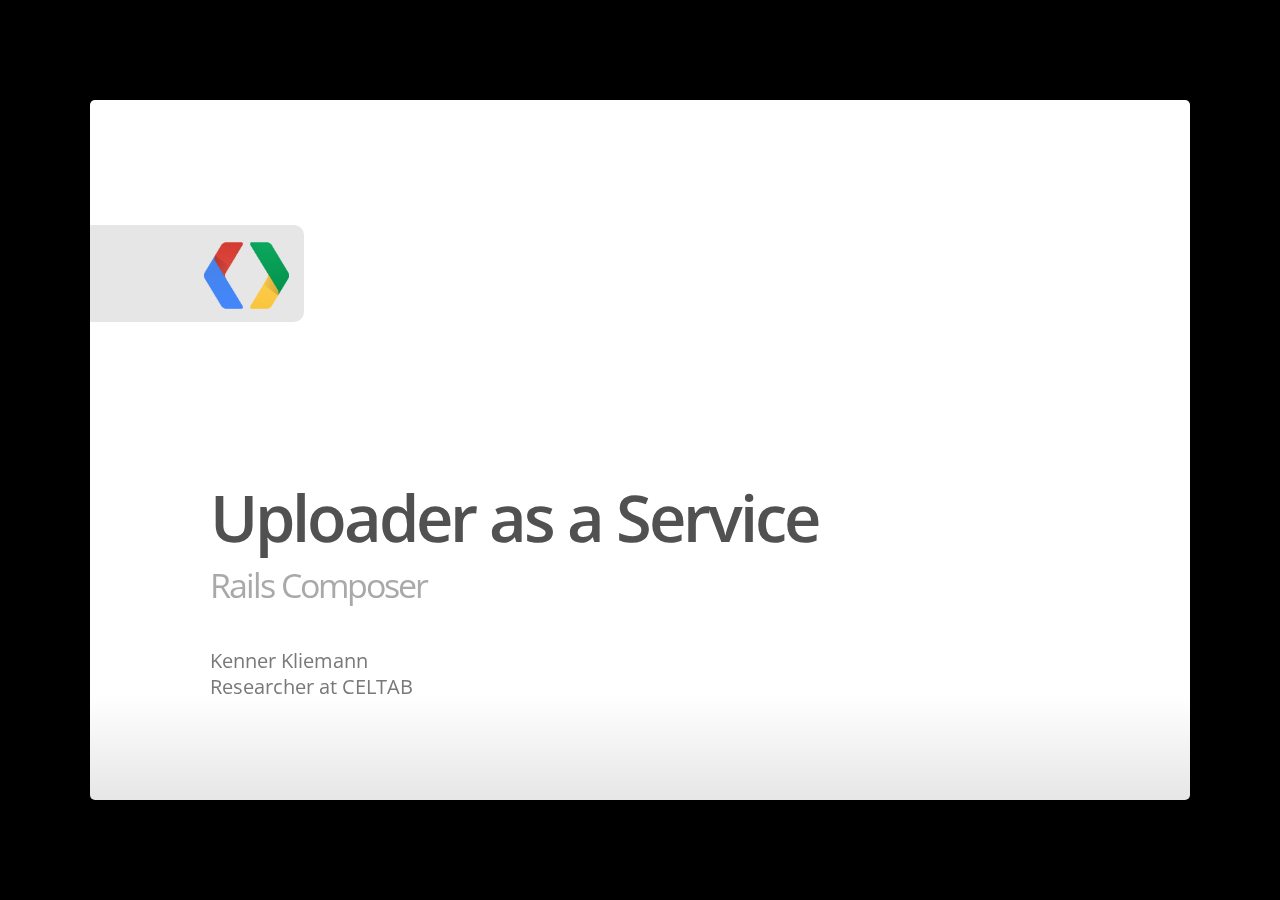
==== index.html @ 2fe484a7 "Output to index" ====
<!--
Google IO 2012 HTML5 Slide Template

Authors: Eric Bidelman <ebidel@gmail.com>
         Luke Mahe <lukem@google.com>

URL: https://code.google.com/p/io-2012-slides
-->
<!DOCTYPE html>
<html>
<head>
  <title>Google IO 2012</title>
  <meta charset="utf-8">
  <meta http-equiv="X-UA-Compatible" content="chrome=1">
  <!--<meta name="viewport" content="width=device-width, initial-scale=1.0, minimum-scale=1.0">-->
  <!--<meta name="viewport" content="width=device-width, initial-scale=1.0">-->
  <!--This one seems to work all the time, but really small on ipad-->
  <!--<meta name="viewport" content="initial-scale=0.4">-->
  <meta name="apple-mobile-web-app-capable" content="yes">
  <link rel="stylesheet" media="all" href="theme/css/default.css">
  <link rel="stylesheet" media="all" href="theme/css/app.css">
  <link rel="stylesheet" media="only screen and (max-device-width: 480px)" href="theme/css/phone.css">
  <base target="_blank"> <!-- This amazingness opens all links in a new tab. -->
  <script data-main="js/slides" src="js/require-1.0.8.min.js"></script>
</head>
<body style="opacity: 0">

<slides class="layout-widescreen">

<!-- <slide class="logoslide nobackground">
  <article class="flexbox vcenter">
    <span><img src="images/google_developers_logo.png"></span>
  </article>
</slide>
 -->
<slide class="title-slide segue nobackground">
  <aside class="gdbar"><img src="images/google_developers_icon_128.png"></aside>
  <!-- The content of this hgroup is replaced programmatically through the slide_config.json. -->
  <hgroup class="auto-fadein">
    <h1 data-config-title><!-- populated from slide_config.json --></h1>
    <h2 data-config-subtitle><!-- populated from slide_config.json --></h2>
    <p data-config-presenter><!-- populated from slide_config.json --></p>
  </hgroup>
</slide>


<slide class="segue dark nobackground" >
  
    <aside class="gdbar"><img src="images/google_developers_icon_128.png"></aside>
    <hgroup class="auto-fadein">
      <h2>Segue Slide</h2>
      <h3>Subtitle</h3>
    </hgroup>
  
</slide>

<slide class="big" >
  
    <hgroup>
      <h2>Agenda</h2>
      <h3></h3>
    </hgroup>
    <article ><p>Things we'll cover (list should build):</p>
<ul class="build">
<li>Bullet1</li>
<li>Bullet2</li>
<li>Bullet3</li>
</ul></article>
 
</slide>

<slide class="nobackground fill" >
  
    <hgroup>
      <h2>Today</h2>
      <h3></h3>
    </hgroup>
    <article ><p><img alt="Many kinds of devices." src="image.png" /></p>
<footer class="source">source: place source info here</footer></article>
 
</slide>

<slide class="title-slide" >
  
    <hgroup>
      <h2>Big Title Slide</h2>
      <h3></h3>
    </hgroup>
    <article ></article>
 
</slide>

<slide  >
  
    <hgroup>
      <h2>Code Example</h2>
      <h3></h3>
    </hgroup>
    <article ><p>Media Queries are sweet:</p>
<pre class="prettyprint" data-lang="css">
@media screen and (max-width: 640px) {
  #sidebar { display: none; }
}
</pre></article>
 
</slide>

<slide  >
  
    <hgroup>
      <h2>Once more, with JavaScript</h2>
      <h3></h3>
    </hgroup>
    <article ><pre class="prettyprint" data-lang="javascript">
function isSmall() {
  return window.matchMedia("(min-device-width: ???)").matches;
}

function hasTouch() {
  return Modernizr.touch;
}

function detectFormFactor() {
  var device = DESKTOP;
  if (hasTouch()) {
    device = isSmall() ? PHONE : TABLET;
  }
  return device;
}
</pre></article>
 
</slide>

<slide  >
  
    <hgroup>
      <h2>Centered content</h2>
      <h3></h3>
    </hgroup>
    <article class="flexbox vcenter"><p>This content should be centered!</p></article>
 
</slide>


<slide class="thank-you-slide segue nobackground">
  <aside class="gdbar right"><img src="images/google_developers_icon_128.png"></aside>
  <article class="flexbox vleft auto-fadein">
    <h2>&lt;Thank You!&gt;</h2>
    <p>Important contact information goes here.</p>
  </article>
  <p class="auto-fadein" data-config-contact>
    <!-- populated from slide_config.json -->
  </p>
</slide>

<!-- <slide class="logoslide dark nobackground">
  <article class="flexbox vcenter">
    <span><img src="images/google_developers_logo_white.png"></span>
  </article>
</slide> -->

<slide class="backdrop"></slide>

</slides>

<script>
var _gaq = _gaq || [];
_gaq.push(['_setAccount', 'UA-XXXXXXXX-1']);
_gaq.push(['_trackPageview']);

(function() {
  var ga = document.createElement('script'); ga.type = 'text/javascript'; ga.async = true;
  ga.src = ('https:' == document.location.protocol ? 'https://ssl' : 'http://www') + '.google-analytics.com/ga.js';
  var s = document.getElementsByTagName('script')[0]; s.parentNode.insertBefore(ga, s);
})();
</script>

<!--[if IE]>
  <script src="http://ajax.googleapis.com/ajax/libs/chrome-frame/1/CFInstall.min.js"></script>
  <script>CFInstall.check({mode: 'overlay'});</script>
<![endif]-->
</body>
</html>
---- theme/css/default.css ----
@charset "UTF-8";
/* line 17, ../../../../../../Library/Ruby/Gems/1.8/gems/compass-0.12.2/frameworks/compass/stylesheets/compass/reset/_utilities.scss */
html, body, div, span, applet, object, iframe,
h1, h2, h3, h4, h5, h6, p, blockquote, pre,
a, abbr, acronym, address, big, cite, code,
del, dfn, em, img, ins, kbd, q, s, samp,
small, strike, strong, sub, sup, tt, var,
b, u, i, center,
dl, dt, dd, ol, ul, li,
fieldset, form, label, legend,
table, caption, tbody, tfoot, thead, tr, th, td,
article, aside, canvas, details, embed,
figure, figcaption, footer, header, hgroup,
menu, nav, output, ruby, section, summary,
time, mark, audio, video {
  margin: 0;
  padding: 0;
  border: 0;
  font: inherit;
  font-size: 100%;
  vertical-align: baseline;
}

/* line 22, ../../../../../../Library/Ruby/Gems/1.8/gems/compass-0.12.2/frameworks/compass/stylesheets/compass/reset/_utilities.scss */
html {
  line-height: 1;
}

/* line 24, ../../../../../../Library/Ruby/Gems/1.8/gems/compass-0.12.2/frameworks/compass/stylesheets/compass/reset/_utilities.scss */
ol, ul {
  list-style: none;
}

/* line 26, ../../../../../../Library/Ruby/Gems/1.8/gems/compass-0.12.2/frameworks/compass/stylesheets/compass/reset/_utilities.scss */
table {
  border-collapse: collapse;
  border-spacing: 0;
}

/* line 28, ../../../../../../Library/Ruby/Gems/1.8/gems/compass-0.12.2/frameworks/compass/stylesheets/compass/reset/_utilities.scss */
caption, th, td {
  text-align: left;
  font-weight: normal;
  vertical-align: middle;
}

/* line 30, ../../../../../../Library/Ruby/Gems/1.8/gems/compass-0.12.2/frameworks/compass/stylesheets/compass/reset/_utilities.scss */
q, blockquote {
  quotes: none;
}
/* line 103, ../../../../../../Library/Ruby/Gems/1.8/gems/compass-0.12.2/frameworks/compass/stylesheets/compass/reset/_utilities.scss */
q:before, q:after, blockquote:before, blockquote:after {
  content: "";
  content: none;
}

/* line 32, ../../../../../../Library/Ruby/Gems/1.8/gems/compass-0.12.2/frameworks/compass/stylesheets/compass/reset/_utilities.scss */
a img {
  border: none;
}

/* line 116, ../../../../../../Library/Ruby/Gems/1.8/gems/compass-0.12.2/frameworks/compass/stylesheets/compass/reset/_utilities.scss */
article, aside, details, figcaption, figure, footer, header, hgroup, menu, nav, section, summary {
  display: block;
}

/**
 * Base SlideDeck Styles
 */
/* line 50, ../scss/_base.scss */
html {
  height: 100%;
  overflow: hidden;
}

/* line 55, ../scss/_base.scss */
body {
  margin: 0;
  padding: 0;
  opacity: 0;
  height: 100%;
  min-height: 740px;
  width: 100%;
  overflow: hidden;
  color: #fff;
  -webkit-font-smoothing: antialiased;
  -moz-font-smoothing: antialiased;
  -ms-font-smoothing: antialiased;
  -o-font-smoothing: antialiased;
  -webkit-transition: opacity 800ms ease-in;
  -webkit-transition-delay: 100ms;
  -moz-transition: opacity 800ms ease-in 100ms;
  -o-transition: opacity 800ms ease-in 100ms;
  transition: opacity 800ms ease-in 100ms;
}
/* line 71, ../scss/_base.scss */
body.loaded {
  opacity: 1 !important;
}

/* line 76, ../scss/_base.scss */
input, button {
  vertical-align: middle;
}

/* line 80, ../scss/_base.scss */
slides > slide[hidden] {
  display: none !important;
}

/* line 84, ../scss/_base.scss */
slides {
  width: 100%;
  height: 100%;
  position: absolute;
  left: 0;
  top: 0;
  -webkit-transform: translate3d(0, 0, 0);
  -moz-transform: translate3d(0, 0, 0);
  -ms-transform: translate3d(0, 0, 0);
  -o-transform: translate3d(0, 0, 0);
  transform: translate3d(0, 0, 0);
  -webkit-perspective: 1000;
  -moz-perspective: 1000;
  -ms-perspective: 1000;
  -o-perspective: 1000;
  perspective: 1000;
  -webkit-transform-style: preserve-3d;
  -moz-transform-style: preserve-3d;
  -ms-transform-style: preserve-3d;
  -o-transform-style: preserve-3d;
  transform-style: preserve-3d;
  -webkit-transition: opacity 800ms ease-in;
  -webkit-transition-delay: 100ms;
  -moz-transition: opacity 800ms ease-in 100ms;
  -o-transition: opacity 800ms ease-in 100ms;
  transition: opacity 800ms ease-in 100ms;
}

/* line 96, ../scss/_base.scss */
slides > slide {
  display: block;
  position: absolute;
  overflow: hidden;
  left: 50%;
  top: 50%;
  -webkit-box-sizing: border-box;
  -moz-box-sizing: border-box;
  box-sizing: border-box;
}

/* Slide styles */
/*article.fill iframe {
  position: absolute;
  left: 0;
  top: 0;
  width: 100%;
  height: 100%;

  border: 0;
  margin: 0;

  @include border-radius(10px);

  z-index: -1;
}

slide.fill {
  background-repeat: no-repeat;
  @include background-size(cover);
}

slide.fill img {
  position: absolute;
  left: 0;
  top: 0;
  min-width: 100%;
  min-height: 100%;

  z-index: -1;
}
*/
/**
 * Theme Styles
 */
/* line 58, ../scss/default.scss */
::selection {
  color: white;
  background-color: #ffd14d;
  text-shadow: none;
}

/* line 64, ../scss/default.scss */
::-webkit-scrollbar {
  height: 16px;
  overflow: visible;
  width: 16px;
}

/* line 69, ../scss/default.scss */
::-webkit-scrollbar-thumb {
  background-color: rgba(0, 0, 0, 0.1);
  background-clip: padding-box;
  border: solid transparent;
  min-height: 28px;
  padding: 100px 0 0;
  -webkit-box-shadow: inset 1px 1px 0 rgba(0, 0, 0, 0.1), inset 0 -1px 0 rgba(0, 0, 0, 0.07);
  -moz-box-shadow: inset 1px 1px 0 rgba(0, 0, 0, 0.1), inset 0 -1px 0 rgba(0, 0, 0, 0.07);
  box-shadow: inset 1px 1px 0 rgba(0, 0, 0, 0.1), inset 0 -1px 0 rgba(0, 0, 0, 0.07);
  border-width: 1px 1px 1px 6px;
}

/* line 78, ../scss/default.scss */
::-webkit-scrollbar-thumb:hover {
  background-color: rgba(0, 0, 0, 0.5);
}

/* line 81, ../scss/default.scss */
::-webkit-scrollbar-button {
  height: 0;
  width: 0;
}

/* line 85, ../scss/default.scss */
::-webkit-scrollbar-track {
  background-clip: padding-box;
  border: solid transparent;
  border-width: 0 0 0 4px;
}

/* line 90, ../scss/default.scss */
::-webkit-scrollbar-corner {
  background: transparent;
}

/* line 94, ../scss/default.scss */
body {
  background: black;
}

/* line 98, ../scss/default.scss */
slides > slide {
  display: none;
  font-family: "Open Sans", Arial, sans-serif;
  font-size: 26px;
  color: #797979;
  width: 900px;
  height: 700px;
  margin-left: -450px;
  margin-top: -350px;
  padding: 40px 60px;
  -webkit-border-radius: 5px;
  -moz-border-radius: 5px;
  -ms-border-radius: 5px;
  -o-border-radius: 5px;
  border-radius: 5px;
  -webkit-transition: all 0.6s ease-in-out;
  -moz-transition: all 0.6s ease-in-out;
  -o-transition: all 0.6s ease-in-out;
  transition: all 0.6s ease-in-out;
}
/* line 119, ../scss/default.scss */
slides > slide.far-past {
  display: none;
}
/* line 126, ../scss/default.scss */
slides > slide.past {
  display: block;
  opacity: 0;
}
/* line 133, ../scss/default.scss */
slides > slide.current {
  display: block;
  opacity: 1;
}
/* line 139, ../scss/default.scss */
slides > slide.current .auto-fadein {
  opacity: 1;
}
/* line 143, ../scss/default.scss */
slides > slide.current .gdbar {
  -webkit-background-size: 100% 100%;
  -moz-background-size: 100% 100%;
  -o-background-size: 100% 100%;
  background-size: 100% 100%;
}
/* line 148, ../scss/default.scss */
slides > slide.next {
  display: block;
  opacity: 0;
  pointer-events: none;
}
/* line 156, ../scss/default.scss */
slides > slide.far-next {
  display: none;
}
/* line 163, ../scss/default.scss */
slides > slide.dark {
  background: #515151 !important;
}
/* line 171, ../scss/default.scss */
slides > slide:not(.nobackground):before {
  font-size: 12pt;
  content: "#yourhashtag";
  position: absolute;
  bottom: 20px;
  left: 60px;
  background: url(../../images/google_developers_icon_128.png) no-repeat 0 50%;
  -webkit-background-size: 30px 30px;
  -moz-background-size: 30px 30px;
  -o-background-size: 30px 30px;
  background-size: 30px 30px;
  padding-left: 40px;
  height: 30px;
  line-height: 1.9;
}
/* line 183, ../scss/default.scss */
slides > slide:not(.nobackground):after {
  font-size: 12pt;
  content: attr(data-slide-num) "/" attr(data-total-slides);
  position: absolute;
  bottom: 20px;
  right: 60px;
  line-height: 1.9;
}
/* line 194, ../scss/default.scss */
slides > slide.title-slide:after {
  content: '';
  /* background: url(../../images/io2012_logo.png) no-repeat 100% 50%; */
  /* background: url(../../images/io2013_logo.png) no-repeat 100% 50%; */
  -webkit-background-size: contain;
  -moz-background-size: contain;
  -o-background-size: contain;
  background-size: contain;
  position: absolute;
  bottom: 40px;
  right: 40px;
  width: 100%;
  height: 60px;
}
/* line 206, ../scss/default.scss */
slides > slide.backdrop {
  z-index: -10;
  display: block !important;
  background: -webkit-gradient(linear, 50% 0%, 50% 100%, color-stop(0%, #ffffff), color-stop(85%, #ffffff), color-stop(100%, #e6e6e6));
  background: -webkit-linear-gradient(#ffffff, #ffffff 85%, #e6e6e6);
  background: -moz-linear-gradient(#ffffff, #ffffff 85%, #e6e6e6);
  background: -o-linear-gradient(#ffffff, #ffffff 85%, #e6e6e6);
  background: linear-gradient(#ffffff, #ffffff 85%, #e6e6e6);
  background-color: white;
}
/* line 211, ../scss/default.scss */
slides > slide.backdrop:after, slides > slide.backdrop:before {
  display: none;
}
/* line 216, ../scss/default.scss */
slides > slide > hgroup + article {
  margin-top: 45px;
}
/* line 220, ../scss/default.scss */
slides > slide > hgroup + article.flexbox.vcenter, slides > slide > hgroup + article.flexbox.vleft, slides > slide > hgroup + article.flexbox.vright {
  height: 80%;
}
/* line 225, ../scss/default.scss */
slides > slide > hgroup + article p {
  margin-bottom: 1em;
}
/* line 230, ../scss/default.scss */
slides > slide > article:only-child {
  height: 100%;
}
/* line 233, ../scss/default.scss */
slides > slide > article:only-child > iframe {
  height: 98%;
}

/* line 239, ../scss/default.scss */
slides.layout-faux-widescreen > slide {
  padding: 40px 160px;
}

/* line 248, ../scss/default.scss */
slides.layout-widescreen > slide,
slides.layout-faux-widescreen > slide {
  margin-left: -550px;
  width: 1100px;
}
/* line 253, ../scss/default.scss */
slides.layout-widescreen > slide.far-past,
slides.layout-faux-widescreen > slide.far-past {
  display: block;
  display: none;
  -webkit-transform: translate(-2260px);
  -moz-transform: translate(-2260px);
  -ms-transform: translate(-2260px);
  -o-transform: translate(-2260px);
  transform: translate(-2260px);
  -webkit-transform: translate3d(-2260px, 0, 0);
  -moz-transform: translate3d(-2260px, 0, 0);
  -ms-transform: translate3d(-2260px, 0, 0);
  -o-transform: translate3d(-2260px, 0, 0);
  transform: translate3d(-2260px, 0, 0);
}
/* line 260, ../scss/default.scss */
slides.layout-widescreen > slide.past,
slides.layout-faux-widescreen > slide.past {
  display: block;
  opacity: 0;
}
/* line 267, ../scss/default.scss */
slides.layout-widescreen > slide.current,
slides.layout-faux-widescreen > slide.current {
  display: block;
  opacity: 1;
}
/* line 274, ../scss/default.scss */
slides.layout-widescreen > slide.next,
slides.layout-faux-widescreen > slide.next {
  display: block;
  opacity: 0;
  pointer-events: none;
}
/* line 282, ../scss/default.scss */
slides.layout-widescreen > slide.far-next,
slides.layout-faux-widescreen > slide.far-next {
  display: block;
  display: none;
  -webkit-transform: translate(2260px);
  -moz-transform: translate(2260px);
  -ms-transform: translate(2260px);
  -o-transform: translate(2260px);
  transform: translate(2260px);
  -webkit-transform: translate3d(2260px, 0, 0);
  -moz-transform: translate3d(2260px, 0, 0);
  -ms-transform: translate3d(2260px, 0, 0);
  -o-transform: translate3d(2260px, 0, 0);
  transform: translate3d(2260px, 0, 0);
}
/* line 289, ../scss/default.scss */
slides.layout-widescreen #prev-slide-area,
slides.layout-faux-widescreen #prev-slide-area {
  margin-left: -650px;
}
/* line 293, ../scss/default.scss */
slides.layout-widescreen #next-slide-area,
slides.layout-faux-widescreen #next-slide-area {
  margin-left: 550px;
}

/* line 298, ../scss/default.scss */
b {
  font-weight: 600;
}

/* line 302, ../scss/default.scss */
a {
  color: #2a7cdf;
  text-decoration: none;
  border-bottom: 1px solid rgba(42, 124, 223, 0.5);
}
/* line 307, ../scss/default.scss */
a:hover {
  color: black !important;
}

/* line 312, ../scss/default.scss */
h1, h2, h3 {
  font-weight: 600;
}

/* line 316, ../scss/default.scss */
h2 {
  font-size: 45px;
  line-height: 45px;
  letter-spacing: -2px;
  color: #515151;
}

/* line 323, ../scss/default.scss */
h3 {
  font-size: 30px;
  letter-spacing: -1px;
  line-height: 2;
  font-weight: inherit;
  color: #797979;
}

/* line 331, ../scss/default.scss */
ul {
  margin-left: 1.2em;
  margin-bottom: 1em;
  position: relative;
}
/* line 336, ../scss/default.scss */
ul li {
  margin-bottom: 0.5em;
}
/* line 339, ../scss/default.scss */
ul li ul {
  margin-left: 2em;
  margin-bottom: 0;
}
/* line 343, ../scss/default.scss */
ul li ul li:before {
  content: '-';
  font-weight: 600;
}
/* line 350, ../scss/default.scss */
ul > li:before {
  content: '\00B7';
  margin-left: -1em;
  position: absolute;
  font-weight: 600;
}
/* line 357, ../scss/default.scss */
ul ul {
  margin-top: .5em;
}

/* line 364, ../scss/default.scss */
.highlight-code slide.current pre > * {
  opacity: 0.25;
  -webkit-transition: opacity 0.5s ease-in;
  -moz-transition: opacity 0.5s ease-in;
  -o-transition: opacity 0.5s ease-in;
  transition: opacity 0.5s ease-in;
}
/* line 368, ../scss/default.scss */
.highlight-code slide.current b {
  opacity: 1;
}

/* line 373, ../scss/default.scss */
pre {
  font-family: "Source Code Pro", "Courier New", monospace;
  font-size: 20px;
  line-height: 28px;
  padding: 10px 0 10px 60px;
  letter-spacing: -1px;
  margin-bottom: 20px;
  width: 106%;
  background-color: #e6e6e6;
  left: -60px;
  position: relative;
  -webkit-box-sizing: border-box;
  -moz-box-sizing: border-box;
  box-sizing: border-box;
  /*overflow: hidden;*/
}
/* line 387, ../scss/default.scss */
pre[data-lang]:after {
  content: attr(data-lang);
  background-color: darkgrey;
  right: 0;
  top: 0;
  position: absolute;
  font-size: 16pt;
  color: white;
  padding: 2px 25px;
  text-transform: uppercase;
}

/* line 400, ../scss/default.scss */
pre[data-lang="go"] {
  color: #333;
}

/* line 404, ../scss/default.scss */
code {
  font-size: 95%;
  font-family: "Source Code Pro", "Courier New", monospace;
  color: black;
}

/* line 410, ../scss/default.scss */
iframe {
  width: 100%;
  height: 530px;
  background: white;
  border: 1px solid #e6e6e6;
  -webkit-box-sizing: border-box;
  -moz-box-sizing: border-box;
  box-sizing: border-box;
}

/* line 418, ../scss/default.scss */
dt {
  font-weight: bold;
}

/* line 422, ../scss/default.scss */
button {
  display: inline-block;
  background: -webkit-gradient(linear, 50% 0%, 50% 100%, color-stop(40%, #f9f9f9), color-stop(70%, #e3e3e3));
  background: -webkit-linear-gradient(#f9f9f9 40%, #e3e3e3 70%);
  background: -moz-linear-gradient(#f9f9f9 40%, #e3e3e3 70%);
  background: -o-linear-gradient(#f9f9f9 40%, #e3e3e3 70%);
  background: linear-gradient(#f9f9f9 40%, #e3e3e3 70%);
  border: 1px solid darkgrey;
  -webkit-border-radius: 3px;
  -moz-border-radius: 3px;
  -ms-border-radius: 3px;
  -o-border-radius: 3px;
  border-radius: 3px;
  padding: 5px 8px;
  outline: none;
  white-space: nowrap;
  -webkit-user-select: none;
  -moz-user-select: none;
  user-select: none;
  cursor: pointer;
  text-shadow: 1px 1px white;
  font-size: 10pt;
}

/* line 436, ../scss/default.scss */
button:not(:disabled):hover {
  border-color: #515151;
}

/* line 440, ../scss/default.scss */
button:not(:disabled):active {
  background: -webkit-gradient(linear, 50% 0%, 50% 100%, color-stop(40%, #e3e3e3), color-stop(70%, #f9f9f9));
  background: -webkit-linear-gradient(#e3e3e3 40%, #f9f9f9 70%);
  background: -moz-linear-gradient(#e3e3e3 40%, #f9f9f9 70%);
  background: -o-linear-gradient(#e3e3e3 40%, #f9f9f9 70%);
  background: linear-gradient(#e3e3e3 40%, #f9f9f9 70%);
}

/* line 444, ../scss/default.scss */
:disabled {
  color: darkgrey;
}

/* line 448, ../scss/default.scss */
.blue {
  color: #4387fd;
}

/* line 451, ../scss/default.scss */
.blue2 {
  color: #3c8ef3;
}

/* line 454, ../scss/default.scss */
.blue3 {
  color: #2a7cdf;
}

/* line 457, ../scss/default.scss */
.yellow {
  color: #ffd14d;
}

/* line 460, ../scss/default.scss */
.yellow2 {
  color: #f9cc46;
}

/* line 463, ../scss/default.scss */
.yellow3 {
  color: #f6c000;
}

/* line 466, ../scss/default.scss */
.green {
  color: #0da861;
}

/* line 469, ../scss/default.scss */
.green2 {
  color: #00a86d;
}

/* line 472, ../scss/default.scss */
.green3 {
  color: #009f5d;
}

/* line 475, ../scss/default.scss */
.red {
  color: #f44a3f;
}

/* line 478, ../scss/default.scss */
.red2 {
  color: #e0543e;
}

/* line 481, ../scss/default.scss */
.red3 {
  color: #d94d3a;
}

/* line 484, ../scss/default.scss */
.gray {
  color: #e6e6e6;
}

/* line 487, ../scss/default.scss */
.gray2 {
  color: darkgrey;
}

/* line 490, ../scss/default.scss */
.gray3 {
  color: #797979;
}

/* line 493, ../scss/default.scss */
.gray4 {
  color: #515151;
}

/* line 497, ../scss/default.scss */
.white {
  color: white !important;
}

/* line 500, ../scss/default.scss */
.black {
  color: black !important;
}

/* line 504, ../scss/default.scss */
.columns-2 {
  -webkit-column-count: 2;
  -moz-column-count: 2;
  -ms-column-count: 2;
  -o-column-count: 2;
  column-count: 2;
}

/* line 508, ../scss/default.scss */
table {
  width: 100%;
  border-collapse: -moz-initial;
  border-collapse: initial;
  border-spacing: 2px;
  border-bottom: 1px solid #797979;
}
/* line 515, ../scss/default.scss */
table tr > td:first-child, table th {
  font-weight: 600;
  color: #515151;
}
/* line 520, ../scss/default.scss */
table tr:nth-child(odd) {
  background-color: #e6e6e6;
}
/* line 524, ../scss/default.scss */
table th {
  color: white;
  font-size: 18px;
  background: -webkit-gradient(linear, 50% 0%, 50% 100%, color-stop(40%, #4387fd), color-stop(80%, #2a7cdf)) no-repeat;
  background: -webkit-linear-gradient(top, #4387fd 40%, #2a7cdf 80%) no-repeat;
  background: -moz-linear-gradient(top, #4387fd 40%, #2a7cdf 80%) no-repeat;
  background: -o-linear-gradient(top, #4387fd 40%, #2a7cdf 80%) no-repeat;
  background: linear-gradient(top, #4387fd 40%, #2a7cdf 80%) no-repeat;
}
/* line 530, ../scss/default.scss */
table td, table th {
  font-size: 18px;
  padding: 1em 0.5em;
}
/* line 535, ../scss/default.scss */
table td.highlight {
  color: #515151;
  background: -webkit-gradient(linear, 50% 0%, 50% 100%, color-stop(40%, #ffd14d), color-stop(80%, #f6c000)) no-repeat;
  background: -webkit-linear-gradient(top, #ffd14d 40%, #f6c000 80%) no-repeat;
  background: -moz-linear-gradient(top, #ffd14d 40%, #f6c000 80%) no-repeat;
  background: -o-linear-gradient(top, #ffd14d 40%, #f6c000 80%) no-repeat;
  background: linear-gradient(top, #ffd14d 40%, #f6c000 80%) no-repeat;
}
/* line 540, ../scss/default.scss */
table.rows {
  border-bottom: none;
  border-right: 1px solid #797979;
}

/* line 546, ../scss/default.scss */
q {
  font-size: 45px;
  line-height: 72px;
}
/* line 550, ../scss/default.scss */
q:before {
  content: '“';
  position: absolute;
  margin-left: -0.5em;
}
/* line 555, ../scss/default.scss */
q:after {
  content: '”';
  position: absolute;
  margin-left: 0.1em;
}

/* line 562, ../scss/default.scss */
slide.fill {
  background-repeat: no-repeat;
  -webkit-border-radius: 5px;
  -moz-border-radius: 5px;
  -ms-border-radius: 5px;
  -o-border-radius: 5px;
  border-radius: 5px;
  -webkit-background-size: cover;
  -moz-background-size: cover;
  -o-background-size: cover;
  background-size: cover;
}

/* Size variants */
/* line 571, ../scss/default.scss */
article.smaller p, article.smaller ul {
  font-size: 20px;
  line-height: 24px;
  letter-spacing: 0;
}
/* line 577, ../scss/default.scss */
article.smaller table td, article.smaller table th {
  font-size: 14px;
}
/* line 581, ../scss/default.scss */
article.smaller pre {
  font-size: 15px;
  line-height: 20px;
  letter-spacing: 0;
}
/* line 586, ../scss/default.scss */
article.smaller q {
  font-size: 40px;
  line-height: 48px;
}
/* line 590, ../scss/default.scss */
article.smaller q:before, article.smaller q:after {
  font-size: 60px;
}

/* Builds */
/* line 599, ../scss/default.scss */
.build > * {
  -webkit-transition: opacity 0.5s ease-in-out;
  -webkit-transition-delay: 0.2s;
  -moz-transition: opacity 0.5s ease-in-out 0.2s;
  -o-transition: opacity 0.5s ease-in-out 0.2s;
  transition: opacity 0.5s ease-in-out 0.2s;
}
/* line 603, ../scss/default.scss */
.build .to-build {
  opacity: 0;
}
/* line 607, ../scss/default.scss */
.build .build-fade {
  opacity: 0.3;
}
/* line 610, ../scss/default.scss */
.build .build-fade:hover {
  opacity: 1.0;
}

/* line 617, ../scss/default.scss */
.popup .next .build .to-build {
  opacity: 1;
}
/* line 621, ../scss/default.scss */
.popup .next .build .build-fade {
  opacity: 1;
}

/* Pretty print */
/* line 629, ../scss/default.scss */
.prettyprint .str,
.prettyprint .atv {
  /* a markup attribute value */
  color: #009f5d;
}

/* line 633, ../scss/default.scss */
.prettyprint .kwd,
.prettyprint .tag {
  /* a markup tag name */
  color: #0066cc;
}

/* line 636, ../scss/default.scss */
.prettyprint .com {
  /* a comment */
  color: #797979;
  font-style: italic;
}

/* line 640, ../scss/default.scss */
.prettyprint .lit {
  /* a literal value */
  color: #7f0000;
}

/* line 645, ../scss/default.scss */
.prettyprint .pun,
.prettyprint .opn,
.prettyprint .clo {
  color: #515151;
}

/* line 651, ../scss/default.scss */
.prettyprint .typ,
.prettyprint .atn,
.prettyprint .dec,
.prettyprint .var {
  /* a declaration; a variable name */
  color: #d94d3a;
}

/* line 654, ../scss/default.scss */
.prettyprint .pln {
  color: #515151;
}

/* line 658, ../scss/default.scss */
.note {
  position: absolute;
  z-index: 100;
  width: 100%;
  height: 100%;
  top: 0;
  left: 0;
  padding: 1em;
  background: rgba(0, 0, 0, 0.3);
  opacity: 0;
  pointer-events: none;
  display: -webkit-box !important;
  display: -moz-box !important;
  display: -ms-box !important;
  display: -o-box !important;
  display: box !important;
  -webkit-box-orient: vertical;
  -moz-box-orient: vertical;
  -ms-box-orient: vertical;
  box-orient: vertical;
  -webkit-box-align: center;
  -moz-box-align: center;
  -ms-box-align: center;
  box-align: center;
  -webkit-box-pack: center;
  -moz-box-pack: center;
  -ms-box-pack: center;
  box-pack: center;
  -webkit-border-radius: 5px;
  -moz-border-radius: 5px;
  -ms-border-radius: 5px;
  -o-border-radius: 5px;
  border-radius: 5px;
  -webkit-box-sizing: border-box;
  -moz-box-sizing: border-box;
  box-sizing: border-box;
  -webkit-transform: translateY(350px);
  -moz-transform: translateY(350px);
  -ms-transform: translateY(350px);
  -o-transform: translateY(350px);
  transform: translateY(350px);
  -webkit-transition: all 0.4s ease-in-out;
  -moz-transition: all 0.4s ease-in-out;
  -o-transition: all 0.4s ease-in-out;
  transition: all 0.4s ease-in-out;
}
/* line 676, ../scss/default.scss */
.note > section {
  background: #fff;
  -webkit-border-radius: 5px;
  -moz-border-radius: 5px;
  -ms-border-radius: 5px;
  -o-border-radius: 5px;
  border-radius: 5px;
  -webkit-box-shadow: 0 0 10px #797979;
  -moz-box-shadow: 0 0 10px #797979;
  box-shadow: 0 0 10px #797979;
  width: 60%;
  padding: 2em;
}

/* line 693, ../scss/default.scss */
.with-notes.popup slides.layout-widescreen slide.next,
.with-notes.popup slides.layout-faux-widescreen slide.next {
  -webkit-transform: translate3d(690px, 80px, 0) scale(0.35);
  -moz-transform: translate3d(690px, 80px, 0) scale(0.35);
  -ms-transform: translate3d(690px, 80px, 0) scale(0.35);
  -o-transform: translate3d(690px, 80px, 0) scale(0.35);
  transform: translate3d(690px, 80px, 0) scale(0.35);
}
/* line 696, ../scss/default.scss */
.with-notes.popup slides.layout-widescreen slide .note,
.with-notes.popup slides.layout-faux-widescreen slide .note {
  -webkit-transform: translate3d(300px, 800px, 0) scale(1.5);
  -moz-transform: translate3d(300px, 800px, 0) scale(1.5);
  -ms-transform: translate3d(300px, 800px, 0) scale(1.5);
  -o-transform: translate3d(300px, 800px, 0) scale(1.5);
  transform: translate3d(300px, 800px, 0) scale(1.5);
}
/* line 702, ../scss/default.scss */
.with-notes.popup slide {
  overflow: visible;
  background: white;
  -webkit-transition: none;
  -moz-transition: none;
  -o-transition: none;
  transition: none;
  pointer-events: none;
  -webkit-transform-origin: 0 0;
  -moz-transform-origin: 0 0;
  -ms-transform-origin: 0 0;
  -o-transform-origin: 0 0;
  transform-origin: 0 0;
}
/* line 709, ../scss/default.scss */
.with-notes.popup slide:not(.backdrop) {
  -webkit-transform: scale(0.6) translate3d(0.5em, 0.5em, 0);
  -moz-transform: scale(0.6) translate3d(0.5em, 0.5em, 0);
  -ms-transform: scale(0.6) translate3d(0.5em, 0.5em, 0);
  -o-transform: scale(0.6) translate3d(0.5em, 0.5em, 0);
  transform: scale(0.6) translate3d(0.5em, 0.5em, 0);
  -webkit-box-shadow: 0 0 10px #797979;
  -moz-box-shadow: 0 0 10px #797979;
  box-shadow: 0 0 10px #797979;
}
/* line 714, ../scss/default.scss */
.with-notes.popup slide.backdrop {
  background-image: -webkit-gradient(radial, 50% 50%, 0, 50% 50%, 600, color-stop(0%, #b1dfff), color-stop(100%, #4387fd));
  background-image: -webkit-radial-gradient(50% 50%, #b1dfff 0%, #4387fd 600px);
  background-image: -moz-radial-gradient(50% 50%, #b1dfff 0%, #4387fd 600px);
  background-image: -o-radial-gradient(50% 50%, #b1dfff 0%, #4387fd 600px);
  background-image: radial-gradient(50% 50%, #b1dfff 0%, #4387fd 600px);
}
/* line 720, ../scss/default.scss */
.with-notes.popup slide.next {
  -webkit-transform: translate3d(570px, 80px, 0) scale(0.35);
  -moz-transform: translate3d(570px, 80px, 0) scale(0.35);
  -ms-transform: translate3d(570px, 80px, 0) scale(0.35);
  -o-transform: translate3d(570px, 80px, 0) scale(0.35);
  transform: translate3d(570px, 80px, 0) scale(0.35);
  opacity: 1 !important;
}
/* line 724, ../scss/default.scss */
.with-notes.popup slide.next .note {
  display: none !important;
}
/* line 730, ../scss/default.scss */
.with-notes.popup .note {
  width: 109%;
  height: 260px;
  background: #e6e6e6;
  padding: 0;
  -webkit-box-shadow: 0 0 10px #797979;
  -moz-box-shadow: 0 0 10px #797979;
  box-shadow: 0 0 10px #797979;
  -webkit-transform: translate3d(250px, 800px, 0) scale(1.5);
  -moz-transform: translate3d(250px, 800px, 0) scale(1.5);
  -ms-transform: translate3d(250px, 800px, 0) scale(1.5);
  -o-transform: translate3d(250px, 800px, 0) scale(1.5);
  transform: translate3d(250px, 800px, 0) scale(1.5);
  -webkit-transition: opacity 400ms ease-in-out;
  -moz-transition: opacity 400ms ease-in-out;
  -o-transition: opacity 400ms ease-in-out;
  transition: opacity 400ms ease-in-out;
}
/* line 741, ../scss/default.scss */
.with-notes.popup .note > section {
  background: #fff;
  -webkit-border-radius: 5px;
  -moz-border-radius: 5px;
  -ms-border-radius: 5px;
  -o-border-radius: 5px;
  border-radius: 5px;
  height: 100%;
  width: 100%;
  -webkit-box-sizing: border-box;
  -moz-box-sizing: border-box;
  box-sizing: border-box;
  -webkit-box-shadow: none;
  -moz-box-shadow: none;
  box-shadow: none;
  overflow: auto;
  padding: 1em;
}
/* line 754, ../scss/default.scss */
.with-notes .note {
  opacity: 1;
  -webkit-transform: translateY(0);
  -moz-transform: translateY(0);
  -ms-transform: translateY(0);
  -o-transform: translateY(0);
  transform: translateY(0);
  pointer-events: auto;
}

/* line 761, ../scss/default.scss */
.source {
  font-size: 14px;
  color: darkgrey;
  position: absolute;
  bottom: 70px;
  left: 60px;
}

/* line 769, ../scss/default.scss */
.centered {
  text-align: center;
}

/* line 773, ../scss/default.scss */
.reflect {
  -webkit-box-reflect: below 3px -webkit-linear-gradient(rgba(255, 255, 255, 0) 85%, white 150%);
  -moz-box-reflect: below 3px -moz-linear-gradient(rgba(255, 255, 255, 0) 85%, white 150%);
  -o-box-reflect: below 3px -o-linear-gradient(rgba(255, 255, 255, 0) 85%, white 150%);
  -ms-box-reflect: below 3px -ms-linear-gradient(rgba(255, 255, 255, 0) 85%, white 150%);
  box-reflect: below 3px linear-gradient(rgba(255, 255, 255, 0) 85%, #ffffff 150%);
}

/* line 781, ../scss/default.scss */
.flexbox {
  display: -webkit-box !important;
  display: -moz-box !important;
  display: -ms-box !important;
  display: -o-box !important;
  display: box !important;
}

/* line 785, ../scss/default.scss */
.flexbox.vcenter {
  -webkit-box-orient: vertical;
  -moz-box-orient: vertical;
  -ms-box-orient: vertical;
  box-orient: vertical;
  -webkit-box-align: center;
  -moz-box-align: center;
  -ms-box-align: center;
  box-align: center;
  -webkit-box-pack: center;
  -moz-box-pack: center;
  -ms-box-pack: center;
  box-pack: center;
  height: 100%;
  width: 100%;
}

/* line 791, ../scss/default.scss */
.flexbox.vleft {
  -webkit-box-orient: vertical;
  -moz-box-orient: vertical;
  -ms-box-orient: vertical;
  box-orient: vertical;
  -webkit-box-align: left;
  -moz-box-align: left;
  -ms-box-align: left;
  box-align: left;
  -webkit-box-pack: center;
  -moz-box-pack: center;
  -ms-box-pack: center;
  box-pack: center;
  height: 100%;
  width: 100%;
}

/* line 797, ../scss/default.scss */
.flexbox.vright {
  -webkit-box-orient: vertical;
  -moz-box-orient: vertical;
  -ms-box-orient: vertical;
  box-orient: vertical;
  -webkit-box-align: end;
  -moz-box-align: end;
  -ms-box-align: end;
  box-align: end;
  -webkit-box-pack: center;
  -moz-box-pack: center;
  -ms-box-pack: center;
  box-pack: center;
  height: 100%;
  width: 100%;
}

/* line 803, ../scss/default.scss */
.auto-fadein {
  -webkit-transition: opacity 0.6s ease-in;
  -webkit-transition-delay: 1s;
  -moz-transition: opacity 0.6s ease-in 1s;
  -o-transition: opacity 0.6s ease-in 1s;
  transition: opacity 0.6s ease-in 1s;
  opacity: 0;
}

/* Clickable/tappable areas */
/* line 809, ../scss/default.scss */
.slide-area {
  z-index: 1000;
  position: absolute;
  left: 0;
  top: 0;
  width: 100px;
  height: 700px;
  left: 50%;
  top: 50%;
  cursor: pointer;
  margin-top: -350px;
}

/* line 826, ../scss/default.scss */
#prev-slide-area {
  margin-left: -550px;
}

/* line 831, ../scss/default.scss */
#next-slide-area {
  margin-left: 450px;
}

/* ===== SLIDE CONTENT ===== */
/* line 839, ../scss/default.scss */
.logoslide img {
  width: 383px;
  height: 92px;
}

/* line 845, ../scss/default.scss */
.segue {
  padding: 60px 120px;
}
/* line 848, ../scss/default.scss */
.segue h2 {
  color: #e6e6e6;
  font-size: 60px;
}
/* line 852, ../scss/default.scss */
.segue h3 {
  color: #e6e6e6;
  line-height: 2.8;
}
/* line 856, ../scss/default.scss */
.segue hgroup {
  position: absolute;
  bottom: 225px;
}

/* line 862, ../scss/default.scss */
.thank-you-slide {
  background: #4387fd !important;
  color: white;
}
/* line 866, ../scss/default.scss */
.thank-you-slide h2 {
  font-size: 60px;
  color: inherit;
}
/* line 871, ../scss/default.scss */
.thank-you-slide article > p {
  margin-top: 2em;
  font-size: 20pt;
}
/* line 876, ../scss/default.scss */
.thank-you-slide > p {
  position: absolute;
  bottom: 80px;
  font-size: 24pt;
  line-height: 1.3;
}

/* line 884, ../scss/default.scss */
aside.gdbar {
  height: 97px;
  width: 215px;
  position: absolute;
  left: -1px;
  top: 125px;
  -webkit-border-radius: 0 10px 10px 0;
  -moz-border-radius: 0 10px 10px 0;
  -ms-border-radius: 0 10px 10px 0;
  -o-border-radius: 0 10px 10px 0;
  border-radius: 0 10px 10px 0;
  background: -webkit-gradient(linear, 0% 50%, 100% 50%, color-stop(0%, #e6e6e6), color-stop(100%, #e6e6e6)) no-repeat;
  background: -webkit-linear-gradient(left, #e6e6e6, #e6e6e6) no-repeat;
  background: -moz-linear-gradient(left, #e6e6e6, #e6e6e6) no-repeat;
  background: -o-linear-gradient(left, #e6e6e6, #e6e6e6) no-repeat;
  background: linear-gradient(left, #e6e6e6, #e6e6e6) no-repeat;
  -webkit-background-size: 0% 100%;
  -moz-background-size: 0% 100%;
  -o-background-size: 0% 100%;
  background-size: 0% 100%;
  -webkit-transition: all 0.5s ease-out;
  -webkit-transition-delay: 0.5s;
  -moz-transition: all 0.5s ease-out 0.5s;
  -o-transition: all 0.5s ease-out 0.5s;
  transition: all 0.5s ease-out 0.5s;
  /* Better to transition only on background-size, but not sure how to do that with the mixin. */
}
/* line 895, ../scss/default.scss */
aside.gdbar.right {
  right: 0;
  left: -moz-initial;
  left: initial;
  top: 254px;
  /* 96 is height of gray icon bar */
  -webkit-transform: rotateZ(180deg);
  -moz-transform: rotateZ(180deg);
  -ms-transform: rotateZ(180deg);
  -o-transform: rotateZ(180deg);
  transform: rotateZ(180deg);
}
/* line 902, ../scss/default.scss */
aside.gdbar.right img {
  -webkit-transform: rotateZ(180deg);
  -moz-transform: rotateZ(180deg);
  -ms-transform: rotateZ(180deg);
  -o-transform: rotateZ(180deg);
  transform: rotateZ(180deg);
}
/* line 907, ../scss/default.scss */
aside.gdbar.bottom {
  top: -moz-initial;
  top: initial;
  bottom: 60px;
}
/* line 913, ../scss/default.scss */
aside.gdbar img {
  width: 85px;
  height: 85px;
  position: absolute;
  right: 0;
  margin: 8px 15px;
}

/* line 924, ../scss/default.scss */
.title-slide hgroup {
  bottom: 100px;
}
/* line 927, ../scss/default.scss */
.title-slide hgroup h1 {
  font-size: 65px;
  line-height: 1.4;
  letter-spacing: -3px;
  color: #515151;
}
/* line 934, ../scss/default.scss */
.title-slide hgroup h2 {
  font-size: 34px;
  color: darkgrey;
  font-weight: inherit;
}
/* line 940, ../scss/default.scss */
.title-slide hgroup p {
  font-size: 20px;
  color: #797979;
  line-height: 1.3;
  margin-top: 2em;
}

/* line 949, ../scss/default.scss */
.quote {
  color: #e6e6e6;
}
/* line 952, ../scss/default.scss */
.quote .author {
  font-size: 24px;
  position: absolute;
  bottom: 80px;
  line-height: 1.4;
}

/* line 961, ../scss/default.scss */
[data-config-contact] a {
  color: white;
  border-bottom: none;
}
/* line 965, ../scss/default.scss */
[data-config-contact] span {
  width: 115px;
  display: inline-block;
}

/* line 974, ../scss/default.scss */
.overview.popup .note {
  display: none !important;
}
/* line 980, ../scss/default.scss */
.overview slides slide {
  display: block;
  cursor: pointer;
  opacity: 0.5;
  pointer-events: auto !important;
  background: -webkit-gradient(linear, 50% 0%, 50% 100%, color-stop(0%, #ffffff), color-stop(85%, #ffffff), color-stop(100%, #e6e6e6));
  background: -webkit-linear-gradient(#ffffff, #ffffff 85%, #e6e6e6);
  background: -moz-linear-gradient(#ffffff, #ffffff 85%, #e6e6e6);
  background: -o-linear-gradient(#ffffff, #ffffff 85%, #e6e6e6);
  background: linear-gradient(#ffffff, #ffffff 85%, #e6e6e6);
  background-color: white;
}
/* line 981, ../scss/default.scss */
.overview slides slide.backdrop {
  display: none !important;
}
/* line 996, ../scss/default.scss */
.overview slides slide.far-past, .overview slides slide.past, .overview slides slide.next, .overview slides slide.far-next, .overview slides slide.far-past {
  opacity: 0.5;
  display: block;
}
/* line 1001, ../scss/default.scss */
.overview slides slide.current {
  opacity: 1;
}
/* line 1007, ../scss/default.scss */
.overview .slide-area {
  display: none;
}

@media print {
  /* line 1014, ../scss/default.scss */
  slides slide {
    display: block !important;
    position: relative;
    background: -webkit-gradient(linear, 50% 0%, 50% 100%, color-stop(0%, #ffffff), color-stop(85%, #ffffff), color-stop(100%, #e6e6e6));
    background: -webkit-linear-gradient(#ffffff, #ffffff 85%, #e6e6e6);
    background: -moz-linear-gradient(#ffffff, #ffffff 85%, #e6e6e6);
    background: -o-linear-gradient(#ffffff, #ffffff 85%, #e6e6e6);
    background: linear-gradient(#ffffff, #ffffff 85%, #e6e6e6);
    background-color: white;
    -webkit-transform: none !important;
    -moz-transform: none !important;
    -ms-transform: none !important;
    -o-transform: none !important;
    transform: none !important;
    width: 100%;
    height: 100%;
    page-break-after: always;
    top: auto !important;
    left: auto !important;
    margin-top: 0 !important;
    margin-left: 0 !important;
    opacity: 1 !important;
    color: #555;
  }
  /* line 1034, ../scss/default.scss */
  slides slide.far-past, slides slide.past, slides slide.next, slides slide.far-next, slides slide.far-past, slides slide.current {
    opacity: 1 !important;
    display: block !important;
  }
  /* line 1040, ../scss/default.scss */
  slides slide .build > * {
    -webkit-transition: none;
    -moz-transition: none;
    -o-transition: none;
    transition: none;
  }
  /* line 1045, ../scss/default.scss */
  slides slide .build .to-build,
  slides slide .build .build-fade {
    opacity: 1;
  }
  /* line 1050, ../scss/default.scss */
  slides slide .auto-fadein {
    opacity: 1 !important;
  }
  /* line 1054, ../scss/default.scss */
  slides slide.backdrop {
    display: none !important;
  }
  /* line 1058, ../scss/default.scss */
  slides slide table.rows {
    border-right: 0;
  }
  /* line 1063, ../scss/default.scss */
  slides slide[hidden] {
    display: none !important;
  }

  /* line 1068, ../scss/default.scss */
  .slide-area {
    display: none;
  }

  /* line 1072, ../scss/default.scss */
  .reflect {
    -webkit-box-reflect: none;
    -moz-box-reflect: none;
    -o-box-reflect: none;
    -ms-box-reflect: none;
    box-reflect: none;
  }

  /* line 1080, ../scss/default.scss */
  pre, code {
    font-family: monospace !important;
  }
}
---- theme/css/phone.css ----
slides>slide{-webkit-transition:none !important;-webkit-transition:none !important;-moz-transition:none !important;-o-transition:none !important;transition:none !important}
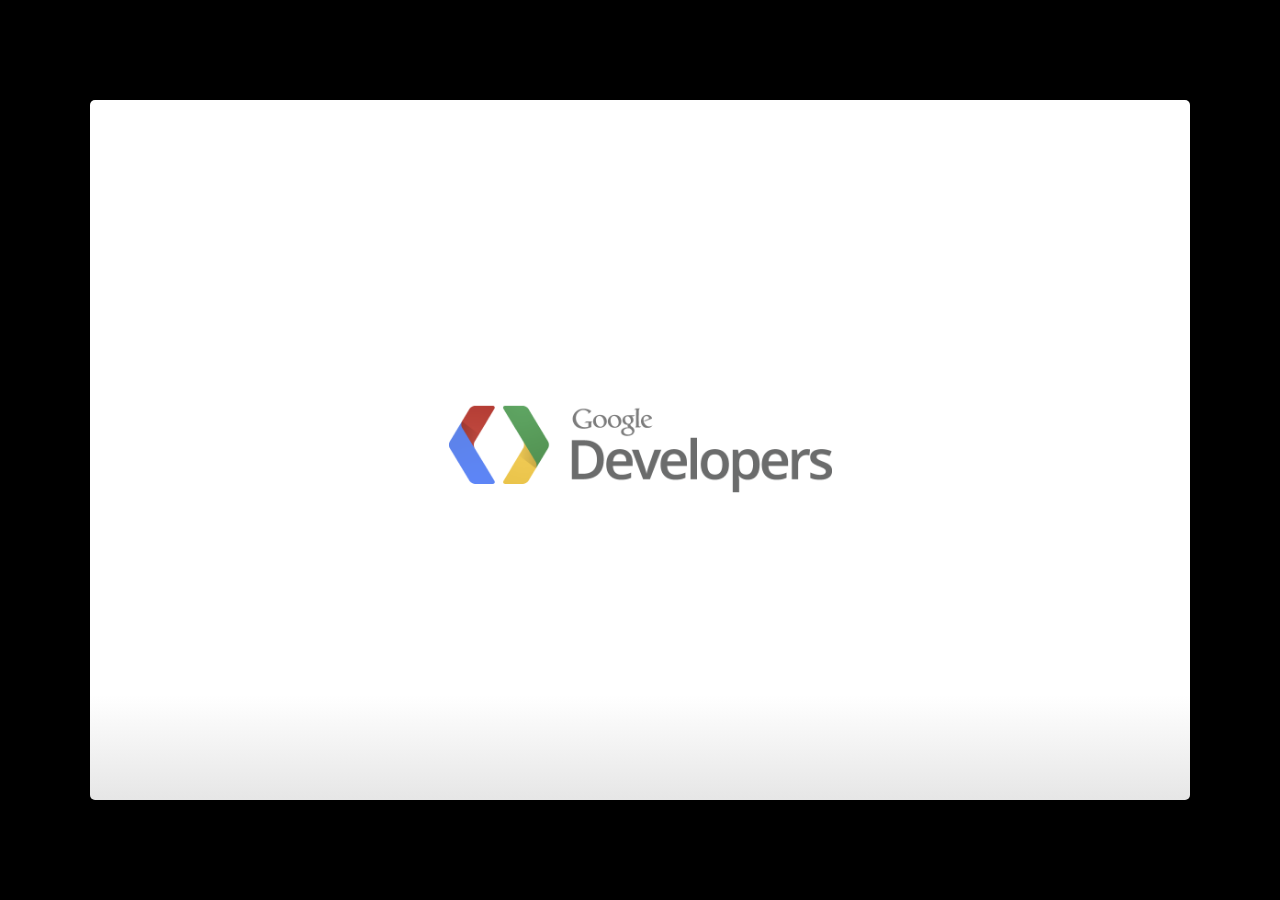
==== commit 94d3cbc6: "Change styles and the template" ====
--- a/index.html
+++ b/index.html
@@ -9,11 +9,11 @@
 <!DOCTYPE html>
 <html>
 <head>
-  <title>Google IO 2012</title>
+  <title>I/O</title>
   <meta charset="utf-8">
   <meta http-equiv="X-UA-Compatible" content="chrome=1">
-  <!--<meta name="viewport" content="width=device-width, initial-scale=1.0, minimum-scale=1.0">-->
-  <!--<meta name="viewport" content="width=device-width, initial-scale=1.0">-->
+  <meta name="viewport" content="width=device-width, initial-scale=1.0, minimum-scale=1.0">
+  <meta name="viewport" content="width=device-width, initial-scale=1.0">
   <!--This one seems to work all the time, but really small on ipad-->
   <!--<meta name="viewport" content="initial-scale=0.4">-->
   <meta name="apple-mobile-web-app-capable" content="yes">
@@ -27,14 +27,14 @@
 
 <slides class="layout-widescreen">
 
-<!-- <slide class="logoslide nobackground">
+<slide class="logoslide nobackground">
   <article class="flexbox vcenter">
     <span><img src="images/google_developers_logo.png"></span>
   </article>
 </slide>
- -->
+
 <slide class="title-slide segue nobackground">
-  <aside class="gdbar"><img src="images/google_developers_icon_128.png"></aside>
+  <aside class="gdbar"><img src="images/services-icons-ruby.png"></aside>
   <!-- The content of this hgroup is replaced programmatically through the slide_config.json. -->
   <hgroup class="auto-fadein">
     <h1 data-config-title><!-- populated from slide_config.json --></h1>
@@ -44,12 +44,22 @@
 </slide>
 
 
+<slide  >
+  
+    <hgroup>
+      <h2></h2>
+      <h3></h3>
+    </hgroup>
+    <article class="flexbox vcenter"><p>FACULDADE ANGLO-AMERICANO - FAA</p></article>
+ 
+</slide>
+
 <slide class="segue dark nobackground" >
   
-    <aside class="gdbar"><img src="images/google_developers_icon_128.png"></aside>
+    <aside class="gdbar"><img src="images/services-icons-ruby.png"></aside>
     <hgroup class="auto-fadein">
-      <h2>Segue Slide</h2>
-      <h3>Subtitle</h3>
+      <h2>Projeto de estágio supervisionado</h2>
+      <h3></h3>
     </hgroup>
   
 </slide>
@@ -153,11 +163,11 @@
   </p>
 </slide>
 
-<!-- <slide class="logoslide dark nobackground">
+<slide class="logoslide dark nobackground">
   <article class="flexbox vcenter">
     <span><img src="images/google_developers_logo_white.png"></span>
   </article>
-</slide> -->
+</slide>
 
 <slide class="backdrop"></slide>
 
@@ -175,9 +185,5 @@
 })();
 </script>
 
-<!--[if IE]>
-  <script src="http://ajax.googleapis.com/ajax/libs/chrome-frame/1/CFInstall.min.js"></script>
-  <script>CFInstall.check({mode: 'overlay'});</script>
-<![endif]-->
 </body>
 </html>--- a/theme/css/default.css
+++ b/theme/css/default.css
@@ -1,1492 +1 @@
-@charset "UTF-8";
-/* line 17, ../../../../../../Library/Ruby/Gems/1.8/gems/compass-0.12.2/frameworks/compass/stylesheets/compass/reset/_utilities.scss */
-html, body, div, span, applet, object, iframe,
-h1, h2, h3, h4, h5, h6, p, blockquote, pre,
-a, abbr, acronym, address, big, cite, code,
-del, dfn, em, img, ins, kbd, q, s, samp,
-small, strike, strong, sub, sup, tt, var,
-b, u, i, center,
-dl, dt, dd, ol, ul, li,
-fieldset, form, label, legend,
-table, caption, tbody, tfoot, thead, tr, th, td,
-article, aside, canvas, details, embed,
-figure, figcaption, footer, header, hgroup,
-menu, nav, output, ruby, section, summary,
-time, mark, audio, video {
-  margin: 0;
-  padding: 0;
-  border: 0;
-  font: inherit;
-  font-size: 100%;
-  vertical-align: baseline;
-}
-
-/* line 22, ../../../../../../Library/Ruby/Gems/1.8/gems/compass-0.12.2/frameworks/compass/stylesheets/compass/reset/_utilities.scss */
-html {
-  line-height: 1;
-}
-
-/* line 24, ../../../../../../Library/Ruby/Gems/1.8/gems/compass-0.12.2/frameworks/compass/stylesheets/compass/reset/_utilities.scss */
-ol, ul {
-  list-style: none;
-}
-
-/* line 26, ../../../../../../Library/Ruby/Gems/1.8/gems/compass-0.12.2/frameworks/compass/stylesheets/compass/reset/_utilities.scss */
-table {
-  border-collapse: collapse;
-  border-spacing: 0;
-}
-
-/* line 28, ../../../../../../Library/Ruby/Gems/1.8/gems/compass-0.12.2/frameworks/compass/stylesheets/compass/reset/_utilities.scss */
-caption, th, td {
-  text-align: left;
-  font-weight: normal;
-  vertical-align: middle;
-}
-
-/* line 30, ../../../../../../Library/Ruby/Gems/1.8/gems/compass-0.12.2/frameworks/compass/stylesheets/compass/reset/_utilities.scss */
-q, blockquote {
-  quotes: none;
-}
-/* line 103, ../../../../../../Library/Ruby/Gems/1.8/gems/compass-0.12.2/frameworks/compass/stylesheets/compass/reset/_utilities.scss */
-q:before, q:after, blockquote:before, blockquote:after {
-  content: "";
-  content: none;
-}
-
-/* line 32, ../../../../../../Library/Ruby/Gems/1.8/gems/compass-0.12.2/frameworks/compass/stylesheets/compass/reset/_utilities.scss */
-a img {
-  border: none;
-}
-
-/* line 116, ../../../../../../Library/Ruby/Gems/1.8/gems/compass-0.12.2/frameworks/compass/stylesheets/compass/reset/_utilities.scss */
-article, aside, details, figcaption, figure, footer, header, hgroup, menu, nav, section, summary {
-  display: block;
-}
-
-/**
- * Base SlideDeck Styles
- */
-/* line 50, ../scss/_base.scss */
-html {
-  height: 100%;
-  overflow: hidden;
-}
-
-/* line 55, ../scss/_base.scss */
-body {
-  margin: 0;
-  padding: 0;
-  opacity: 0;
-  height: 100%;
-  min-height: 740px;
-  width: 100%;
-  overflow: hidden;
-  color: #fff;
-  -webkit-font-smoothing: antialiased;
-  -moz-font-smoothing: antialiased;
-  -ms-font-smoothing: antialiased;
-  -o-font-smoothing: antialiased;
-  -webkit-transition: opacity 800ms ease-in;
-  -webkit-transition-delay: 100ms;
-  -moz-transition: opacity 800ms ease-in 100ms;
-  -o-transition: opacity 800ms ease-in 100ms;
-  transition: opacity 800ms ease-in 100ms;
-}
-/* line 71, ../scss/_base.scss */
-body.loaded {
-  opacity: 1 !important;
-}
-
-/* line 76, ../scss/_base.scss */
-input, button {
-  vertical-align: middle;
-}
-
-/* line 80, ../scss/_base.scss */
-slides > slide[hidden] {
-  display: none !important;
-}
-
-/* line 84, ../scss/_base.scss */
-slides {
-  width: 100%;
-  height: 100%;
-  position: absolute;
-  left: 0;
-  top: 0;
-  -webkit-transform: translate3d(0, 0, 0);
-  -moz-transform: translate3d(0, 0, 0);
-  -ms-transform: translate3d(0, 0, 0);
-  -o-transform: translate3d(0, 0, 0);
-  transform: translate3d(0, 0, 0);
-  -webkit-perspective: 1000;
-  -moz-perspective: 1000;
-  -ms-perspective: 1000;
-  -o-perspective: 1000;
-  perspective: 1000;
-  -webkit-transform-style: preserve-3d;
-  -moz-transform-style: preserve-3d;
-  -ms-transform-style: preserve-3d;
-  -o-transform-style: preserve-3d;
-  transform-style: preserve-3d;
-  -webkit-transition: opacity 800ms ease-in;
-  -webkit-transition-delay: 100ms;
-  -moz-transition: opacity 800ms ease-in 100ms;
-  -o-transition: opacity 800ms ease-in 100ms;
-  transition: opacity 800ms ease-in 100ms;
-}
-
-/* line 96, ../scss/_base.scss */
-slides > slide {
-  display: block;
-  position: absolute;
-  overflow: hidden;
-  left: 50%;
-  top: 50%;
-  -webkit-box-sizing: border-box;
-  -moz-box-sizing: border-box;
-  box-sizing: border-box;
-}
-
-/* Slide styles */
-/*article.fill iframe {
-  position: absolute;
-  left: 0;
-  top: 0;
-  width: 100%;
-  height: 100%;
-
-  border: 0;
-  margin: 0;
-
-  @include border-radius(10px);
-
-  z-index: -1;
-}
-
-slide.fill {
-  background-repeat: no-repeat;
-  @include background-size(cover);
-}
-
-slide.fill img {
-  position: absolute;
-  left: 0;
-  top: 0;
-  min-width: 100%;
-  min-height: 100%;
-
-  z-index: -1;
-}
-*/
-/**
- * Theme Styles
- */
-/* line 58, ../scss/default.scss */
-::selection {
-  color: white;
-  background-color: #ffd14d;
-  text-shadow: none;
-}
-
-/* line 64, ../scss/default.scss */
-::-webkit-scrollbar {
-  height: 16px;
-  overflow: visible;
-  width: 16px;
-}
-
-/* line 69, ../scss/default.scss */
-::-webkit-scrollbar-thumb {
-  background-color: rgba(0, 0, 0, 0.1);
-  background-clip: padding-box;
-  border: solid transparent;
-  min-height: 28px;
-  padding: 100px 0 0;
-  -webkit-box-shadow: inset 1px 1px 0 rgba(0, 0, 0, 0.1), inset 0 -1px 0 rgba(0, 0, 0, 0.07);
-  -moz-box-shadow: inset 1px 1px 0 rgba(0, 0, 0, 0.1), inset 0 -1px 0 rgba(0, 0, 0, 0.07);
-  box-shadow: inset 1px 1px 0 rgba(0, 0, 0, 0.1), inset 0 -1px 0 rgba(0, 0, 0, 0.07);
-  border-width: 1px 1px 1px 6px;
-}
-
-/* line 78, ../scss/default.scss */
-::-webkit-scrollbar-thumb:hover {
-  background-color: rgba(0, 0, 0, 0.5);
-}
-
-/* line 81, ../scss/default.scss */
-::-webkit-scrollbar-button {
-  height: 0;
-  width: 0;
-}
-
-/* line 85, ../scss/default.scss */
-::-webkit-scrollbar-track {
-  background-clip: padding-box;
-  border: solid transparent;
-  border-width: 0 0 0 4px;
-}
-
-/* line 90, ../scss/default.scss */
-::-webkit-scrollbar-corner {
-  background: transparent;
-}
-
-/* line 94, ../scss/default.scss */
-body {
-  background: black;
-}
-
-/* line 98, ../scss/default.scss */
-slides > slide {
-  display: none;
-  font-family: "Open Sans", Arial, sans-serif;
-  font-size: 26px;
-  color: #797979;
-  width: 900px;
-  height: 700px;
-  margin-left: -450px;
-  margin-top: -350px;
-  padding: 40px 60px;
-  -webkit-border-radius: 5px;
-  -moz-border-radius: 5px;
-  -ms-border-radius: 5px;
-  -o-border-radius: 5px;
-  border-radius: 5px;
-  -webkit-transition: all 0.6s ease-in-out;
-  -moz-transition: all 0.6s ease-in-out;
-  -o-transition: all 0.6s ease-in-out;
-  transition: all 0.6s ease-in-out;
-}
-/* line 119, ../scss/default.scss */
-slides > slide.far-past {
-  display: none;
-}
-/* line 126, ../scss/default.scss */
-slides > slide.past {
-  display: block;
-  opacity: 0;
-}
-/* line 133, ../scss/default.scss */
-slides > slide.current {
-  display: block;
-  opacity: 1;
-}
-/* line 139, ../scss/default.scss */
-slides > slide.current .auto-fadein {
-  opacity: 1;
-}
-/* line 143, ../scss/default.scss */
-slides > slide.current .gdbar {
-  -webkit-background-size: 100% 100%;
-  -moz-background-size: 100% 100%;
-  -o-background-size: 100% 100%;
-  background-size: 100% 100%;
-}
-/* line 148, ../scss/default.scss */
-slides > slide.next {
-  display: block;
-  opacity: 0;
-  pointer-events: none;
-}
-/* line 156, ../scss/default.scss */
-slides > slide.far-next {
-  display: none;
-}
-/* line 163, ../scss/default.scss */
-slides > slide.dark {
-  background: #515151 !important;
-}
-/* line 171, ../scss/default.scss */
-slides > slide:not(.nobackground):before {
-  font-size: 12pt;
-  content: "#yourhashtag";
-  position: absolute;
-  bottom: 20px;
-  left: 60px;
-  background: url(../../images/google_developers_icon_128.png) no-repeat 0 50%;
-  -webkit-background-size: 30px 30px;
-  -moz-background-size: 30px 30px;
-  -o-background-size: 30px 30px;
-  background-size: 30px 30px;
-  padding-left: 40px;
-  height: 30px;
-  line-height: 1.9;
-}
-/* line 183, ../scss/default.scss */
-slides > slide:not(.nobackground):after {
-  font-size: 12pt;
-  content: attr(data-slide-num) "/" attr(data-total-slides);
-  position: absolute;
-  bottom: 20px;
-  right: 60px;
-  line-height: 1.9;
-}
-/* line 194, ../scss/default.scss */
-slides > slide.title-slide:after {
-  content: '';
-  /* background: url(../../images/io2012_logo.png) no-repeat 100% 50%; */
-  /* background: url(../../images/io2013_logo.png) no-repeat 100% 50%; */
-  -webkit-background-size: contain;
-  -moz-background-size: contain;
-  -o-background-size: contain;
-  background-size: contain;
-  position: absolute;
-  bottom: 40px;
-  right: 40px;
-  width: 100%;
-  height: 60px;
-}
-/* line 206, ../scss/default.scss */
-slides > slide.backdrop {
-  z-index: -10;
-  display: block !important;
-  background: -webkit-gradient(linear, 50% 0%, 50% 100%, color-stop(0%, #ffffff), color-stop(85%, #ffffff), color-stop(100%, #e6e6e6));
-  background: -webkit-linear-gradient(#ffffff, #ffffff 85%, #e6e6e6);
-  background: -moz-linear-gradient(#ffffff, #ffffff 85%, #e6e6e6);
-  background: -o-linear-gradient(#ffffff, #ffffff 85%, #e6e6e6);
-  background: linear-gradient(#ffffff, #ffffff 85%, #e6e6e6);
-  background-color: white;
-}
-/* line 211, ../scss/default.scss */
-slides > slide.backdrop:after, slides > slide.backdrop:before {
-  display: none;
-}
-/* line 216, ../scss/default.scss */
-slides > slide > hgroup + article {
-  margin-top: 45px;
-}
-/* line 220, ../scss/default.scss */
-slides > slide > hgroup + article.flexbox.vcenter, slides > slide > hgroup + article.flexbox.vleft, slides > slide > hgroup + article.flexbox.vright {
-  height: 80%;
-}
-/* line 225, ../scss/default.scss */
-slides > slide > hgroup + article p {
-  margin-bottom: 1em;
-}
-/* line 230, ../scss/default.scss */
-slides > slide > article:only-child {
-  height: 100%;
-}
-/* line 233, ../scss/default.scss */
-slides > slide > article:only-child > iframe {
-  height: 98%;
-}
-
-/* line 239, ../scss/default.scss */
-slides.layout-faux-widescreen > slide {
-  padding: 40px 160px;
-}
-
-/* line 248, ../scss/default.scss */
-slides.layout-widescreen > slide,
-slides.layout-faux-widescreen > slide {
-  margin-left: -550px;
-  width: 1100px;
-}
-/* line 253, ../scss/default.scss */
-slides.layout-widescreen > slide.far-past,
-slides.layout-faux-widescreen > slide.far-past {
-  display: block;
-  display: none;
-  -webkit-transform: translate(-2260px);
-  -moz-transform: translate(-2260px);
-  -ms-transform: translate(-2260px);
-  -o-transform: translate(-2260px);
-  transform: translate(-2260px);
-  -webkit-transform: translate3d(-2260px, 0, 0);
-  -moz-transform: translate3d(-2260px, 0, 0);
-  -ms-transform: translate3d(-2260px, 0, 0);
-  -o-transform: translate3d(-2260px, 0, 0);
-  transform: translate3d(-2260px, 0, 0);
-}
-/* line 260, ../scss/default.scss */
-slides.layout-widescreen > slide.past,
-slides.layout-faux-widescreen > slide.past {
-  display: block;
-  opacity: 0;
-}
-/* line 267, ../scss/default.scss */
-slides.layout-widescreen > slide.current,
-slides.layout-faux-widescreen > slide.current {
-  display: block;
-  opacity: 1;
-}
-/* line 274, ../scss/default.scss */
-slides.layout-widescreen > slide.next,
-slides.layout-faux-widescreen > slide.next {
-  display: block;
-  opacity: 0;
-  pointer-events: none;
-}
-/* line 282, ../scss/default.scss */
-slides.layout-widescreen > slide.far-next,
-slides.layout-faux-widescreen > slide.far-next {
-  display: block;
-  display: none;
-  -webkit-transform: translate(2260px);
-  -moz-transform: translate(2260px);
-  -ms-transform: translate(2260px);
-  -o-transform: translate(2260px);
-  transform: translate(2260px);
-  -webkit-transform: translate3d(2260px, 0, 0);
-  -moz-transform: translate3d(2260px, 0, 0);
-  -ms-transform: translate3d(2260px, 0, 0);
-  -o-transform: translate3d(2260px, 0, 0);
-  transform: translate3d(2260px, 0, 0);
-}
-/* line 289, ../scss/default.scss */
-slides.layout-widescreen #prev-slide-area,
-slides.layout-faux-widescreen #prev-slide-area {
-  margin-left: -650px;
-}
-/* line 293, ../scss/default.scss */
-slides.layout-widescreen #next-slide-area,
-slides.layout-faux-widescreen #next-slide-area {
-  margin-left: 550px;
-}
-
-/* line 298, ../scss/default.scss */
-b {
-  font-weight: 600;
-}
-
-/* line 302, ../scss/default.scss */
-a {
-  color: #2a7cdf;
-  text-decoration: none;
-  border-bottom: 1px solid rgba(42, 124, 223, 0.5);
-}
-/* line 307, ../scss/default.scss */
-a:hover {
-  color: black !important;
-}
-
-/* line 312, ../scss/default.scss */
-h1, h2, h3 {
-  font-weight: 600;
-}
-
-/* line 316, ../scss/default.scss */
-h2 {
-  font-size: 45px;
-  line-height: 45px;
-  letter-spacing: -2px;
-  color: #515151;
-}
-
-/* line 323, ../scss/default.scss */
-h3 {
-  font-size: 30px;
-  letter-spacing: -1px;
-  line-height: 2;
-  font-weight: inherit;
-  color: #797979;
-}
-
-/* line 331, ../scss/default.scss */
-ul {
-  margin-left: 1.2em;
-  margin-bottom: 1em;
-  position: relative;
-}
-/* line 336, ../scss/default.scss */
-ul li {
-  margin-bottom: 0.5em;
-}
-/* line 339, ../scss/default.scss */
-ul li ul {
-  margin-left: 2em;
-  margin-bottom: 0;
-}
-/* line 343, ../scss/default.scss */
-ul li ul li:before {
-  content: '-';
-  font-weight: 600;
-}
-/* line 350, ../scss/default.scss */
-ul > li:before {
-  content: '\00B7';
-  margin-left: -1em;
-  position: absolute;
-  font-weight: 600;
-}
-/* line 357, ../scss/default.scss */
-ul ul {
-  margin-top: .5em;
-}
-
-/* line 364, ../scss/default.scss */
-.highlight-code slide.current pre > * {
-  opacity: 0.25;
-  -webkit-transition: opacity 0.5s ease-in;
-  -moz-transition: opacity 0.5s ease-in;
-  -o-transition: opacity 0.5s ease-in;
-  transition: opacity 0.5s ease-in;
-}
-/* line 368, ../scss/default.scss */
-.highlight-code slide.current b {
-  opacity: 1;
-}
-
-/* line 373, ../scss/default.scss */
-pre {
-  font-family: "Source Code Pro", "Courier New", monospace;
-  font-size: 20px;
-  line-height: 28px;
-  padding: 10px 0 10px 60px;
-  letter-spacing: -1px;
-  margin-bottom: 20px;
-  width: 106%;
-  background-color: #e6e6e6;
-  left: -60px;
-  position: relative;
-  -webkit-box-sizing: border-box;
-  -moz-box-sizing: border-box;
-  box-sizing: border-box;
-  /*overflow: hidden;*/
-}
-/* line 387, ../scss/default.scss */
-pre[data-lang]:after {
-  content: attr(data-lang);
-  background-color: darkgrey;
-  right: 0;
-  top: 0;
-  position: absolute;
-  font-size: 16pt;
-  color: white;
-  padding: 2px 25px;
-  text-transform: uppercase;
-}
-
-/* line 400, ../scss/default.scss */
-pre[data-lang="go"] {
-  color: #333;
-}
-
-/* line 404, ../scss/default.scss */
-code {
-  font-size: 95%;
-  font-family: "Source Code Pro", "Courier New", monospace;
-  color: black;
-}
-
-/* line 410, ../scss/default.scss */
-iframe {
-  width: 100%;
-  height: 530px;
-  background: white;
-  border: 1px solid #e6e6e6;
-  -webkit-box-sizing: border-box;
-  -moz-box-sizing: border-box;
-  box-sizing: border-box;
-}
-
-/* line 418, ../scss/default.scss */
-dt {
-  font-weight: bold;
-}
-
-/* line 422, ../scss/default.scss */
-button {
-  display: inline-block;
-  background: -webkit-gradient(linear, 50% 0%, 50% 100%, color-stop(40%, #f9f9f9), color-stop(70%, #e3e3e3));
-  background: -webkit-linear-gradient(#f9f9f9 40%, #e3e3e3 70%);
-  background: -moz-linear-gradient(#f9f9f9 40%, #e3e3e3 70%);
-  background: -o-linear-gradient(#f9f9f9 40%, #e3e3e3 70%);
-  background: linear-gradient(#f9f9f9 40%, #e3e3e3 70%);
-  border: 1px solid darkgrey;
-  -webkit-border-radius: 3px;
-  -moz-border-radius: 3px;
-  -ms-border-radius: 3px;
-  -o-border-radius: 3px;
-  border-radius: 3px;
-  padding: 5px 8px;
-  outline: none;
-  white-space: nowrap;
-  -webkit-user-select: none;
-  -moz-user-select: none;
-  user-select: none;
-  cursor: pointer;
-  text-shadow: 1px 1px white;
-  font-size: 10pt;
-}
-
-/* line 436, ../scss/default.scss */
-button:not(:disabled):hover {
-  border-color: #515151;
-}
-
-/* line 440, ../scss/default.scss */
-button:not(:disabled):active {
-  background: -webkit-gradient(linear, 50% 0%, 50% 100%, color-stop(40%, #e3e3e3), color-stop(70%, #f9f9f9));
-  background: -webkit-linear-gradient(#e3e3e3 40%, #f9f9f9 70%);
-  background: -moz-linear-gradient(#e3e3e3 40%, #f9f9f9 70%);
-  background: -o-linear-gradient(#e3e3e3 40%, #f9f9f9 70%);
-  background: linear-gradient(#e3e3e3 40%, #f9f9f9 70%);
-}
-
-/* line 444, ../scss/default.scss */
-:disabled {
-  color: darkgrey;
-}
-
-/* line 448, ../scss/default.scss */
-.blue {
-  color: #4387fd;
-}
-
-/* line 451, ../scss/default.scss */
-.blue2 {
-  color: #3c8ef3;
-}
-
-/* line 454, ../scss/default.scss */
-.blue3 {
-  color: #2a7cdf;
-}
-
-/* line 457, ../scss/default.scss */
-.yellow {
-  color: #ffd14d;
-}
-
-/* line 460, ../scss/default.scss */
-.yellow2 {
-  color: #f9cc46;
-}
-
-/* line 463, ../scss/default.scss */
-.yellow3 {
-  color: #f6c000;
-}
-
-/* line 466, ../scss/default.scss */
-.green {
-  color: #0da861;
-}
-
-/* line 469, ../scss/default.scss */
-.green2 {
-  color: #00a86d;
-}
-
-/* line 472, ../scss/default.scss */
-.green3 {
-  color: #009f5d;
-}
-
-/* line 475, ../scss/default.scss */
-.red {
-  color: #f44a3f;
-}
-
-/* line 478, ../scss/default.scss */
-.red2 {
-  color: #e0543e;
-}
-
-/* line 481, ../scss/default.scss */
-.red3 {
-  color: #d94d3a;
-}
-
-/* line 484, ../scss/default.scss */
-.gray {
-  color: #e6e6e6;
-}
-
-/* line 487, ../scss/default.scss */
-.gray2 {
-  color: darkgrey;
-}
-
-/* line 490, ../scss/default.scss */
-.gray3 {
-  color: #797979;
-}
-
-/* line 493, ../scss/default.scss */
-.gray4 {
-  color: #515151;
-}
-
-/* line 497, ../scss/default.scss */
-.white {
-  color: white !important;
-}
-
-/* line 500, ../scss/default.scss */
-.black {
-  color: black !important;
-}
-
-/* line 504, ../scss/default.scss */
-.columns-2 {
-  -webkit-column-count: 2;
-  -moz-column-count: 2;
-  -ms-column-count: 2;
-  -o-column-count: 2;
-  column-count: 2;
-}
-
-/* line 508, ../scss/default.scss */
-table {
-  width: 100%;
-  border-collapse: -moz-initial;
-  border-collapse: initial;
-  border-spacing: 2px;
-  border-bottom: 1px solid #797979;
-}
-/* line 515, ../scss/default.scss */
-table tr > td:first-child, table th {
-  font-weight: 600;
-  color: #515151;
-}
-/* line 520, ../scss/default.scss */
-table tr:nth-child(odd) {
-  background-color: #e6e6e6;
-}
-/* line 524, ../scss/default.scss */
-table th {
-  color: white;
-  font-size: 18px;
-  background: -webkit-gradient(linear, 50% 0%, 50% 100%, color-stop(40%, #4387fd), color-stop(80%, #2a7cdf)) no-repeat;
-  background: -webkit-linear-gradient(top, #4387fd 40%, #2a7cdf 80%) no-repeat;
-  background: -moz-linear-gradient(top, #4387fd 40%, #2a7cdf 80%) no-repeat;
-  background: -o-linear-gradient(top, #4387fd 40%, #2a7cdf 80%) no-repeat;
-  background: linear-gradient(top, #4387fd 40%, #2a7cdf 80%) no-repeat;
-}
-/* line 530, ../scss/default.scss */
-table td, table th {
-  font-size: 18px;
-  padding: 1em 0.5em;
-}
-/* line 535, ../scss/default.scss */
-table td.highlight {
-  color: #515151;
-  background: -webkit-gradient(linear, 50% 0%, 50% 100%, color-stop(40%, #ffd14d), color-stop(80%, #f6c000)) no-repeat;
-  background: -webkit-linear-gradient(top, #ffd14d 40%, #f6c000 80%) no-repeat;
-  background: -moz-linear-gradient(top, #ffd14d 40%, #f6c000 80%) no-repeat;
-  background: -o-linear-gradient(top, #ffd14d 40%, #f6c000 80%) no-repeat;
-  background: linear-gradient(top, #ffd14d 40%, #f6c000 80%) no-repeat;
-}
-/* line 540, ../scss/default.scss */
-table.rows {
-  border-bottom: none;
-  border-right: 1px solid #797979;
-}
-
-/* line 546, ../scss/default.scss */
-q {
-  font-size: 45px;
-  line-height: 72px;
-}
-/* line 550, ../scss/default.scss */
-q:before {
-  content: '“';
-  position: absolute;
-  margin-left: -0.5em;
-}
-/* line 555, ../scss/default.scss */
-q:after {
-  content: '”';
-  position: absolute;
-  margin-left: 0.1em;
-}
-
-/* line 562, ../scss/default.scss */
-slide.fill {
-  background-repeat: no-repeat;
-  -webkit-border-radius: 5px;
-  -moz-border-radius: 5px;
-  -ms-border-radius: 5px;
-  -o-border-radius: 5px;
-  border-radius: 5px;
-  -webkit-background-size: cover;
-  -moz-background-size: cover;
-  -o-background-size: cover;
-  background-size: cover;
-}
-
-/* Size variants */
-/* line 571, ../scss/default.scss */
-article.smaller p, article.smaller ul {
-  font-size: 20px;
-  line-height: 24px;
-  letter-spacing: 0;
-}
-/* line 577, ../scss/default.scss */
-article.smaller table td, article.smaller table th {
-  font-size: 14px;
-}
-/* line 581, ../scss/default.scss */
-article.smaller pre {
-  font-size: 15px;
-  line-height: 20px;
-  letter-spacing: 0;
-}
-/* line 586, ../scss/default.scss */
-article.smaller q {
-  font-size: 40px;
-  line-height: 48px;
-}
-/* line 590, ../scss/default.scss */
-article.smaller q:before, article.smaller q:after {
-  font-size: 60px;
-}
-
-/* Builds */
-/* line 599, ../scss/default.scss */
-.build > * {
-  -webkit-transition: opacity 0.5s ease-in-out;
-  -webkit-transition-delay: 0.2s;
-  -moz-transition: opacity 0.5s ease-in-out 0.2s;
-  -o-transition: opacity 0.5s ease-in-out 0.2s;
-  transition: opacity 0.5s ease-in-out 0.2s;
-}
-/* line 603, ../scss/default.scss */
-.build .to-build {
-  opacity: 0;
-}
-/* line 607, ../scss/default.scss */
-.build .build-fade {
-  opacity: 0.3;
-}
-/* line 610, ../scss/default.scss */
-.build .build-fade:hover {
-  opacity: 1.0;
-}
-
-/* line 617, ../scss/default.scss */
-.popup .next .build .to-build {
-  opacity: 1;
-}
-/* line 621, ../scss/default.scss */
-.popup .next .build .build-fade {
-  opacity: 1;
-}
-
-/* Pretty print */
-/* line 629, ../scss/default.scss */
-.prettyprint .str,
-.prettyprint .atv {
-  /* a markup attribute value */
-  color: #009f5d;
-}
-
-/* line 633, ../scss/default.scss */
-.prettyprint .kwd,
-.prettyprint .tag {
-  /* a markup tag name */
-  color: #0066cc;
-}
-
-/* line 636, ../scss/default.scss */
-.prettyprint .com {
-  /* a comment */
-  color: #797979;
-  font-style: italic;
-}
-
-/* line 640, ../scss/default.scss */
-.prettyprint .lit {
-  /* a literal value */
-  color: #7f0000;
-}
-
-/* line 645, ../scss/default.scss */
-.prettyprint .pun,
-.prettyprint .opn,
-.prettyprint .clo {
-  color: #515151;
-}
-
-/* line 651, ../scss/default.scss */
-.prettyprint .typ,
-.prettyprint .atn,
-.prettyprint .dec,
-.prettyprint .var {
-  /* a declaration; a variable name */
-  color: #d94d3a;
-}
-
-/* line 654, ../scss/default.scss */
-.prettyprint .pln {
-  color: #515151;
-}
-
-/* line 658, ../scss/default.scss */
-.note {
-  position: absolute;
-  z-index: 100;
-  width: 100%;
-  height: 100%;
-  top: 0;
-  left: 0;
-  padding: 1em;
-  background: rgba(0, 0, 0, 0.3);
-  opacity: 0;
-  pointer-events: none;
-  display: -webkit-box !important;
-  display: -moz-box !important;
-  display: -ms-box !important;
-  display: -o-box !important;
-  display: box !important;
-  -webkit-box-orient: vertical;
-  -moz-box-orient: vertical;
-  -ms-box-orient: vertical;
-  box-orient: vertical;
-  -webkit-box-align: center;
-  -moz-box-align: center;
-  -ms-box-align: center;
-  box-align: center;
-  -webkit-box-pack: center;
-  -moz-box-pack: center;
-  -ms-box-pack: center;
-  box-pack: center;
-  -webkit-border-radius: 5px;
-  -moz-border-radius: 5px;
-  -ms-border-radius: 5px;
-  -o-border-radius: 5px;
-  border-radius: 5px;
-  -webkit-box-sizing: border-box;
-  -moz-box-sizing: border-box;
-  box-sizing: border-box;
-  -webkit-transform: translateY(350px);
-  -moz-transform: translateY(350px);
-  -ms-transform: translateY(350px);
-  -o-transform: translateY(350px);
-  transform: translateY(350px);
-  -webkit-transition: all 0.4s ease-in-out;
-  -moz-transition: all 0.4s ease-in-out;
-  -o-transition: all 0.4s ease-in-out;
-  transition: all 0.4s ease-in-out;
-}
-/* line 676, ../scss/default.scss */
-.note > section {
-  background: #fff;
-  -webkit-border-radius: 5px;
-  -moz-border-radius: 5px;
-  -ms-border-radius: 5px;
-  -o-border-radius: 5px;
-  border-radius: 5px;
-  -webkit-box-shadow: 0 0 10px #797979;
-  -moz-box-shadow: 0 0 10px #797979;
-  box-shadow: 0 0 10px #797979;
-  width: 60%;
-  padding: 2em;
-}
-
-/* line 693, ../scss/default.scss */
-.with-notes.popup slides.layout-widescreen slide.next,
-.with-notes.popup slides.layout-faux-widescreen slide.next {
-  -webkit-transform: translate3d(690px, 80px, 0) scale(0.35);
-  -moz-transform: translate3d(690px, 80px, 0) scale(0.35);
-  -ms-transform: translate3d(690px, 80px, 0) scale(0.35);
-  -o-transform: translate3d(690px, 80px, 0) scale(0.35);
-  transform: translate3d(690px, 80px, 0) scale(0.35);
-}
-/* line 696, ../scss/default.scss */
-.with-notes.popup slides.layout-widescreen slide .note,
-.with-notes.popup slides.layout-faux-widescreen slide .note {
-  -webkit-transform: translate3d(300px, 800px, 0) scale(1.5);
-  -moz-transform: translate3d(300px, 800px, 0) scale(1.5);
-  -ms-transform: translate3d(300px, 800px, 0) scale(1.5);
-  -o-transform: translate3d(300px, 800px, 0) scale(1.5);
-  transform: translate3d(300px, 800px, 0) scale(1.5);
-}
-/* line 702, ../scss/default.scss */
-.with-notes.popup slide {
-  overflow: visible;
-  background: white;
-  -webkit-transition: none;
-  -moz-transition: none;
-  -o-transition: none;
-  transition: none;
-  pointer-events: none;
-  -webkit-transform-origin: 0 0;
-  -moz-transform-origin: 0 0;
-  -ms-transform-origin: 0 0;
-  -o-transform-origin: 0 0;
-  transform-origin: 0 0;
-}
-/* line 709, ../scss/default.scss */
-.with-notes.popup slide:not(.backdrop) {
-  -webkit-transform: scale(0.6) translate3d(0.5em, 0.5em, 0);
-  -moz-transform: scale(0.6) translate3d(0.5em, 0.5em, 0);
-  -ms-transform: scale(0.6) translate3d(0.5em, 0.5em, 0);
-  -o-transform: scale(0.6) translate3d(0.5em, 0.5em, 0);
-  transform: scale(0.6) translate3d(0.5em, 0.5em, 0);
-  -webkit-box-shadow: 0 0 10px #797979;
-  -moz-box-shadow: 0 0 10px #797979;
-  box-shadow: 0 0 10px #797979;
-}
-/* line 714, ../scss/default.scss */
-.with-notes.popup slide.backdrop {
-  background-image: -webkit-gradient(radial, 50% 50%, 0, 50% 50%, 600, color-stop(0%, #b1dfff), color-stop(100%, #4387fd));
-  background-image: -webkit-radial-gradient(50% 50%, #b1dfff 0%, #4387fd 600px);
-  background-image: -moz-radial-gradient(50% 50%, #b1dfff 0%, #4387fd 600px);
-  background-image: -o-radial-gradient(50% 50%, #b1dfff 0%, #4387fd 600px);
-  background-image: radial-gradient(50% 50%, #b1dfff 0%, #4387fd 600px);
-}
-/* line 720, ../scss/default.scss */
-.with-notes.popup slide.next {
-  -webkit-transform: translate3d(570px, 80px, 0) scale(0.35);
-  -moz-transform: translate3d(570px, 80px, 0) scale(0.35);
-  -ms-transform: translate3d(570px, 80px, 0) scale(0.35);
-  -o-transform: translate3d(570px, 80px, 0) scale(0.35);
-  transform: translate3d(570px, 80px, 0) scale(0.35);
-  opacity: 1 !important;
-}
-/* line 724, ../scss/default.scss */
-.with-notes.popup slide.next .note {
-  display: none !important;
-}
-/* line 730, ../scss/default.scss */
-.with-notes.popup .note {
-  width: 109%;
-  height: 260px;
-  background: #e6e6e6;
-  padding: 0;
-  -webkit-box-shadow: 0 0 10px #797979;
-  -moz-box-shadow: 0 0 10px #797979;
-  box-shadow: 0 0 10px #797979;
-  -webkit-transform: translate3d(250px, 800px, 0) scale(1.5);
-  -moz-transform: translate3d(250px, 800px, 0) scale(1.5);
-  -ms-transform: translate3d(250px, 800px, 0) scale(1.5);
-  -o-transform: translate3d(250px, 800px, 0) scale(1.5);
-  transform: translate3d(250px, 800px, 0) scale(1.5);
-  -webkit-transition: opacity 400ms ease-in-out;
-  -moz-transition: opacity 400ms ease-in-out;
-  -o-transition: opacity 400ms ease-in-out;
-  transition: opacity 400ms ease-in-out;
-}
-/* line 741, ../scss/default.scss */
-.with-notes.popup .note > section {
-  background: #fff;
-  -webkit-border-radius: 5px;
-  -moz-border-radius: 5px;
-  -ms-border-radius: 5px;
-  -o-border-radius: 5px;
-  border-radius: 5px;
-  height: 100%;
-  width: 100%;
-  -webkit-box-sizing: border-box;
-  -moz-box-sizing: border-box;
-  box-sizing: border-box;
-  -webkit-box-shadow: none;
-  -moz-box-shadow: none;
-  box-shadow: none;
-  overflow: auto;
-  padding: 1em;
-}
-/* line 754, ../scss/default.scss */
-.with-notes .note {
-  opacity: 1;
-  -webkit-transform: translateY(0);
-  -moz-transform: translateY(0);
-  -ms-transform: translateY(0);
-  -o-transform: translateY(0);
-  transform: translateY(0);
-  pointer-events: auto;
-}
-
-/* line 761, ../scss/default.scss */
-.source {
-  font-size: 14px;
-  color: darkgrey;
-  position: absolute;
-  bottom: 70px;
-  left: 60px;
-}
-
-/* line 769, ../scss/default.scss */
-.centered {
-  text-align: center;
-}
-
-/* line 773, ../scss/default.scss */
-.reflect {
-  -webkit-box-reflect: below 3px -webkit-linear-gradient(rgba(255, 255, 255, 0) 85%, white 150%);
-  -moz-box-reflect: below 3px -moz-linear-gradient(rgba(255, 255, 255, 0) 85%, white 150%);
-  -o-box-reflect: below 3px -o-linear-gradient(rgba(255, 255, 255, 0) 85%, white 150%);
-  -ms-box-reflect: below 3px -ms-linear-gradient(rgba(255, 255, 255, 0) 85%, white 150%);
-  box-reflect: below 3px linear-gradient(rgba(255, 255, 255, 0) 85%, #ffffff 150%);
-}
-
-/* line 781, ../scss/default.scss */
-.flexbox {
-  display: -webkit-box !important;
-  display: -moz-box !important;
-  display: -ms-box !important;
-  display: -o-box !important;
-  display: box !important;
-}
-
-/* line 785, ../scss/default.scss */
-.flexbox.vcenter {
-  -webkit-box-orient: vertical;
-  -moz-box-orient: vertical;
-  -ms-box-orient: vertical;
-  box-orient: vertical;
-  -webkit-box-align: center;
-  -moz-box-align: center;
-  -ms-box-align: center;
-  box-align: center;
-  -webkit-box-pack: center;
-  -moz-box-pack: center;
-  -ms-box-pack: center;
-  box-pack: center;
-  height: 100%;
-  width: 100%;
-}
-
-/* line 791, ../scss/default.scss */
-.flexbox.vleft {
-  -webkit-box-orient: vertical;
-  -moz-box-orient: vertical;
-  -ms-box-orient: vertical;
-  box-orient: vertical;
-  -webkit-box-align: left;
-  -moz-box-align: left;
-  -ms-box-align: left;
-  box-align: left;
-  -webkit-box-pack: center;
-  -moz-box-pack: center;
-  -ms-box-pack: center;
-  box-pack: center;
-  height: 100%;
-  width: 100%;
-}
-
-/* line 797, ../scss/default.scss */
-.flexbox.vright {
-  -webkit-box-orient: vertical;
-  -moz-box-orient: vertical;
-  -ms-box-orient: vertical;
-  box-orient: vertical;
-  -webkit-box-align: end;
-  -moz-box-align: end;
-  -ms-box-align: end;
-  box-align: end;
-  -webkit-box-pack: center;
-  -moz-box-pack: center;
-  -ms-box-pack: center;
-  box-pack: center;
-  height: 100%;
-  width: 100%;
-}
-
-/* line 803, ../scss/default.scss */
-.auto-fadein {
-  -webkit-transition: opacity 0.6s ease-in;
-  -webkit-transition-delay: 1s;
-  -moz-transition: opacity 0.6s ease-in 1s;
-  -o-transition: opacity 0.6s ease-in 1s;
-  transition: opacity 0.6s ease-in 1s;
-  opacity: 0;
-}
-
-/* Clickable/tappable areas */
-/* line 809, ../scss/default.scss */
-.slide-area {
-  z-index: 1000;
-  position: absolute;
-  left: 0;
-  top: 0;
-  width: 100px;
-  height: 700px;
-  left: 50%;
-  top: 50%;
-  cursor: pointer;
-  margin-top: -350px;
-}
-
-/* line 826, ../scss/default.scss */
-#prev-slide-area {
-  margin-left: -550px;
-}
-
-/* line 831, ../scss/default.scss */
-#next-slide-area {
-  margin-left: 450px;
-}
-
-/* ===== SLIDE CONTENT ===== */
-/* line 839, ../scss/default.scss */
-.logoslide img {
-  width: 383px;
-  height: 92px;
-}
-
-/* line 845, ../scss/default.scss */
-.segue {
-  padding: 60px 120px;
-}
-/* line 848, ../scss/default.scss */
-.segue h2 {
-  color: #e6e6e6;
-  font-size: 60px;
-}
-/* line 852, ../scss/default.scss */
-.segue h3 {
-  color: #e6e6e6;
-  line-height: 2.8;
-}
-/* line 856, ../scss/default.scss */
-.segue hgroup {
-  position: absolute;
-  bottom: 225px;
-}
-
-/* line 862, ../scss/default.scss */
-.thank-you-slide {
-  background: #4387fd !important;
-  color: white;
-}
-/* line 866, ../scss/default.scss */
-.thank-you-slide h2 {
-  font-size: 60px;
-  color: inherit;
-}
-/* line 871, ../scss/default.scss */
-.thank-you-slide article > p {
-  margin-top: 2em;
-  font-size: 20pt;
-}
-/* line 876, ../scss/default.scss */
-.thank-you-slide > p {
-  position: absolute;
-  bottom: 80px;
-  font-size: 24pt;
-  line-height: 1.3;
-}
-
-/* line 884, ../scss/default.scss */
-aside.gdbar {
-  height: 97px;
-  width: 215px;
-  position: absolute;
-  left: -1px;
-  top: 125px;
-  -webkit-border-radius: 0 10px 10px 0;
-  -moz-border-radius: 0 10px 10px 0;
-  -ms-border-radius: 0 10px 10px 0;
-  -o-border-radius: 0 10px 10px 0;
-  border-radius: 0 10px 10px 0;
-  background: -webkit-gradient(linear, 0% 50%, 100% 50%, color-stop(0%, #e6e6e6), color-stop(100%, #e6e6e6)) no-repeat;
-  background: -webkit-linear-gradient(left, #e6e6e6, #e6e6e6) no-repeat;
-  background: -moz-linear-gradient(left, #e6e6e6, #e6e6e6) no-repeat;
-  background: -o-linear-gradient(left, #e6e6e6, #e6e6e6) no-repeat;
-  background: linear-gradient(left, #e6e6e6, #e6e6e6) no-repeat;
-  -webkit-background-size: 0% 100%;
-  -moz-background-size: 0% 100%;
-  -o-background-size: 0% 100%;
-  background-size: 0% 100%;
-  -webkit-transition: all 0.5s ease-out;
-  -webkit-transition-delay: 0.5s;
-  -moz-transition: all 0.5s ease-out 0.5s;
-  -o-transition: all 0.5s ease-out 0.5s;
-  transition: all 0.5s ease-out 0.5s;
-  /* Better to transition only on background-size, but not sure how to do that with the mixin. */
-}
-/* line 895, ../scss/default.scss */
-aside.gdbar.right {
-  right: 0;
-  left: -moz-initial;
-  left: initial;
-  top: 254px;
-  /* 96 is height of gray icon bar */
-  -webkit-transform: rotateZ(180deg);
-  -moz-transform: rotateZ(180deg);
-  -ms-transform: rotateZ(180deg);
-  -o-transform: rotateZ(180deg);
-  transform: rotateZ(180deg);
-}
-/* line 902, ../scss/default.scss */
-aside.gdbar.right img {
-  -webkit-transform: rotateZ(180deg);
-  -moz-transform: rotateZ(180deg);
-  -ms-transform: rotateZ(180deg);
-  -o-transform: rotateZ(180deg);
-  transform: rotateZ(180deg);
-}
-/* line 907, ../scss/default.scss */
-aside.gdbar.bottom {
-  top: -moz-initial;
-  top: initial;
-  bottom: 60px;
-}
-/* line 913, ../scss/default.scss */
-aside.gdbar img {
-  width: 85px;
-  height: 85px;
-  position: absolute;
-  right: 0;
-  margin: 8px 15px;
-}
-
-/* line 924, ../scss/default.scss */
-.title-slide hgroup {
-  bottom: 100px;
-}
-/* line 927, ../scss/default.scss */
-.title-slide hgroup h1 {
-  font-size: 65px;
-  line-height: 1.4;
-  letter-spacing: -3px;
-  color: #515151;
-}
-/* line 934, ../scss/default.scss */
-.title-slide hgroup h2 {
-  font-size: 34px;
-  color: darkgrey;
-  font-weight: inherit;
-}
-/* line 940, ../scss/default.scss */
-.title-slide hgroup p {
-  font-size: 20px;
-  color: #797979;
-  line-height: 1.3;
-  margin-top: 2em;
-}
-
-/* line 949, ../scss/default.scss */
-.quote {
-  color: #e6e6e6;
-}
-/* line 952, ../scss/default.scss */
-.quote .author {
-  font-size: 24px;
-  position: absolute;
-  bottom: 80px;
-  line-height: 1.4;
-}
-
-/* line 961, ../scss/default.scss */
-[data-config-contact] a {
-  color: white;
-  border-bottom: none;
-}
-/* line 965, ../scss/default.scss */
-[data-config-contact] span {
-  width: 115px;
-  display: inline-block;
-}
-
-/* line 974, ../scss/default.scss */
-.overview.popup .note {
-  display: none !important;
-}
-/* line 980, ../scss/default.scss */
-.overview slides slide {
-  display: block;
-  cursor: pointer;
-  opacity: 0.5;
-  pointer-events: auto !important;
-  background: -webkit-gradient(linear, 50% 0%, 50% 100%, color-stop(0%, #ffffff), color-stop(85%, #ffffff), color-stop(100%, #e6e6e6));
-  background: -webkit-linear-gradient(#ffffff, #ffffff 85%, #e6e6e6);
-  background: -moz-linear-gradient(#ffffff, #ffffff 85%, #e6e6e6);
-  background: -o-linear-gradient(#ffffff, #ffffff 85%, #e6e6e6);
-  background: linear-gradient(#ffffff, #ffffff 85%, #e6e6e6);
-  background-color: white;
-}
-/* line 981, ../scss/default.scss */
-.overview slides slide.backdrop {
-  display: none !important;
-}
-/* line 996, ../scss/default.scss */
-.overview slides slide.far-past, .overview slides slide.past, .overview slides slide.next, .overview slides slide.far-next, .overview slides slide.far-past {
-  opacity: 0.5;
-  display: block;
-}
-/* line 1001, ../scss/default.scss */
-.overview slides slide.current {
-  opacity: 1;
-}
-/* line 1007, ../scss/default.scss */
-.overview .slide-area {
-  display: none;
-}
-
-@media print {
-  /* line 1014, ../scss/default.scss */
-  slides slide {
-    display: block !important;
-    position: relative;
-    background: -webkit-gradient(linear, 50% 0%, 50% 100%, color-stop(0%, #ffffff), color-stop(85%, #ffffff), color-stop(100%, #e6e6e6));
-    background: -webkit-linear-gradient(#ffffff, #ffffff 85%, #e6e6e6);
-    background: -moz-linear-gradient(#ffffff, #ffffff 85%, #e6e6e6);
-    background: -o-linear-gradient(#ffffff, #ffffff 85%, #e6e6e6);
-    background: linear-gradient(#ffffff, #ffffff 85%, #e6e6e6);
-    background-color: white;
-    -webkit-transform: none !important;
-    -moz-transform: none !important;
-    -ms-transform: none !important;
-    -o-transform: none !important;
-    transform: none !important;
-    width: 100%;
-    height: 100%;
-    page-break-after: always;
-    top: auto !important;
-    left: auto !important;
-    margin-top: 0 !important;
-    margin-left: 0 !important;
-    opacity: 1 !important;
-    color: #555;
-  }
-  /* line 1034, ../scss/default.scss */
-  slides slide.far-past, slides slide.past, slides slide.next, slides slide.far-next, slides slide.far-past, slides slide.current {
-    opacity: 1 !important;
-    display: block !important;
-  }
-  /* line 1040, ../scss/default.scss */
-  slides slide .build > * {
-    -webkit-transition: none;
-    -moz-transition: none;
-    -o-transition: none;
-    transition: none;
-  }
-  /* line 1045, ../scss/default.scss */
-  slides slide .build .to-build,
-  slides slide .build .build-fade {
-    opacity: 1;
-  }
-  /* line 1050, ../scss/default.scss */
-  slides slide .auto-fadein {
-    opacity: 1 !important;
-  }
-  /* line 1054, ../scss/default.scss */
-  slides slide.backdrop {
-    display: none !important;
-  }
-  /* line 1058, ../scss/default.scss */
-  slides slide table.rows {
-    border-right: 0;
-  }
-  /* line 1063, ../scss/default.scss */
-  slides slide[hidden] {
-    display: none !important;
-  }
-
-  /* line 1068, ../scss/default.scss */
-  .slide-area {
-    display: none;
-  }
-
-  /* line 1072, ../scss/default.scss */
-  .reflect {
-    -webkit-box-reflect: none;
-    -moz-box-reflect: none;
-    -o-box-reflect: none;
-    -ms-box-reflect: none;
-    box-reflect: none;
-  }
-
-  /* line 1080, ../scss/default.scss */
-  pre, code {
-    font-family: monospace !important;
-  }
-}
+﻿html,body,div,span,applet,object,iframe,h1,h2,h3,h4,h5,h6,p,blockquote,pre,a,abbr,acronym,address,big,cite,code,del,dfn,em,img,ins,kbd,q,s,samp,small,strike,strong,sub,sup,tt,var,b,u,i,center,dl,dt,dd,ol,ul,li,fieldset,form,label,legend,table,caption,tbody,tfoot,thead,tr,th,td,article,aside,canvas,details,embed,figure,figcaption,footer,header,hgroup,menu,nav,output,ruby,section,summary,time,mark,audio,video{margin:0;padding:0;border:0;font:inherit;font-size:100%;vertical-align:baseline}html{line-height:1}ol,ul{list-style:none}table{border-collapse:collapse;border-spacing:0}caption,th,td{text-align:left;font-weight:normal;vertical-align:middle}q,blockquote{quotes:none}q:before,q:after,blockquote:before,blockquote:after{content:"";content:none}a img{border:none}article,aside,details,figcaption,figure,footer,header,hgroup,main,menu,nav,section,summary{display:block}html{height:100%;overflow:hidden}body{margin:0;padding:0;opacity:0;height:100%;min-height:740px;width:100%;overflow:hidden;color:#fff;-webkit-font-smoothing:antialiased;-moz-font-smoothing:antialiased;-ms-font-smoothing:antialiased;-o-font-smoothing:antialiased;-moz-transition:opacity 800ms ease-in 100ms;-o-transition:opacity 800ms ease-in 100ms;-webkit-transition:opacity 800ms ease-in;-webkit-transition-delay:100ms;transition:opacity 800ms ease-in 100ms}body.loaded{opacity:1 !important}input,button{vertical-align:middle}slides>slide[hidden]{display:none !important}slides{width:100%;height:100%;position:absolute;left:0;top:0;-moz-transform:translate3d(0, 0, 0);-ms-transform:translate3d(0, 0, 0);-webkit-transform:translate3d(0, 0, 0);transform:translate3d(0, 0, 0);-moz-perspective:1000;-webkit-perspective:1000;perspective:1000;-moz-transform-style:preserve-3d;-webkit-transform-style:preserve-3d;transform-style:preserve-3d;-moz-transition:opacity 800ms ease-in 100ms;-o-transition:opacity 800ms ease-in 100ms;-webkit-transition:opacity 800ms ease-in;-webkit-transition-delay:100ms;transition:opacity 800ms ease-in 100ms}slides>slide{display:block;position:absolute;overflow:hidden;left:50%;top:50%;-moz-box-sizing:border-box;-webkit-box-sizing:border-box;box-sizing:border-box}::selection{color:white;background-color:#ffd14d;text-shadow:none}::-webkit-scrollbar{height:16px;overflow:visible;width:16px}::-webkit-scrollbar-thumb{background-color:rgba(0,0,0,0.1);background-clip:padding-box;border:solid transparent;min-height:28px;padding:100px 0 0;-moz-box-shadow:inset 1px 1px 0 rgba(0,0,0,0.1),inset 0 -1px 0 rgba(0,0,0,0.07);-webkit-box-shadow:inset 1px 1px 0 rgba(0,0,0,0.1),inset 0 -1px 0 rgba(0,0,0,0.07);box-shadow:inset 1px 1px 0 rgba(0,0,0,0.1),inset 0 -1px 0 rgba(0,0,0,0.07);border-width:1px 1px 1px 6px}::-webkit-scrollbar-thumb:hover{background-color:rgba(0,0,0,0.5)}::-webkit-scrollbar-button{height:0;width:0}::-webkit-scrollbar-track{background-clip:padding-box;border:solid transparent;border-width:0 0 0 4px}::-webkit-scrollbar-corner{background:transparent}body{background:black}slides>slide{display:none;font-family:'Open Sans', Arial, sans-serif;font-size:26px;color:#797979;width:900px;height:700px;margin-left:-450px;margin-top:-350px;padding:40px 60px;-moz-border-radius:5px;-webkit-border-radius:5px;border-radius:5px;-moz-transition:all 0.6s ease-in-out;-o-transition:all 0.6s ease-in-out;-webkit-transition:all 0.6s ease-in-out;transition:all 0.6s ease-in-out}slides>slide.far-past{display:none}slides>slide.past{display:block;opacity:0}slides>slide.current{display:block;opacity:1}slides>slide.current .auto-fadein{opacity:1}slides>slide.current .gdbar{-moz-background-size:100% 100%;-o-background-size:100% 100%;-webkit-background-size:100% 100%;background-size:100% 100%}slides>slide.next{display:block;opacity:0;pointer-events:none}slides>slide.far-next{display:none}slides>slide.dark{background:#515151 !important}slides>slide:not(.nobackground):before{font-size:12pt;content:"#RoR";position:absolute;bottom:20px;left:60px;background:url(../../images/google_developers_icon_128.png) no-repeat 0 50%;-moz-background-size:30px 30px;-o-background-size:30px 30px;-webkit-background-size:30px 30px;background-size:30px 30px;padding-left:40px;height:30px;line-height:1.9}slides>slide:not(.nobackground):after{font-size:12pt;content:attr(data-slide-num) "/" attr(data-total-slides);position:absolute;bottom:20px;right:60px;line-height:1.9}slides>slide.title-slide:after{content:'';background:url(../../images/io2012_logo.png) no-repeat 100% 50%;-moz-background-size:contain;-o-background-size:contain;-webkit-background-size:contain;background-size:contain;position:absolute;bottom:40px;right:40px;width:100%;height:60px}slides>slide.backdrop{z-index:-10;display:block !important;background:url('[data-uri]');background:-webkit-gradient(linear, 50% 0%, 50% 100%, color-stop(0%, #ffffff),color-stop(85%, #ffffff),color-stop(100%, #e6e6e6));background:-moz-linear-gradient(#ffffff,#ffffff 85%,#e6e6e6);background:-webkit-linear-gradient(#ffffff,#ffffff 85%,#e6e6e6);background:linear-gradient(#ffffff,#ffffff 85%,#e6e6e6);background-color:white}slides>slide.backdrop:after,slides>slide.backdrop:before{display:none}slides>slide>hgroup+article{margin-top:45px}slides>slide>hgroup+article.flexbox.vcenter,slides>slide>hgroup+article.flexbox.vleft,slides>slide>hgroup+article.flexbox.vright{height:80%}slides>slide>hgroup+article p{margin-bottom:1em}slides>slide>article:only-child{height:100%}slides>slide>article:only-child>iframe{height:98%}slides.layout-faux-widescreen>slide{padding:40px 160px}slides.layout-widescreen>slide,slides.layout-faux-widescreen>slide{margin-left:-550px;width:1100px}slides.layout-widescreen>slide.far-past,slides.layout-faux-widescreen>slide.far-past{display:block;display:none;-moz-transform:translate(-2260px);-ms-transform:translate(-2260px);-webkit-transform:translate(-2260px);transform:translate(-2260px);-moz-transform:translate3d(-2260px, 0, 0);-ms-transform:translate3d(-2260px, 0, 0);-webkit-transform:translate3d(-2260px, 0, 0);transform:translate3d(-2260px, 0, 0)}slides.layout-widescreen>slide.past,slides.layout-faux-widescreen>slide.past{display:block;opacity:0}slides.layout-widescreen>slide.current,slides.layout-faux-widescreen>slide.current{display:block;opacity:1}slides.layout-widescreen>slide.next,slides.layout-faux-widescreen>slide.next{display:block;opacity:0;pointer-events:none}slides.layout-widescreen>slide.far-next,slides.layout-faux-widescreen>slide.far-next{display:block;display:none;-moz-transform:translate(2260px);-ms-transform:translate(2260px);-webkit-transform:translate(2260px);transform:translate(2260px);-moz-transform:translate3d(2260px, 0, 0);-ms-transform:translate3d(2260px, 0, 0);-webkit-transform:translate3d(2260px, 0, 0);transform:translate3d(2260px, 0, 0)}slides.layout-widescreen #prev-slide-area,slides.layout-faux-widescreen #prev-slide-area{margin-left:-650px}slides.layout-widescreen #next-slide-area,slides.layout-faux-widescreen #next-slide-area{margin-left:550px}b{font-weight:600}a{color:#2a7cdf;text-decoration:none;border-bottom:1px solid rgba(42,124,223,0.5)}a:hover{color:black !important}h1,h2,h3{font-weight:600}h2{font-size:45px;line-height:45px;letter-spacing:-2px;color:#515151}h3{font-size:30px;letter-spacing:-1px;line-height:2;font-weight:inherit;color:#797979}ul{margin-left:1.2em;margin-bottom:1em;position:relative}ul li{margin-bottom:0.5em}ul li ul{margin-left:2em;margin-bottom:0}ul li ul li:before{content:'-';font-weight:600}ul>li:before{content:'\00B7';margin-left:-1em;position:absolute;font-weight:600}ul ul{margin-top:.5em}.highlight-code slide.current pre>*{opacity:0.25;-moz-transition:opacity 0.5s ease-in;-o-transition:opacity 0.5s ease-in;-webkit-transition:opacity 0.5s ease-in;transition:opacity 0.5s ease-in}.highlight-code slide.current b{opacity:1}pre{font-family:'Source Code Pro', 'Courier New', monospace;font-size:20px;line-height:28px;padding:10px 0 10px 60px;letter-spacing:-1px;margin-bottom:20px;width:106%;background-color:#e6e6e6;left:-60px;position:relative;-moz-box-sizing:border-box;-webkit-box-sizing:border-box;box-sizing:border-box}pre[data-lang]:after{content:attr(data-lang);background-color:#a9a9a9;right:0;top:0;position:absolute;font-size:16pt;color:white;padding:2px 25px;text-transform:uppercase}pre[data-lang="go"]{color:#333}code{font-size:95%;font-family:'Source Code Pro', 'Courier New', monospace;color:black}iframe{width:100%;height:530px;background:white;border:1px solid #e6e6e6;-moz-box-sizing:border-box;-webkit-box-sizing:border-box;box-sizing:border-box}dt{font-weight:bold}button{display:inline-block;background:url('[data-uri]');background:-webkit-gradient(linear, 50% 0%, 50% 100%, color-stop(40%, #f9f9f9),color-stop(70%, #e3e3e3));background:-moz-linear-gradient(#f9f9f9 40%,#e3e3e3 70%);background:-webkit-linear-gradient(#f9f9f9 40%,#e3e3e3 70%);background:linear-gradient(#f9f9f9 40%,#e3e3e3 70%);border:1px solid #a9a9a9;-moz-border-radius:3px;-webkit-border-radius:3px;border-radius:3px;padding:5px 8px;outline:none;white-space:nowrap;-moz-user-select:-moz-none;-ms-user-select:none;-webkit-user-select:none;user-select:none;cursor:pointer;text-shadow:1px 1px #fff;font-size:10pt}button:not(:disabled):hover{border-color:#515151}button:not(:disabled):active{background:url('[data-uri]');background:-webkit-gradient(linear, 50% 0%, 50% 100%, color-stop(40%, #e3e3e3),color-stop(70%, #f9f9f9));background:-moz-linear-gradient(#e3e3e3 40%,#f9f9f9 70%);background:-webkit-linear-gradient(#e3e3e3 40%,#f9f9f9 70%);background:linear-gradient(#e3e3e3 40%,#f9f9f9 70%)}:disabled{color:#a9a9a9}.blue{color:#4387fd}.blue2{color:#3c8ef3}.blue3{color:#2a7cdf}.yellow{color:#ffd14d}.yellow2{color:#f9cc46}.yellow3{color:#f6c000}.green{color:#0da861}.green2{color:#00a86d}.green3{color:#009f5d}.red{color:#f44a3f}.red2{color:#e0543e}.red3{color:#d94d3a}.gray{color:#e6e6e6}.gray2{color:#a9a9a9}.gray3{color:#797979}.gray4{color:#515151}.white{color:white !important}.black{color:black !important}.columns-2{-moz-column-count:2;-webkit-column-count:2;column-count:2}table{width:100%;border-collapse:-moz-initial;border-collapse:initial;border-spacing:2px;border-bottom:1px solid #797979}table tr>td:first-child,table th{font-weight:600;color:#515151}table tr:nth-child(odd){background-color:#e6e6e6}table th{color:white;font-size:18px;background:url('[data-uri]') no-repeat;background:-webkit-gradient(linear, 50% 0%, 50% 100%, color-stop(40%, #4387fd),color-stop(80%, #2a7cdf)) no-repeat;background:-moz-linear-gradient(top, #4387fd 40%,#2a7cdf 80%) no-repeat;background:-webkit-linear-gradient(top, #4387fd 40%,#2a7cdf 80%) no-repeat;background:linear-gradient(to bottom, #4387fd 40%,#2a7cdf 80%) no-repeat}table td,table th{font-size:18px;padding:1em 0.5em}table td.highlight{color:#515151;background:url('[data-uri]') no-repeat;background:-webkit-gradient(linear, 50% 0%, 50% 100%, color-stop(40%, #ffd14d),color-stop(80%, #f6c000)) no-repeat;background:-moz-linear-gradient(top, #ffd14d 40%,#f6c000 80%) no-repeat;background:-webkit-linear-gradient(top, #ffd14d 40%,#f6c000 80%) no-repeat;background:linear-gradient(to bottom, #ffd14d 40%,#f6c000 80%) no-repeat}table.rows{border-bottom:none;border-right:1px solid #797979}q{font-size:45px;line-height:72px}q:before{content:'“';position:absolute;margin-left:-0.5em}q:after{content:'”';position:absolute;margin-left:0.1em}slide.fill{background-repeat:no-repeat;-moz-border-radius:5px;-webkit-border-radius:5px;border-radius:5px;-moz-background-size:cover;-o-background-size:cover;-webkit-background-size:cover;background-size:cover}article.smaller p,article.smaller ul{font-size:20px;line-height:24px;letter-spacing:0}article.smaller table td,article.smaller table th{font-size:14px}article.smaller pre{font-size:15px;line-height:20px;letter-spacing:0}article.smaller q{font-size:40px;line-height:48px}article.smaller q:before,article.smaller q:after{font-size:60px}.build>*{-moz-transition:opacity 0.5s ease-in-out 0.2s;-o-transition:opacity 0.5s ease-in-out 0.2s;-webkit-transition:opacity 0.5s ease-in-out;-webkit-transition-delay:0.2s;transition:opacity 0.5s ease-in-out 0.2s}.build .to-build{opacity:0}.build .build-fade{opacity:0.3}.build .build-fade:hover{opacity:1.0}.popup .next .build .to-build{opacity:1}.popup .next .build .build-fade{opacity:1}.prettyprint .str,.prettyprint .atv{color:#009f5d}.prettyprint .kwd,.prettyprint .tag{color:#06c}.prettyprint .com{color:#797979;font-style:italic}.prettyprint .lit{color:#7f0000}.prettyprint .pun,.prettyprint .opn,.prettyprint .clo{color:#515151}.prettyprint .typ,.prettyprint .atn,.prettyprint .dec,.prettyprint .var{color:#d94d3a}.prettyprint .pln{color:#515151}.note{position:absolute;z-index:100;width:100%;height:100%;top:0;left:0;padding:1em;background:rgba(0,0,0,0.3);opacity:0;pointer-events:none;display:-webkit-box !important;display:-moz-box !important;display:-ms-box !important;display:-o-box !important;display:box !important;-webkit-box-orient:vertical;-moz-box-orient:vertical;-ms-box-orient:vertical;box-orient:vertical;-webkit-box-align:center;-moz-box-align:center;-ms-box-align:center;box-align:center;-webkit-box-pack:center;-moz-box-pack:center;-ms-box-pack:center;box-pack:center;-moz-border-radius:5px;-webkit-border-radius:5px;border-radius:5px;-moz-box-sizing:border-box;-webkit-box-sizing:border-box;box-sizing:border-box;-moz-transform:translateY(350px);-ms-transform:translateY(350px);-webkit-transform:translateY(350px);transform:translateY(350px);-moz-transition:all 0.4s ease-in-out;-o-transition:all 0.4s ease-in-out;-webkit-transition:all 0.4s ease-in-out;transition:all 0.4s ease-in-out}.note>section{background:#fff;-moz-border-radius:5px;-webkit-border-radius:5px;border-radius:5px;-moz-box-shadow:0 0 10px #797979;-webkit-box-shadow:0 0 10px #797979;box-shadow:0 0 10px #797979;width:60%;padding:2em}.with-notes.popup slides.layout-widescreen slide.next,.with-notes.popup slides.layout-faux-widescreen slide.next{-moz-transform:translate3d(690px, 80px, 0) scale(0.35);-ms-transform:translate3d(690px, 80px, 0) scale(0.35);-webkit-transform:translate3d(690px, 80px, 0) scale(0.35);transform:translate3d(690px, 80px, 0) scale(0.35)}.with-notes.popup slides.layout-widescreen slide .note,.with-notes.popup slides.layout-faux-widescreen slide .note{-moz-transform:translate3d(300px, 800px, 0) scale(1.5);-ms-transform:translate3d(300px, 800px, 0) scale(1.5);-webkit-transform:translate3d(300px, 800px, 0) scale(1.5);transform:translate3d(300px, 800px, 0) scale(1.5)}.with-notes.popup slide{overflow:visible;background:white;-moz-transition:none;-o-transition:none;-webkit-transition:none;transition:none;pointer-events:none;-moz-transform-origin:0 0;-ms-transform-origin:0 0;-webkit-transform-origin:0 0;transform-origin:0 0}.with-notes.popup slide:not(.backdrop){-moz-transform:scale(0.6) translate3d(0.5em, 0.5em, 0);-ms-transform:scale(0.6) translate3d(0.5em, 0.5em, 0);-webkit-transform:scale(0.6) translate3d(0.5em, 0.5em, 0);transform:scale(0.6) translate3d(0.5em, 0.5em, 0);-moz-box-shadow:0 0 10px #797979;-webkit-box-shadow:0 0 10px #797979;box-shadow:0 0 10px #797979}.with-notes.popup slide.backdrop{background-image:url('[data-uri]');background-size:100%;background-image:-moz-radial-gradient(50% 50%, #b1dfff 0%,#4387fd 600px);background-image:-webkit-radial-gradient(50% 50%, #b1dfff 0%,#4387fd 600px);background-image:radial-gradient(50% 50%, #b1dfff 0%,#4387fd 600px)}.with-notes.popup slide.next{-moz-transform:translate3d(570px, 80px, 0) scale(0.35);-ms-transform:translate3d(570px, 80px, 0) scale(0.35);-webkit-transform:translate3d(570px, 80px, 0) scale(0.35);transform:translate3d(570px, 80px, 0) scale(0.35);opacity:1 !important}.with-notes.popup slide.next .note{display:none !important}.with-notes.popup .note{width:109%;height:260px;background:#e6e6e6;padding:0;-moz-box-shadow:0 0 10px #797979;-webkit-box-shadow:0 0 10px #797979;box-shadow:0 0 10px #797979;-moz-transform:translate3d(250px, 800px, 0) scale(1.5);-ms-transform:translate3d(250px, 800px, 0) scale(1.5);-webkit-transform:translate3d(250px, 800px, 0) scale(1.5);transform:translate3d(250px, 800px, 0) scale(1.5);-moz-transition:opacity 400ms ease-in-out;-o-transition:opacity 400ms ease-in-out;-webkit-transition:opacity 400ms ease-in-out;transition:opacity 400ms ease-in-out}.with-notes.popup .note>section{background:#fff;-moz-border-radius:5px;-webkit-border-radius:5px;border-radius:5px;height:100%;width:100%;-moz-box-sizing:border-box;-webkit-box-sizing:border-box;box-sizing:border-box;-moz-box-shadow:none;-webkit-box-shadow:none;box-shadow:none;overflow:auto;padding:1em}.with-notes .note{opacity:1;-moz-transform:translateY(0);-ms-transform:translateY(0);-webkit-transform:translateY(0);transform:translateY(0);pointer-events:auto}.source{font-size:14px;color:#a9a9a9;position:absolute;bottom:70px;left:60px}.centered{text-align:center}.reflect{-webkit-box-reflect:below 3px -webkit-linear-gradient(rgba(255,255,255,0) 85%, #fff 150%);-moz-box-reflect:below 3px -moz-linear-gradient(rgba(255,255,255,0) 85%, #fff 150%);-o-box-reflect:below 3px -o-linear-gradient(rgba(255,255,255,0) 85%, #fff 150%);-ms-box-reflect:below 3px -ms-linear-gradient(rgba(255,255,255,0) 85%, #fff 150%);box-reflect:below 3px linear-gradient(rgba(255,255,255,0) 85%,#ffffff 150%)}.flexbox{display:-webkit-box !important;display:-moz-box !important;display:-ms-box !important;display:-o-box !important;display:box !important}.flexbox.vcenter{-webkit-box-orient:vertical;-moz-box-orient:vertical;-ms-box-orient:vertical;box-orient:vertical;-webkit-box-align:center;-moz-box-align:center;-ms-box-align:center;box-align:center;-webkit-box-pack:center;-moz-box-pack:center;-ms-box-pack:center;box-pack:center;height:100%;width:100%}.flexbox.vleft{-webkit-box-orient:vertical;-moz-box-orient:vertical;-ms-box-orient:vertical;box-orient:vertical;-webkit-box-align:left;-moz-box-align:left;-ms-box-align:left;box-align:left;-webkit-box-pack:center;-moz-box-pack:center;-ms-box-pack:center;box-pack:center;height:100%;width:100%}.flexbox.vright{-webkit-box-orient:vertical;-moz-box-orient:vertical;-ms-box-orient:vertical;box-orient:vertical;-webkit-box-align:end;-moz-box-align:end;-ms-box-align:end;box-align:end;-webkit-box-pack:center;-moz-box-pack:center;-ms-box-pack:center;box-pack:center;height:100%;width:100%}.auto-fadein{-moz-transition:opacity 0.6s ease-in 1s;-o-transition:opacity 0.6s ease-in 1s;-webkit-transition:opacity 0.6s ease-in;-webkit-transition-delay:1s;transition:opacity 0.6s ease-in 1s;opacity:0}.slide-area{z-index:1000;position:absolute;left:0;top:0;width:100px;height:700px;left:50%;top:50%;cursor:pointer;margin-top:-350px}#prev-slide-area{margin-left:-550px}#next-slide-area{margin-left:450px}.logoslide img{width:383px;height:92px}.segue{padding:60px 120px}.segue h2{color:#e6e6e6;font-size:60px}.segue h3{color:#e6e6e6;line-height:2.8}.segue hgroup{position:absolute;bottom:225px}.thank-you-slide{background:#4387fd !important;color:white}.thank-you-slide h2{font-size:60px;color:inherit}.thank-you-slide article>p{margin-top:2em;font-size:20pt}.thank-you-slide>p{position:absolute;bottom:80px;font-size:24pt;line-height:1.3}aside.gdbar{height:97px;width:215px;position:absolute;left:-1px;top:125px;-moz-border-radius:0 10px 10px 0;-webkit-border-radius:0;border-radius:0 10px 10px 0;background:url('[data-uri]') no-repeat;background:-webkit-gradient(linear, 0% 50%, 100% 50%, color-stop(0%, #e6e6e6),color-stop(100%, #e6e6e6)) no-repeat;background:-moz-linear-gradient(left, #e6e6e6,#e6e6e6) no-repeat;background:-webkit-linear-gradient(left, #e6e6e6,#e6e6e6) no-repeat;background:linear-gradient(to right, #e6e6e6,#e6e6e6) no-repeat;-moz-background-size:0% 100%;-o-background-size:0% 100%;-webkit-background-size:0% 100%;background-size:0% 100%;-moz-transition:all 0.5s ease-out 0.5s;-o-transition:all 0.5s ease-out 0.5s;-webkit-transition:all 0.5s ease-out;-webkit-transition-delay:0.5s;transition:all 0.5s ease-out 0.5s}aside.gdbar.right{right:0;left:-moz-initial;left:initial;top:254px;-moz-transform:rotateZ(180deg);-ms-transform:rotateZ(180deg);-webkit-transform:rotateZ(180deg);transform:rotateZ(180deg)}aside.gdbar.right img{-moz-transform:rotateZ(180deg);-ms-transform:rotateZ(180deg);-webkit-transform:rotateZ(180deg);transform:rotateZ(180deg)}aside.gdbar.bottom{top:-moz-initial;top:initial;bottom:60px}aside.gdbar img{width:85px;height:85px;position:absolute;right:0;margin:8px 15px}.title-slide hgroup{bottom:100px}.title-slide hgroup h1{font-size:65px;line-height:1.4;letter-spacing:-3px;color:#515151}.title-slide hgroup h2{font-size:34px;color:#a9a9a9;font-weight:inherit}.title-slide hgroup p{font-size:20px;color:#797979;line-height:1.3;margin-top:2em}.quote{color:#e6e6e6}.quote .author{font-size:24px;position:absolute;bottom:80px;line-height:1.4}[data-config-contact] a{color:#fff;border-bottom:none}[data-config-contact] span{width:115px;display:inline-block}.overview.popup .note{display:none !important}.overview slides slide{display:block;cursor:pointer;opacity:0.5;pointer-events:auto !important;background:url('[data-uri]');background:-webkit-gradient(linear, 50% 0%, 50% 100%, color-stop(0%, #ffffff),color-stop(85%, #ffffff),color-stop(100%, #e6e6e6));background:-moz-linear-gradient(#ffffff,#ffffff 85%,#e6e6e6);background:-webkit-linear-gradient(#ffffff,#ffffff 85%,#e6e6e6);background:linear-gradient(#ffffff,#ffffff 85%,#e6e6e6);background-color:white}.overview slides slide.backdrop{display:none !important}.overview slides slide.far-past,.overview slides slide.past,.overview slides slide.next,.overview slides slide.far-next,.overview slides slide.far-past{opacity:0.5;display:block}.overview slides slide.current{opacity:1}.overview .slide-area{display:none}@media print{slides slide{display:block !important;position:relative;background:url('[data-uri]');background:-webkit-gradient(linear, 50% 0%, 50% 100%, color-stop(0%, #ffffff),color-stop(85%, #ffffff),color-stop(100%, #e6e6e6));background:-moz-linear-gradient(#ffffff,#ffffff 85%,#e6e6e6);background:-webkit-linear-gradient(#ffffff,#ffffff 85%,#e6e6e6);background:linear-gradient(#ffffff,#ffffff 85%,#e6e6e6);background-color:white;-moz-transform:none !important;-ms-transform:none !important;-webkit-transform:none !important;transform:none !important;width:100%;height:100%;page-break-after:always;top:auto !important;left:auto !important;margin-top:0 !important;margin-left:0 !important;opacity:1 !important;color:#555}slides slide.far-past,slides slide.past,slides slide.next,slides slide.far-next,slides slide.far-past,slides slide.current{opacity:1 !important;display:block !important}slides slide .build>*{-moz-transition:none;-o-transition:none;-webkit-transition:none;transition:none}slides slide .build .to-build,slides slide .build .build-fade{opacity:1}slides slide .auto-fadein{opacity:1 !important}slides slide.backdrop{display:none !important}slides slide table.rows{border-right:0}slides slide[hidden]{display:none !important}.slide-area{display:none}.reflect{-webkit-box-reflect:none;-moz-box-reflect:none;-o-box-reflect:none;-ms-box-reflect:none;box-reflect:none}pre,code{font-family:monospace !important}}
--- a/theme/css/phone.css
+++ b/theme/css/phone.css
@@ -1 +1 @@
-slides>slide{-webkit-transition:none !important;-webkit-transition:none !important;-moz-transition:none !important;-o-transition:none !important;transition:none !important}
+slides>slide{-webkit-transition:none !important;-moz-transition:none !important;-o-transition:none !important;-webkit-transition:none !important;transition:none !important}
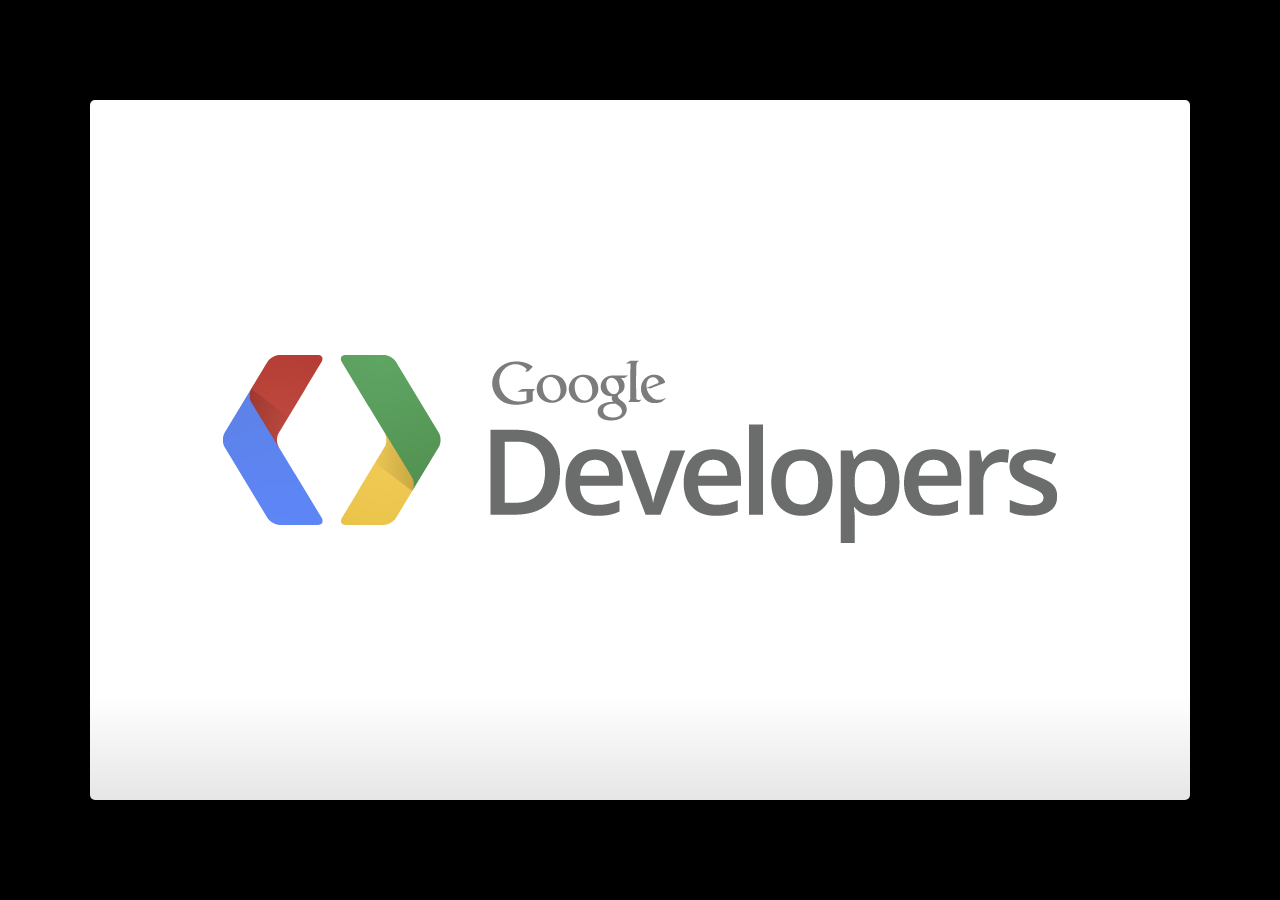
==== commit f2e59f8d: "Many things" ====
--- a/index.html
+++ b/index.html
@@ -144,19 +144,20 @@
 <slide  >
   
     <hgroup>
-      <h2>Centered content</h2>
+      <h2>Show me the code</h2>
       <h3></h3>
     </hgroup>
-    <article class="flexbox vcenter"><p>This content should be centered!</p></article>
+    <article ><pre class="prettyprint" data-lang="github">
+  https://github.com/gnomex/uploader-as-a-service-rails-coposer
+</pre></article>
  
 </slide>
 
 
 <slide class="thank-you-slide segue nobackground">
-  <aside class="gdbar right"><img src="images/google_developers_icon_128.png"></aside>
+  <aside class="gdbar right"><img src="images/services-icons-ruby.png"></aside>
   <article class="flexbox vleft auto-fadein">
-    <h2>&lt;Thank You!&gt;</h2>
-    <p>Important contact information goes here.</p>
+    <h2>&lt;Obrigado&gt;</h2>
   </article>
   <p class="auto-fadein" data-config-contact>
     <!-- populated from slide_config.json -->
@@ -165,7 +166,7 @@
 
 <slide class="logoslide dark nobackground">
   <article class="flexbox vcenter">
-    <span><img src="images/google_developers_logo_white.png"></span>
+    <span><img src="images/completed-try-ruby.png"></span>
   </article>
 </slide>
 
--- a/theme/css/default.css
+++ b/theme/css/default.css
@@ -1 +1 @@
-﻿html,body,div,span,applet,object,iframe,h1,h2,h3,h4,h5,h6,p,blockquote,pre,a,abbr,acronym,address,big,cite,code,del,dfn,em,img,ins,kbd,q,s,samp,small,strike,strong,sub,sup,tt,var,b,u,i,center,dl,dt,dd,ol,ul,li,fieldset,form,label,legend,table,caption,tbody,tfoot,thead,tr,th,td,article,aside,canvas,details,embed,figure,figcaption,footer,header,hgroup,menu,nav,output,ruby,section,summary,time,mark,audio,video{margin:0;padding:0;border:0;font:inherit;font-size:100%;vertical-align:baseline}html{line-height:1}ol,ul{list-style:none}table{border-collapse:collapse;border-spacing:0}caption,th,td{text-align:left;font-weight:normal;vertical-align:middle}q,blockquote{quotes:none}q:before,q:after,blockquote:before,blockquote:after{content:"";content:none}a img{border:none}article,aside,details,figcaption,figure,footer,header,hgroup,main,menu,nav,section,summary{display:block}html{height:100%;overflow:hidden}body{margin:0;padding:0;opacity:0;height:100%;min-height:740px;width:100%;overflow:hidden;color:#fff;-webkit-font-smoothing:antialiased;-moz-font-smoothing:antialiased;-ms-font-smoothing:antialiased;-o-font-smoothing:antialiased;-moz-transition:opacity 800ms ease-in 100ms;-o-transition:opacity 800ms ease-in 100ms;-webkit-transition:opacity 800ms ease-in;-webkit-transition-delay:100ms;transition:opacity 800ms ease-in 100ms}body.loaded{opacity:1 !important}input,button{vertical-align:middle}slides>slide[hidden]{display:none !important}slides{width:100%;height:100%;position:absolute;left:0;top:0;-moz-transform:translate3d(0, 0, 0);-ms-transform:translate3d(0, 0, 0);-webkit-transform:translate3d(0, 0, 0);transform:translate3d(0, 0, 0);-moz-perspective:1000;-webkit-perspective:1000;perspective:1000;-moz-transform-style:preserve-3d;-webkit-transform-style:preserve-3d;transform-style:preserve-3d;-moz-transition:opacity 800ms ease-in 100ms;-o-transition:opacity 800ms ease-in 100ms;-webkit-transition:opacity 800ms ease-in;-webkit-transition-delay:100ms;transition:opacity 800ms ease-in 100ms}slides>slide{display:block;position:absolute;overflow:hidden;left:50%;top:50%;-moz-box-sizing:border-box;-webkit-box-sizing:border-box;box-sizing:border-box}::selection{color:white;background-color:#ffd14d;text-shadow:none}::-webkit-scrollbar{height:16px;overflow:visible;width:16px}::-webkit-scrollbar-thumb{background-color:rgba(0,0,0,0.1);background-clip:padding-box;border:solid transparent;min-height:28px;padding:100px 0 0;-moz-box-shadow:inset 1px 1px 0 rgba(0,0,0,0.1),inset 0 -1px 0 rgba(0,0,0,0.07);-webkit-box-shadow:inset 1px 1px 0 rgba(0,0,0,0.1),inset 0 -1px 0 rgba(0,0,0,0.07);box-shadow:inset 1px 1px 0 rgba(0,0,0,0.1),inset 0 -1px 0 rgba(0,0,0,0.07);border-width:1px 1px 1px 6px}::-webkit-scrollbar-thumb:hover{background-color:rgba(0,0,0,0.5)}::-webkit-scrollbar-button{height:0;width:0}::-webkit-scrollbar-track{background-clip:padding-box;border:solid transparent;border-width:0 0 0 4px}::-webkit-scrollbar-corner{background:transparent}body{background:black}slides>slide{display:none;font-family:'Open Sans', Arial, sans-serif;font-size:26px;color:#797979;width:900px;height:700px;margin-left:-450px;margin-top:-350px;padding:40px 60px;-moz-border-radius:5px;-webkit-border-radius:5px;border-radius:5px;-moz-transition:all 0.6s ease-in-out;-o-transition:all 0.6s ease-in-out;-webkit-transition:all 0.6s ease-in-out;transition:all 0.6s ease-in-out}slides>slide.far-past{display:none}slides>slide.past{display:block;opacity:0}slides>slide.current{display:block;opacity:1}slides>slide.current .auto-fadein{opacity:1}slides>slide.current .gdbar{-moz-background-size:100% 100%;-o-background-size:100% 100%;-webkit-background-size:100% 100%;background-size:100% 100%}slides>slide.next{display:block;opacity:0;pointer-events:none}slides>slide.far-next{display:none}slides>slide.dark{background:#515151 !important}slides>slide:not(.nobackground):before{font-size:12pt;content:"#RoR";position:absolute;bottom:20px;left:60px;background:url(../../images/google_developers_icon_128.png) no-repeat 0 50%;-moz-background-size:30px 30px;-o-background-size:30px 30px;-webkit-background-size:30px 30px;background-size:30px 30px;padding-left:40px;height:30px;line-height:1.9}slides>slide:not(.nobackground):after{font-size:12pt;content:attr(data-slide-num) "/" attr(data-total-slides);position:absolute;bottom:20px;right:60px;line-height:1.9}slides>slide.title-slide:after{content:'';background:url(../../images/io2012_logo.png) no-repeat 100% 50%;-moz-background-size:contain;-o-background-size:contain;-webkit-background-size:contain;background-size:contain;position:absolute;bottom:40px;right:40px;width:100%;height:60px}slides>slide.backdrop{z-index:-10;display:block !important;background:url('[data-uri]');background:-webkit-gradient(linear, 50% 0%, 50% 100%, color-stop(0%, #ffffff),color-stop(85%, #ffffff),color-stop(100%, #e6e6e6));background:-moz-linear-gradient(#ffffff,#ffffff 85%,#e6e6e6);background:-webkit-linear-gradient(#ffffff,#ffffff 85%,#e6e6e6);background:linear-gradient(#ffffff,#ffffff 85%,#e6e6e6);background-color:white}slides>slide.backdrop:after,slides>slide.backdrop:before{display:none}slides>slide>hgroup+article{margin-top:45px}slides>slide>hgroup+article.flexbox.vcenter,slides>slide>hgroup+article.flexbox.vleft,slides>slide>hgroup+article.flexbox.vright{height:80%}slides>slide>hgroup+article p{margin-bottom:1em}slides>slide>article:only-child{height:100%}slides>slide>article:only-child>iframe{height:98%}slides.layout-faux-widescreen>slide{padding:40px 160px}slides.layout-widescreen>slide,slides.layout-faux-widescreen>slide{margin-left:-550px;width:1100px}slides.layout-widescreen>slide.far-past,slides.layout-faux-widescreen>slide.far-past{display:block;display:none;-moz-transform:translate(-2260px);-ms-transform:translate(-2260px);-webkit-transform:translate(-2260px);transform:translate(-2260px);-moz-transform:translate3d(-2260px, 0, 0);-ms-transform:translate3d(-2260px, 0, 0);-webkit-transform:translate3d(-2260px, 0, 0);transform:translate3d(-2260px, 0, 0)}slides.layout-widescreen>slide.past,slides.layout-faux-widescreen>slide.past{display:block;opacity:0}slides.layout-widescreen>slide.current,slides.layout-faux-widescreen>slide.current{display:block;opacity:1}slides.layout-widescreen>slide.next,slides.layout-faux-widescreen>slide.next{display:block;opacity:0;pointer-events:none}slides.layout-widescreen>slide.far-next,slides.layout-faux-widescreen>slide.far-next{display:block;display:none;-moz-transform:translate(2260px);-ms-transform:translate(2260px);-webkit-transform:translate(2260px);transform:translate(2260px);-moz-transform:translate3d(2260px, 0, 0);-ms-transform:translate3d(2260px, 0, 0);-webkit-transform:translate3d(2260px, 0, 0);transform:translate3d(2260px, 0, 0)}slides.layout-widescreen #prev-slide-area,slides.layout-faux-widescreen #prev-slide-area{margin-left:-650px}slides.layout-widescreen #next-slide-area,slides.layout-faux-widescreen #next-slide-area{margin-left:550px}b{font-weight:600}a{color:#2a7cdf;text-decoration:none;border-bottom:1px solid rgba(42,124,223,0.5)}a:hover{color:black !important}h1,h2,h3{font-weight:600}h2{font-size:45px;line-height:45px;letter-spacing:-2px;color:#515151}h3{font-size:30px;letter-spacing:-1px;line-height:2;font-weight:inherit;color:#797979}ul{margin-left:1.2em;margin-bottom:1em;position:relative}ul li{margin-bottom:0.5em}ul li ul{margin-left:2em;margin-bottom:0}ul li ul li:before{content:'-';font-weight:600}ul>li:before{content:'\00B7';margin-left:-1em;position:absolute;font-weight:600}ul ul{margin-top:.5em}.highlight-code slide.current pre>*{opacity:0.25;-moz-transition:opacity 0.5s ease-in;-o-transition:opacity 0.5s ease-in;-webkit-transition:opacity 0.5s ease-in;transition:opacity 0.5s ease-in}.highlight-code slide.current b{opacity:1}pre{font-family:'Source Code Pro', 'Courier New', monospace;font-size:20px;line-height:28px;padding:10px 0 10px 60px;letter-spacing:-1px;margin-bottom:20px;width:106%;background-color:#e6e6e6;left:-60px;position:relative;-moz-box-sizing:border-box;-webkit-box-sizing:border-box;box-sizing:border-box}pre[data-lang]:after{content:attr(data-lang);background-color:#a9a9a9;right:0;top:0;position:absolute;font-size:16pt;color:white;padding:2px 25px;text-transform:uppercase}pre[data-lang="go"]{color:#333}code{font-size:95%;font-family:'Source Code Pro', 'Courier New', monospace;color:black}iframe{width:100%;height:530px;background:white;border:1px solid #e6e6e6;-moz-box-sizing:border-box;-webkit-box-sizing:border-box;box-sizing:border-box}dt{font-weight:bold}button{display:inline-block;background:url('[data-uri]');background:-webkit-gradient(linear, 50% 0%, 50% 100%, color-stop(40%, #f9f9f9),color-stop(70%, #e3e3e3));background:-moz-linear-gradient(#f9f9f9 40%,#e3e3e3 70%);background:-webkit-linear-gradient(#f9f9f9 40%,#e3e3e3 70%);background:linear-gradient(#f9f9f9 40%,#e3e3e3 70%);border:1px solid #a9a9a9;-moz-border-radius:3px;-webkit-border-radius:3px;border-radius:3px;padding:5px 8px;outline:none;white-space:nowrap;-moz-user-select:-moz-none;-ms-user-select:none;-webkit-user-select:none;user-select:none;cursor:pointer;text-shadow:1px 1px #fff;font-size:10pt}button:not(:disabled):hover{border-color:#515151}button:not(:disabled):active{background:url('[data-uri]');background:-webkit-gradient(linear, 50% 0%, 50% 100%, color-stop(40%, #e3e3e3),color-stop(70%, #f9f9f9));background:-moz-linear-gradient(#e3e3e3 40%,#f9f9f9 70%);background:-webkit-linear-gradient(#e3e3e3 40%,#f9f9f9 70%);background:linear-gradient(#e3e3e3 40%,#f9f9f9 70%)}:disabled{color:#a9a9a9}.blue{color:#4387fd}.blue2{color:#3c8ef3}.blue3{color:#2a7cdf}.yellow{color:#ffd14d}.yellow2{color:#f9cc46}.yellow3{color:#f6c000}.green{color:#0da861}.green2{color:#00a86d}.green3{color:#009f5d}.red{color:#f44a3f}.red2{color:#e0543e}.red3{color:#d94d3a}.gray{color:#e6e6e6}.gray2{color:#a9a9a9}.gray3{color:#797979}.gray4{color:#515151}.white{color:white !important}.black{color:black !important}.columns-2{-moz-column-count:2;-webkit-column-count:2;column-count:2}table{width:100%;border-collapse:-moz-initial;border-collapse:initial;border-spacing:2px;border-bottom:1px solid #797979}table tr>td:first-child,table th{font-weight:600;color:#515151}table tr:nth-child(odd){background-color:#e6e6e6}table th{color:white;font-size:18px;background:url('[data-uri]') no-repeat;background:-webkit-gradient(linear, 50% 0%, 50% 100%, color-stop(40%, #4387fd),color-stop(80%, #2a7cdf)) no-repeat;background:-moz-linear-gradient(top, #4387fd 40%,#2a7cdf 80%) no-repeat;background:-webkit-linear-gradient(top, #4387fd 40%,#2a7cdf 80%) no-repeat;background:linear-gradient(to bottom, #4387fd 40%,#2a7cdf 80%) no-repeat}table td,table th{font-size:18px;padding:1em 0.5em}table td.highlight{color:#515151;background:url('[data-uri]') no-repeat;background:-webkit-gradient(linear, 50% 0%, 50% 100%, color-stop(40%, #ffd14d),color-stop(80%, #f6c000)) no-repeat;background:-moz-linear-gradient(top, #ffd14d 40%,#f6c000 80%) no-repeat;background:-webkit-linear-gradient(top, #ffd14d 40%,#f6c000 80%) no-repeat;background:linear-gradient(to bottom, #ffd14d 40%,#f6c000 80%) no-repeat}table.rows{border-bottom:none;border-right:1px solid #797979}q{font-size:45px;line-height:72px}q:before{content:'“';position:absolute;margin-left:-0.5em}q:after{content:'”';position:absolute;margin-left:0.1em}slide.fill{background-repeat:no-repeat;-moz-border-radius:5px;-webkit-border-radius:5px;border-radius:5px;-moz-background-size:cover;-o-background-size:cover;-webkit-background-size:cover;background-size:cover}article.smaller p,article.smaller ul{font-size:20px;line-height:24px;letter-spacing:0}article.smaller table td,article.smaller table th{font-size:14px}article.smaller pre{font-size:15px;line-height:20px;letter-spacing:0}article.smaller q{font-size:40px;line-height:48px}article.smaller q:before,article.smaller q:after{font-size:60px}.build>*{-moz-transition:opacity 0.5s ease-in-out 0.2s;-o-transition:opacity 0.5s ease-in-out 0.2s;-webkit-transition:opacity 0.5s ease-in-out;-webkit-transition-delay:0.2s;transition:opacity 0.5s ease-in-out 0.2s}.build .to-build{opacity:0}.build .build-fade{opacity:0.3}.build .build-fade:hover{opacity:1.0}.popup .next .build .to-build{opacity:1}.popup .next .build .build-fade{opacity:1}.prettyprint .str,.prettyprint .atv{color:#009f5d}.prettyprint .kwd,.prettyprint .tag{color:#06c}.prettyprint .com{color:#797979;font-style:italic}.prettyprint .lit{color:#7f0000}.prettyprint .pun,.prettyprint .opn,.prettyprint .clo{color:#515151}.prettyprint .typ,.prettyprint .atn,.prettyprint .dec,.prettyprint .var{color:#d94d3a}.prettyprint .pln{color:#515151}.note{position:absolute;z-index:100;width:100%;height:100%;top:0;left:0;padding:1em;background:rgba(0,0,0,0.3);opacity:0;pointer-events:none;display:-webkit-box !important;display:-moz-box !important;display:-ms-box !important;display:-o-box !important;display:box !important;-webkit-box-orient:vertical;-moz-box-orient:vertical;-ms-box-orient:vertical;box-orient:vertical;-webkit-box-align:center;-moz-box-align:center;-ms-box-align:center;box-align:center;-webkit-box-pack:center;-moz-box-pack:center;-ms-box-pack:center;box-pack:center;-moz-border-radius:5px;-webkit-border-radius:5px;border-radius:5px;-moz-box-sizing:border-box;-webkit-box-sizing:border-box;box-sizing:border-box;-moz-transform:translateY(350px);-ms-transform:translateY(350px);-webkit-transform:translateY(350px);transform:translateY(350px);-moz-transition:all 0.4s ease-in-out;-o-transition:all 0.4s ease-in-out;-webkit-transition:all 0.4s ease-in-out;transition:all 0.4s ease-in-out}.note>section{background:#fff;-moz-border-radius:5px;-webkit-border-radius:5px;border-radius:5px;-moz-box-shadow:0 0 10px #797979;-webkit-box-shadow:0 0 10px #797979;box-shadow:0 0 10px #797979;width:60%;padding:2em}.with-notes.popup slides.layout-widescreen slide.next,.with-notes.popup slides.layout-faux-widescreen slide.next{-moz-transform:translate3d(690px, 80px, 0) scale(0.35);-ms-transform:translate3d(690px, 80px, 0) scale(0.35);-webkit-transform:translate3d(690px, 80px, 0) scale(0.35);transform:translate3d(690px, 80px, 0) scale(0.35)}.with-notes.popup slides.layout-widescreen slide .note,.with-notes.popup slides.layout-faux-widescreen slide .note{-moz-transform:translate3d(300px, 800px, 0) scale(1.5);-ms-transform:translate3d(300px, 800px, 0) scale(1.5);-webkit-transform:translate3d(300px, 800px, 0) scale(1.5);transform:translate3d(300px, 800px, 0) scale(1.5)}.with-notes.popup slide{overflow:visible;background:white;-moz-transition:none;-o-transition:none;-webkit-transition:none;transition:none;pointer-events:none;-moz-transform-origin:0 0;-ms-transform-origin:0 0;-webkit-transform-origin:0 0;transform-origin:0 0}.with-notes.popup slide:not(.backdrop){-moz-transform:scale(0.6) translate3d(0.5em, 0.5em, 0);-ms-transform:scale(0.6) translate3d(0.5em, 0.5em, 0);-webkit-transform:scale(0.6) translate3d(0.5em, 0.5em, 0);transform:scale(0.6) translate3d(0.5em, 0.5em, 0);-moz-box-shadow:0 0 10px #797979;-webkit-box-shadow:0 0 10px #797979;box-shadow:0 0 10px #797979}.with-notes.popup slide.backdrop{background-image:url('[data-uri]');background-size:100%;background-image:-moz-radial-gradient(50% 50%, #b1dfff 0%,#4387fd 600px);background-image:-webkit-radial-gradient(50% 50%, #b1dfff 0%,#4387fd 600px);background-image:radial-gradient(50% 50%, #b1dfff 0%,#4387fd 600px)}.with-notes.popup slide.next{-moz-transform:translate3d(570px, 80px, 0) scale(0.35);-ms-transform:translate3d(570px, 80px, 0) scale(0.35);-webkit-transform:translate3d(570px, 80px, 0) scale(0.35);transform:translate3d(570px, 80px, 0) scale(0.35);opacity:1 !important}.with-notes.popup slide.next .note{display:none !important}.with-notes.popup .note{width:109%;height:260px;background:#e6e6e6;padding:0;-moz-box-shadow:0 0 10px #797979;-webkit-box-shadow:0 0 10px #797979;box-shadow:0 0 10px #797979;-moz-transform:translate3d(250px, 800px, 0) scale(1.5);-ms-transform:translate3d(250px, 800px, 0) scale(1.5);-webkit-transform:translate3d(250px, 800px, 0) scale(1.5);transform:translate3d(250px, 800px, 0) scale(1.5);-moz-transition:opacity 400ms ease-in-out;-o-transition:opacity 400ms ease-in-out;-webkit-transition:opacity 400ms ease-in-out;transition:opacity 400ms ease-in-out}.with-notes.popup .note>section{background:#fff;-moz-border-radius:5px;-webkit-border-radius:5px;border-radius:5px;height:100%;width:100%;-moz-box-sizing:border-box;-webkit-box-sizing:border-box;box-sizing:border-box;-moz-box-shadow:none;-webkit-box-shadow:none;box-shadow:none;overflow:auto;padding:1em}.with-notes .note{opacity:1;-moz-transform:translateY(0);-ms-transform:translateY(0);-webkit-transform:translateY(0);transform:translateY(0);pointer-events:auto}.source{font-size:14px;color:#a9a9a9;position:absolute;bottom:70px;left:60px}.centered{text-align:center}.reflect{-webkit-box-reflect:below 3px -webkit-linear-gradient(rgba(255,255,255,0) 85%, #fff 150%);-moz-box-reflect:below 3px -moz-linear-gradient(rgba(255,255,255,0) 85%, #fff 150%);-o-box-reflect:below 3px -o-linear-gradient(rgba(255,255,255,0) 85%, #fff 150%);-ms-box-reflect:below 3px -ms-linear-gradient(rgba(255,255,255,0) 85%, #fff 150%);box-reflect:below 3px linear-gradient(rgba(255,255,255,0) 85%,#ffffff 150%)}.flexbox{display:-webkit-box !important;display:-moz-box !important;display:-ms-box !important;display:-o-box !important;display:box !important}.flexbox.vcenter{-webkit-box-orient:vertical;-moz-box-orient:vertical;-ms-box-orient:vertical;box-orient:vertical;-webkit-box-align:center;-moz-box-align:center;-ms-box-align:center;box-align:center;-webkit-box-pack:center;-moz-box-pack:center;-ms-box-pack:center;box-pack:center;height:100%;width:100%}.flexbox.vleft{-webkit-box-orient:vertical;-moz-box-orient:vertical;-ms-box-orient:vertical;box-orient:vertical;-webkit-box-align:left;-moz-box-align:left;-ms-box-align:left;box-align:left;-webkit-box-pack:center;-moz-box-pack:center;-ms-box-pack:center;box-pack:center;height:100%;width:100%}.flexbox.vright{-webkit-box-orient:vertical;-moz-box-orient:vertical;-ms-box-orient:vertical;box-orient:vertical;-webkit-box-align:end;-moz-box-align:end;-ms-box-align:end;box-align:end;-webkit-box-pack:center;-moz-box-pack:center;-ms-box-pack:center;box-pack:center;height:100%;width:100%}.auto-fadein{-moz-transition:opacity 0.6s ease-in 1s;-o-transition:opacity 0.6s ease-in 1s;-webkit-transition:opacity 0.6s ease-in;-webkit-transition-delay:1s;transition:opacity 0.6s ease-in 1s;opacity:0}.slide-area{z-index:1000;position:absolute;left:0;top:0;width:100px;height:700px;left:50%;top:50%;cursor:pointer;margin-top:-350px}#prev-slide-area{margin-left:-550px}#next-slide-area{margin-left:450px}.logoslide img{width:383px;height:92px}.segue{padding:60px 120px}.segue h2{color:#e6e6e6;font-size:60px}.segue h3{color:#e6e6e6;line-height:2.8}.segue hgroup{position:absolute;bottom:225px}.thank-you-slide{background:#4387fd !important;color:white}.thank-you-slide h2{font-size:60px;color:inherit}.thank-you-slide article>p{margin-top:2em;font-size:20pt}.thank-you-slide>p{position:absolute;bottom:80px;font-size:24pt;line-height:1.3}aside.gdbar{height:97px;width:215px;position:absolute;left:-1px;top:125px;-moz-border-radius:0 10px 10px 0;-webkit-border-radius:0;border-radius:0 10px 10px 0;background:url('[data-uri]') no-repeat;background:-webkit-gradient(linear, 0% 50%, 100% 50%, color-stop(0%, #e6e6e6),color-stop(100%, #e6e6e6)) no-repeat;background:-moz-linear-gradient(left, #e6e6e6,#e6e6e6) no-repeat;background:-webkit-linear-gradient(left, #e6e6e6,#e6e6e6) no-repeat;background:linear-gradient(to right, #e6e6e6,#e6e6e6) no-repeat;-moz-background-size:0% 100%;-o-background-size:0% 100%;-webkit-background-size:0% 100%;background-size:0% 100%;-moz-transition:all 0.5s ease-out 0.5s;-o-transition:all 0.5s ease-out 0.5s;-webkit-transition:all 0.5s ease-out;-webkit-transition-delay:0.5s;transition:all 0.5s ease-out 0.5s}aside.gdbar.right{right:0;left:-moz-initial;left:initial;top:254px;-moz-transform:rotateZ(180deg);-ms-transform:rotateZ(180deg);-webkit-transform:rotateZ(180deg);transform:rotateZ(180deg)}aside.gdbar.right img{-moz-transform:rotateZ(180deg);-ms-transform:rotateZ(180deg);-webkit-transform:rotateZ(180deg);transform:rotateZ(180deg)}aside.gdbar.bottom{top:-moz-initial;top:initial;bottom:60px}aside.gdbar img{width:85px;height:85px;position:absolute;right:0;margin:8px 15px}.title-slide hgroup{bottom:100px}.title-slide hgroup h1{font-size:65px;line-height:1.4;letter-spacing:-3px;color:#515151}.title-slide hgroup h2{font-size:34px;color:#a9a9a9;font-weight:inherit}.title-slide hgroup p{font-size:20px;color:#797979;line-height:1.3;margin-top:2em}.quote{color:#e6e6e6}.quote .author{font-size:24px;position:absolute;bottom:80px;line-height:1.4}[data-config-contact] a{color:#fff;border-bottom:none}[data-config-contact] span{width:115px;display:inline-block}.overview.popup .note{display:none !important}.overview slides slide{display:block;cursor:pointer;opacity:0.5;pointer-events:auto !important;background:url('[data-uri]');background:-webkit-gradient(linear, 50% 0%, 50% 100%, color-stop(0%, #ffffff),color-stop(85%, #ffffff),color-stop(100%, #e6e6e6));background:-moz-linear-gradient(#ffffff,#ffffff 85%,#e6e6e6);background:-webkit-linear-gradient(#ffffff,#ffffff 85%,#e6e6e6);background:linear-gradient(#ffffff,#ffffff 85%,#e6e6e6);background-color:white}.overview slides slide.backdrop{display:none !important}.overview slides slide.far-past,.overview slides slide.past,.overview slides slide.next,.overview slides slide.far-next,.overview slides slide.far-past{opacity:0.5;display:block}.overview slides slide.current{opacity:1}.overview .slide-area{display:none}@media print{slides slide{display:block !important;position:relative;background:url('[data-uri]');background:-webkit-gradient(linear, 50% 0%, 50% 100%, color-stop(0%, #ffffff),color-stop(85%, #ffffff),color-stop(100%, #e6e6e6));background:-moz-linear-gradient(#ffffff,#ffffff 85%,#e6e6e6);background:-webkit-linear-gradient(#ffffff,#ffffff 85%,#e6e6e6);background:linear-gradient(#ffffff,#ffffff 85%,#e6e6e6);background-color:white;-moz-transform:none !important;-ms-transform:none !important;-webkit-transform:none !important;transform:none !important;width:100%;height:100%;page-break-after:always;top:auto !important;left:auto !important;margin-top:0 !important;margin-left:0 !important;opacity:1 !important;color:#555}slides slide.far-past,slides slide.past,slides slide.next,slides slide.far-next,slides slide.far-past,slides slide.current{opacity:1 !important;display:block !important}slides slide .build>*{-moz-transition:none;-o-transition:none;-webkit-transition:none;transition:none}slides slide .build .to-build,slides slide .build .build-fade{opacity:1}slides slide .auto-fadein{opacity:1 !important}slides slide.backdrop{display:none !important}slides slide table.rows{border-right:0}slides slide[hidden]{display:none !important}.slide-area{display:none}.reflect{-webkit-box-reflect:none;-moz-box-reflect:none;-o-box-reflect:none;-ms-box-reflect:none;box-reflect:none}pre,code{font-family:monospace !important}}
+﻿html,body,div,span,applet,object,iframe,h1,h2,h3,h4,h5,h6,p,blockquote,pre,a,abbr,acronym,address,big,cite,code,del,dfn,em,img,ins,kbd,q,s,samp,small,strike,strong,sub,sup,tt,var,b,u,i,center,dl,dt,dd,ol,ul,li,fieldset,form,label,legend,table,caption,tbody,tfoot,thead,tr,th,td,article,aside,canvas,details,embed,figure,figcaption,footer,header,hgroup,menu,nav,output,ruby,section,summary,time,mark,audio,video{margin:0;padding:0;border:0;font:inherit;font-size:100%;vertical-align:baseline}html{line-height:1}ol,ul{list-style:none}table{border-collapse:collapse;border-spacing:0}caption,th,td{text-align:left;font-weight:normal;vertical-align:middle}q,blockquote{quotes:none}q:before,q:after,blockquote:before,blockquote:after{content:"";content:none}a img{border:none}article,aside,details,figcaption,figure,footer,header,hgroup,main,menu,nav,section,summary{display:block}html{height:100%;overflow:hidden}body{margin:0;padding:0;opacity:0;height:100%;min-height:740px;width:100%;overflow:hidden;color:#fff;-webkit-font-smoothing:antialiased;-moz-font-smoothing:antialiased;-ms-font-smoothing:antialiased;-o-font-smoothing:antialiased;-moz-transition:opacity 800ms ease-in 100ms;-o-transition:opacity 800ms ease-in 100ms;-webkit-transition:opacity 800ms ease-in;-webkit-transition-delay:100ms;transition:opacity 800ms ease-in 100ms}body.loaded{opacity:1 !important}input,button{vertical-align:middle}slides>slide[hidden]{display:none !important}slides{width:100%;height:100%;position:absolute;left:0;top:0;-moz-transform:translate3d(0, 0, 0);-ms-transform:translate3d(0, 0, 0);-webkit-transform:translate3d(0, 0, 0);transform:translate3d(0, 0, 0);-moz-perspective:1000;-webkit-perspective:1000;perspective:1000;-moz-transform-style:preserve-3d;-webkit-transform-style:preserve-3d;transform-style:preserve-3d;-moz-transition:opacity 800ms ease-in 100ms;-o-transition:opacity 800ms ease-in 100ms;-webkit-transition:opacity 800ms ease-in;-webkit-transition-delay:100ms;transition:opacity 800ms ease-in 100ms}slides>slide{display:block;position:absolute;overflow:hidden;left:50%;top:50%;-moz-box-sizing:border-box;-webkit-box-sizing:border-box;box-sizing:border-box}::selection{color:white;background-color:#ffd14d;text-shadow:none}::-webkit-scrollbar{height:16px;overflow:visible;width:16px}::-webkit-scrollbar-thumb{background-color:rgba(0,0,0,0.1);background-clip:padding-box;border:solid transparent;min-height:28px;padding:100px 0 0;-moz-box-shadow:inset 1px 1px 0 rgba(0,0,0,0.1),inset 0 -1px 0 rgba(0,0,0,0.07);-webkit-box-shadow:inset 1px 1px 0 rgba(0,0,0,0.1),inset 0 -1px 0 rgba(0,0,0,0.07);box-shadow:inset 1px 1px 0 rgba(0,0,0,0.1),inset 0 -1px 0 rgba(0,0,0,0.07);border-width:1px 1px 1px 6px}::-webkit-scrollbar-thumb:hover{background-color:rgba(0,0,0,0.5)}::-webkit-scrollbar-button{height:0;width:0}::-webkit-scrollbar-track{background-clip:padding-box;border:solid transparent;border-width:0 0 0 4px}::-webkit-scrollbar-corner{background:transparent}body{background:black}slides>slide{display:none;font-family:'Open Sans', Arial, sans-serif;font-size:26px;color:#797979;width:900px;height:700px;margin-left:-450px;margin-top:-350px;padding:40px 60px;-moz-border-radius:5px;-webkit-border-radius:5px;border-radius:5px;-moz-transition:all 0.6s ease-in-out;-o-transition:all 0.6s ease-in-out;-webkit-transition:all 0.6s ease-in-out;transition:all 0.6s ease-in-out}slides>slide.far-past{display:none}slides>slide.past{display:block;opacity:0}slides>slide.current{display:block;opacity:1}slides>slide.current .auto-fadein{opacity:1}slides>slide.current .gdbar{-moz-background-size:100% 100%;-o-background-size:100% 100%;-webkit-background-size:100% 100%;background-size:100% 100%}slides>slide.next{display:block;opacity:0;pointer-events:none}slides>slide.far-next{display:none}slides>slide.dark{background:#515151 !important}slides>slide:not(.nobackground):before{font-size:12pt;content:"#RoR";position:absolute;bottom:20px;left:60px;background:url(../../images/google_developers_icon_128.png) no-repeat 0 50%;-moz-background-size:30px 30px;-o-background-size:30px 30px;-webkit-background-size:30px 30px;background-size:30px 30px;padding-left:40px;height:30px;line-height:1.9}slides>slide:not(.nobackground):after{font-size:12pt;content:attr(data-slide-num) "/" attr(data-total-slides);position:absolute;bottom:20px;right:60px;line-height:1.9}slides>slide.backdrop{z-index:-10;display:block !important;background:url('[data-uri]');background:-webkit-gradient(linear, 50% 0%, 50% 100%, color-stop(0%, #ffffff),color-stop(85%, #ffffff),color-stop(100%, #e6e6e6));background:-moz-linear-gradient(#ffffff,#ffffff 85%,#e6e6e6);background:-webkit-linear-gradient(#ffffff,#ffffff 85%,#e6e6e6);background:linear-gradient(#ffffff,#ffffff 85%,#e6e6e6);background-color:white}slides>slide.backdrop:after,slides>slide.backdrop:before{display:none}slides>slide>hgroup+article{margin-top:45px}slides>slide>hgroup+article.flexbox.vcenter,slides>slide>hgroup+article.flexbox.vleft,slides>slide>hgroup+article.flexbox.vright{height:80%}slides>slide>hgroup+article p{margin-bottom:1em}slides>slide>article:only-child{height:100%}slides>slide>article:only-child>iframe{height:98%}slides.layout-faux-widescreen>slide{padding:40px 160px}slides.layout-widescreen>slide,slides.layout-faux-widescreen>slide{margin-left:-550px;width:1100px}slides.layout-widescreen>slide.far-past,slides.layout-faux-widescreen>slide.far-past{display:block;display:none;-moz-transform:translate(-2260px);-ms-transform:translate(-2260px);-webkit-transform:translate(-2260px);transform:translate(-2260px);-moz-transform:translate3d(-2260px, 0, 0);-ms-transform:translate3d(-2260px, 0, 0);-webkit-transform:translate3d(-2260px, 0, 0);transform:translate3d(-2260px, 0, 0)}slides.layout-widescreen>slide.past,slides.layout-faux-widescreen>slide.past{display:block;opacity:0}slides.layout-widescreen>slide.current,slides.layout-faux-widescreen>slide.current{display:block;opacity:1}slides.layout-widescreen>slide.next,slides.layout-faux-widescreen>slide.next{display:block;opacity:0;pointer-events:none}slides.layout-widescreen>slide.far-next,slides.layout-faux-widescreen>slide.far-next{display:block;display:none;-moz-transform:translate(2260px);-ms-transform:translate(2260px);-webkit-transform:translate(2260px);transform:translate(2260px);-moz-transform:translate3d(2260px, 0, 0);-ms-transform:translate3d(2260px, 0, 0);-webkit-transform:translate3d(2260px, 0, 0);transform:translate3d(2260px, 0, 0)}slides.layout-widescreen #prev-slide-area,slides.layout-faux-widescreen #prev-slide-area{margin-left:-650px}slides.layout-widescreen #next-slide-area,slides.layout-faux-widescreen #next-slide-area{margin-left:550px}b{font-weight:600}a{color:#2a7cdf;text-decoration:none;border-bottom:1px solid rgba(42,124,223,0.5)}a:hover{color:black !important}h1,h2,h3{font-weight:600}h2{font-size:45px;line-height:45px;letter-spacing:-2px;color:#515151}h3{font-size:30px;letter-spacing:-1px;line-height:2;font-weight:inherit;color:#797979}ul{margin-left:1.2em;margin-bottom:1em;position:relative}ul li{margin-bottom:0.5em}ul li ul{margin-left:2em;margin-bottom:0}ul li ul li:before{content:'-';font-weight:600}ul>li:before{content:'\00B7';margin-left:-1em;position:absolute;font-weight:600}ul ul{margin-top:.5em}.highlight-code slide.current pre>*{opacity:0.25;-moz-transition:opacity 0.5s ease-in;-o-transition:opacity 0.5s ease-in;-webkit-transition:opacity 0.5s ease-in;transition:opacity 0.5s ease-in}.highlight-code slide.current b{opacity:1}pre{font-family:'Source Code Pro', 'Courier New', monospace;font-size:20px;line-height:28px;padding:10px 0 10px 60px;letter-spacing:-1px;margin-bottom:20px;width:106%;background-color:#e6e6e6;left:-60px;position:relative;-moz-box-sizing:border-box;-webkit-box-sizing:border-box;box-sizing:border-box}pre[data-lang]:after{content:attr(data-lang);background-color:#a9a9a9;right:0;top:0;position:absolute;font-size:16pt;color:white;padding:2px 25px;text-transform:uppercase}pre[data-lang="go"]{color:#333}code{font-size:95%;font-family:'Source Code Pro', 'Courier New', monospace;color:black}iframe{width:100%;height:530px;background:white;border:1px solid #e6e6e6;-moz-box-sizing:border-box;-webkit-box-sizing:border-box;box-sizing:border-box}dt{font-weight:bold}button{display:inline-block;background:url('[data-uri]');background:-webkit-gradient(linear, 50% 0%, 50% 100%, color-stop(40%, #f9f9f9),color-stop(70%, #e3e3e3));background:-moz-linear-gradient(#f9f9f9 40%,#e3e3e3 70%);background:-webkit-linear-gradient(#f9f9f9 40%,#e3e3e3 70%);background:linear-gradient(#f9f9f9 40%,#e3e3e3 70%);border:1px solid #a9a9a9;-moz-border-radius:3px;-webkit-border-radius:3px;border-radius:3px;padding:5px 8px;outline:none;white-space:nowrap;-moz-user-select:-moz-none;-ms-user-select:none;-webkit-user-select:none;user-select:none;cursor:pointer;text-shadow:1px 1px #fff;font-size:10pt}button:not(:disabled):hover{border-color:#515151}button:not(:disabled):active{background:url('[data-uri]');background:-webkit-gradient(linear, 50% 0%, 50% 100%, color-stop(40%, #e3e3e3),color-stop(70%, #f9f9f9));background:-moz-linear-gradient(#e3e3e3 40%,#f9f9f9 70%);background:-webkit-linear-gradient(#e3e3e3 40%,#f9f9f9 70%);background:linear-gradient(#e3e3e3 40%,#f9f9f9 70%)}:disabled{color:#a9a9a9}.blue{color:#4387fd}.blue2{color:#3c8ef3}.blue3{color:#2a7cdf}.yellow{color:#ffd14d}.yellow2{color:#f9cc46}.yellow3{color:#f6c000}.green{color:#0da861}.green2{color:#00a86d}.green3{color:#009f5d}.red{color:#f44a3f}.red2{color:#e0543e}.red3{color:#d94d3a}.gray{color:#e6e6e6}.gray2{color:#a9a9a9}.gray3{color:#797979}.gray4{color:#515151}.white{color:white !important}.black{color:black !important}.columns-2{-moz-column-count:2;-webkit-column-count:2;column-count:2}table{width:100%;border-collapse:-moz-initial;border-collapse:initial;border-spacing:2px;border-bottom:1px solid #797979}table tr>td:first-child,table th{font-weight:600;color:#515151}table tr:nth-child(odd){background-color:#e6e6e6}table th{color:white;font-size:18px;background:url('[data-uri]') no-repeat;background:-webkit-gradient(linear, 50% 0%, 50% 100%, color-stop(40%, #4387fd),color-stop(80%, #2a7cdf)) no-repeat;background:-moz-linear-gradient(top, #4387fd 40%,#2a7cdf 80%) no-repeat;background:-webkit-linear-gradient(top, #4387fd 40%,#2a7cdf 80%) no-repeat;background:linear-gradient(to bottom, #4387fd 40%,#2a7cdf 80%) no-repeat}table td,table th{font-size:18px;padding:1em 0.5em}table td.highlight{color:#515151;background:url('[data-uri]') no-repeat;background:-webkit-gradient(linear, 50% 0%, 50% 100%, color-stop(40%, #ffd14d),color-stop(80%, #f6c000)) no-repeat;background:-moz-linear-gradient(top, #ffd14d 40%,#f6c000 80%) no-repeat;background:-webkit-linear-gradient(top, #ffd14d 40%,#f6c000 80%) no-repeat;background:linear-gradient(to bottom, #ffd14d 40%,#f6c000 80%) no-repeat}table.rows{border-bottom:none;border-right:1px solid #797979}q{font-size:45px;line-height:72px}q:before{content:'“';position:absolute;margin-left:-0.5em}q:after{content:'”';position:absolute;margin-left:0.1em}slide.fill{background-repeat:no-repeat;-moz-border-radius:5px;-webkit-border-radius:5px;border-radius:5px;-moz-background-size:cover;-o-background-size:cover;-webkit-background-size:cover;background-size:cover}article.smaller p,article.smaller ul{font-size:20px;line-height:24px;letter-spacing:0}article.smaller table td,article.smaller table th{font-size:14px}article.smaller pre{font-size:15px;line-height:20px;letter-spacing:0}article.smaller q{font-size:40px;line-height:48px}article.smaller q:before,article.smaller q:after{font-size:60px}.build>*{-moz-transition:opacity 0.5s ease-in-out 0.2s;-o-transition:opacity 0.5s ease-in-out 0.2s;-webkit-transition:opacity 0.5s ease-in-out;-webkit-transition-delay:0.2s;transition:opacity 0.5s ease-in-out 0.2s}.build .to-build{opacity:0}.build .build-fade{opacity:0.3}.build .build-fade:hover{opacity:1.0}.popup .next .build .to-build{opacity:1}.popup .next .build .build-fade{opacity:1}.prettyprint .str,.prettyprint .atv{color:#009f5d}.prettyprint .kwd,.prettyprint .tag{color:#06c}.prettyprint .com{color:#797979;font-style:italic}.prettyprint .lit{color:#7f0000}.prettyprint .pun,.prettyprint .opn,.prettyprint .clo{color:#515151}.prettyprint .typ,.prettyprint .atn,.prettyprint .dec,.prettyprint .var{color:#d94d3a}.prettyprint .pln{color:#515151}.note{position:absolute;z-index:100;width:100%;height:100%;top:0;left:0;padding:1em;background:rgba(0,0,0,0.3);opacity:0;pointer-events:none;display:-webkit-box !important;display:-moz-box !important;display:-ms-box !important;display:-o-box !important;display:box !important;-webkit-box-orient:vertical;-moz-box-orient:vertical;-ms-box-orient:vertical;box-orient:vertical;-webkit-box-align:center;-moz-box-align:center;-ms-box-align:center;box-align:center;-webkit-box-pack:center;-moz-box-pack:center;-ms-box-pack:center;box-pack:center;-moz-border-radius:5px;-webkit-border-radius:5px;border-radius:5px;-moz-box-sizing:border-box;-webkit-box-sizing:border-box;box-sizing:border-box;-moz-transform:translateY(350px);-ms-transform:translateY(350px);-webkit-transform:translateY(350px);transform:translateY(350px);-moz-transition:all 0.4s ease-in-out;-o-transition:all 0.4s ease-in-out;-webkit-transition:all 0.4s ease-in-out;transition:all 0.4s ease-in-out}.note>section{background:#fff;-moz-border-radius:5px;-webkit-border-radius:5px;border-radius:5px;-moz-box-shadow:0 0 10px #797979;-webkit-box-shadow:0 0 10px #797979;box-shadow:0 0 10px #797979;width:60%;padding:2em}.with-notes.popup slides.layout-widescreen slide.next,.with-notes.popup slides.layout-faux-widescreen slide.next{-moz-transform:translate3d(690px, 80px, 0) scale(0.35);-ms-transform:translate3d(690px, 80px, 0) scale(0.35);-webkit-transform:translate3d(690px, 80px, 0) scale(0.35);transform:translate3d(690px, 80px, 0) scale(0.35)}.with-notes.popup slides.layout-widescreen slide .note,.with-notes.popup slides.layout-faux-widescreen slide .note{-moz-transform:translate3d(300px, 800px, 0) scale(1.5);-ms-transform:translate3d(300px, 800px, 0) scale(1.5);-webkit-transform:translate3d(300px, 800px, 0) scale(1.5);transform:translate3d(300px, 800px, 0) scale(1.5)}.with-notes.popup slide{overflow:visible;background:white;-moz-transition:none;-o-transition:none;-webkit-transition:none;transition:none;pointer-events:none;-moz-transform-origin:0 0;-ms-transform-origin:0 0;-webkit-transform-origin:0 0;transform-origin:0 0}.with-notes.popup slide:not(.backdrop){-moz-transform:scale(0.6) translate3d(0.5em, 0.5em, 0);-ms-transform:scale(0.6) translate3d(0.5em, 0.5em, 0);-webkit-transform:scale(0.6) translate3d(0.5em, 0.5em, 0);transform:scale(0.6) translate3d(0.5em, 0.5em, 0);-moz-box-shadow:0 0 10px #797979;-webkit-box-shadow:0 0 10px #797979;box-shadow:0 0 10px #797979}.with-notes.popup slide.backdrop{background-image:url('[data-uri]');background-size:100%;background-image:-moz-radial-gradient(50% 50%, #b1dfff 0%,#4387fd 600px);background-image:-webkit-radial-gradient(50% 50%, #b1dfff 0%,#4387fd 600px);background-image:radial-gradient(50% 50%, #b1dfff 0%,#4387fd 600px)}.with-notes.popup slide.next{-moz-transform:translate3d(570px, 80px, 0) scale(0.35);-ms-transform:translate3d(570px, 80px, 0) scale(0.35);-webkit-transform:translate3d(570px, 80px, 0) scale(0.35);transform:translate3d(570px, 80px, 0) scale(0.35);opacity:1 !important}.with-notes.popup slide.next .note{display:none !important}.with-notes.popup .note{width:109%;height:260px;background:#e6e6e6;padding:0;-moz-box-shadow:0 0 10px #797979;-webkit-box-shadow:0 0 10px #797979;box-shadow:0 0 10px #797979;-moz-transform:translate3d(250px, 800px, 0) scale(1.5);-ms-transform:translate3d(250px, 800px, 0) scale(1.5);-webkit-transform:translate3d(250px, 800px, 0) scale(1.5);transform:translate3d(250px, 800px, 0) scale(1.5);-moz-transition:opacity 400ms ease-in-out;-o-transition:opacity 400ms ease-in-out;-webkit-transition:opacity 400ms ease-in-out;transition:opacity 400ms ease-in-out}.with-notes.popup .note>section{background:#fff;-moz-border-radius:5px;-webkit-border-radius:5px;border-radius:5px;height:100%;width:100%;-moz-box-sizing:border-box;-webkit-box-sizing:border-box;box-sizing:border-box;-moz-box-shadow:none;-webkit-box-shadow:none;box-shadow:none;overflow:auto;padding:1em}.with-notes .note{opacity:1;-moz-transform:translateY(0);-ms-transform:translateY(0);-webkit-transform:translateY(0);transform:translateY(0);pointer-events:auto}.source{font-size:14px;color:#a9a9a9;position:absolute;bottom:70px;left:60px}.centered{text-align:center}.reflect{-webkit-box-reflect:below 3px -webkit-linear-gradient(rgba(255,255,255,0) 85%, #fff 150%);-moz-box-reflect:below 3px -moz-linear-gradient(rgba(255,255,255,0) 85%, #fff 150%);-o-box-reflect:below 3px -o-linear-gradient(rgba(255,255,255,0) 85%, #fff 150%);-ms-box-reflect:below 3px -ms-linear-gradient(rgba(255,255,255,0) 85%, #fff 150%);box-reflect:below 3px linear-gradient(rgba(255,255,255,0) 85%,#ffffff 150%)}.flexbox{display:-webkit-box !important;display:-moz-box !important;display:-ms-box !important;display:-o-box !important;display:box !important}.flexbox.vcenter{-webkit-box-orient:vertical;-moz-box-orient:vertical;-ms-box-orient:vertical;box-orient:vertical;-webkit-box-align:center;-moz-box-align:center;-ms-box-align:center;box-align:center;-webkit-box-pack:center;-moz-box-pack:center;-ms-box-pack:center;box-pack:center;height:100%;width:100%}.flexbox.vleft{-webkit-box-orient:vertical;-moz-box-orient:vertical;-ms-box-orient:vertical;box-orient:vertical;-webkit-box-align:left;-moz-box-align:left;-ms-box-align:left;box-align:left;-webkit-box-pack:center;-moz-box-pack:center;-ms-box-pack:center;box-pack:center;height:100%;width:100%}.flexbox.vright{-webkit-box-orient:vertical;-moz-box-orient:vertical;-ms-box-orient:vertical;box-orient:vertical;-webkit-box-align:end;-moz-box-align:end;-ms-box-align:end;box-align:end;-webkit-box-pack:center;-moz-box-pack:center;-ms-box-pack:center;box-pack:center;height:100%;width:100%}.auto-fadein{-moz-transition:opacity 0.6s ease-in 1s;-o-transition:opacity 0.6s ease-in 1s;-webkit-transition:opacity 0.6s ease-in;-webkit-transition-delay:1s;transition:opacity 0.6s ease-in 1s;opacity:0}.slide-area{z-index:1000;position:absolute;left:0;top:0;width:100px;height:700px;left:50%;top:50%;cursor:pointer;margin-top:-350px}#prev-slide-area{margin-left:-550px}#next-slide-area{margin-left:450px}.segue{padding:60px 120px}.segue h2{color:#e6e6e6;font-size:60px}.segue h3{color:#e6e6e6;line-height:2.8}.segue hgroup{position:absolute;bottom:225px}.thank-you-slide{background:#4387fd !important;color:white}.thank-you-slide h2{font-size:60px;color:inherit}.thank-you-slide article>p{margin-top:2em;font-size:20pt}.thank-you-slide>p{position:absolute;bottom:80px;font-size:24pt;line-height:1.3}aside.gdbar{height:97px;width:215px;position:absolute;left:-1px;top:125px;-moz-border-radius:0 10px 10px 0;-webkit-border-radius:0;border-radius:0 10px 10px 0;background:url('[data-uri]') no-repeat;background:-webkit-gradient(linear, 0% 50%, 100% 50%, color-stop(0%, #e6e6e6),color-stop(100%, #e6e6e6)) no-repeat;background:-moz-linear-gradient(left, #e6e6e6,#e6e6e6) no-repeat;background:-webkit-linear-gradient(left, #e6e6e6,#e6e6e6) no-repeat;background:linear-gradient(to right, #e6e6e6,#e6e6e6) no-repeat;-moz-background-size:0% 100%;-o-background-size:0% 100%;-webkit-background-size:0% 100%;background-size:0% 100%;-moz-transition:all 0.5s ease-out 0.5s;-o-transition:all 0.5s ease-out 0.5s;-webkit-transition:all 0.5s ease-out;-webkit-transition-delay:0.5s;transition:all 0.5s ease-out 0.5s}aside.gdbar.right{right:0;left:-moz-initial;left:initial;top:254px;-moz-transform:rotateZ(180deg);-ms-transform:rotateZ(180deg);-webkit-transform:rotateZ(180deg);transform:rotateZ(180deg)}aside.gdbar.right img{-moz-transform:rotateZ(180deg);-ms-transform:rotateZ(180deg);-webkit-transform:rotateZ(180deg);transform:rotateZ(180deg)}aside.gdbar.bottom{top:-moz-initial;top:initial;bottom:60px}aside.gdbar img{width:85px;height:85px;position:absolute;right:0;margin:8px 15px}.title-slide hgroup{bottom:100px}.title-slide hgroup h1{font-size:65px;line-height:1.4;letter-spacing:-3px;color:#515151}.title-slide hgroup h2{font-size:34px;color:#a9a9a9;font-weight:inherit}.title-slide hgroup p{font-size:20px;color:#797979;line-height:1.3;margin-top:2em}.quote{color:#e6e6e6}.quote .author{font-size:24px;position:absolute;bottom:80px;line-height:1.4}[data-config-contact] a{color:#fff;border-bottom:none}[data-config-contact] span{width:115px;display:inline-block}.overview.popup .note{display:none !important}.overview slides slide{display:block;cursor:pointer;opacity:0.5;pointer-events:auto !important;background:url('[data-uri]');background:-webkit-gradient(linear, 50% 0%, 50% 100%, color-stop(0%, #ffffff),color-stop(85%, #ffffff),color-stop(100%, #e6e6e6));background:-moz-linear-gradient(#ffffff,#ffffff 85%,#e6e6e6);background:-webkit-linear-gradient(#ffffff,#ffffff 85%,#e6e6e6);background:linear-gradient(#ffffff,#ffffff 85%,#e6e6e6);background-color:white}.overview slides slide.backdrop{display:none !important}.overview slides slide.far-past,.overview slides slide.past,.overview slides slide.next,.overview slides slide.far-next,.overview slides slide.far-past{opacity:0.5;display:block}.overview slides slide.current{opacity:1}.overview .slide-area{display:none}@media print{slides slide{display:block !important;position:relative;background:url('[data-uri]');background:-webkit-gradient(linear, 50% 0%, 50% 100%, color-stop(0%, #ffffff),color-stop(85%, #ffffff),color-stop(100%, #e6e6e6));background:-moz-linear-gradient(#ffffff,#ffffff 85%,#e6e6e6);background:-webkit-linear-gradient(#ffffff,#ffffff 85%,#e6e6e6);background:linear-gradient(#ffffff,#ffffff 85%,#e6e6e6);background-color:white;-moz-transform:none !important;-ms-transform:none !important;-webkit-transform:none !important;transform:none !important;width:100%;height:100%;page-break-after:always;top:auto !important;left:auto !important;margin-top:0 !important;margin-left:0 !important;opacity:1 !important;color:#555}slides slide.far-past,slides slide.past,slides slide.next,slides slide.far-next,slides slide.far-past,slides slide.current{opacity:1 !important;display:block !important}slides slide .build>*{-moz-transition:none;-o-transition:none;-webkit-transition:none;transition:none}slides slide .build .to-build,slides slide .build .build-fade{opacity:1}slides slide .auto-fadein{opacity:1 !important}slides slide.backdrop{display:none !important}slides slide table.rows{border-right:0}slides slide[hidden]{display:none !important}.slide-area{display:none}.reflect{-webkit-box-reflect:none;-moz-box-reflect:none;-o-box-reflect:none;-ms-box-reflect:none;box-reflect:none}pre,code{font-family:monospace !important}}
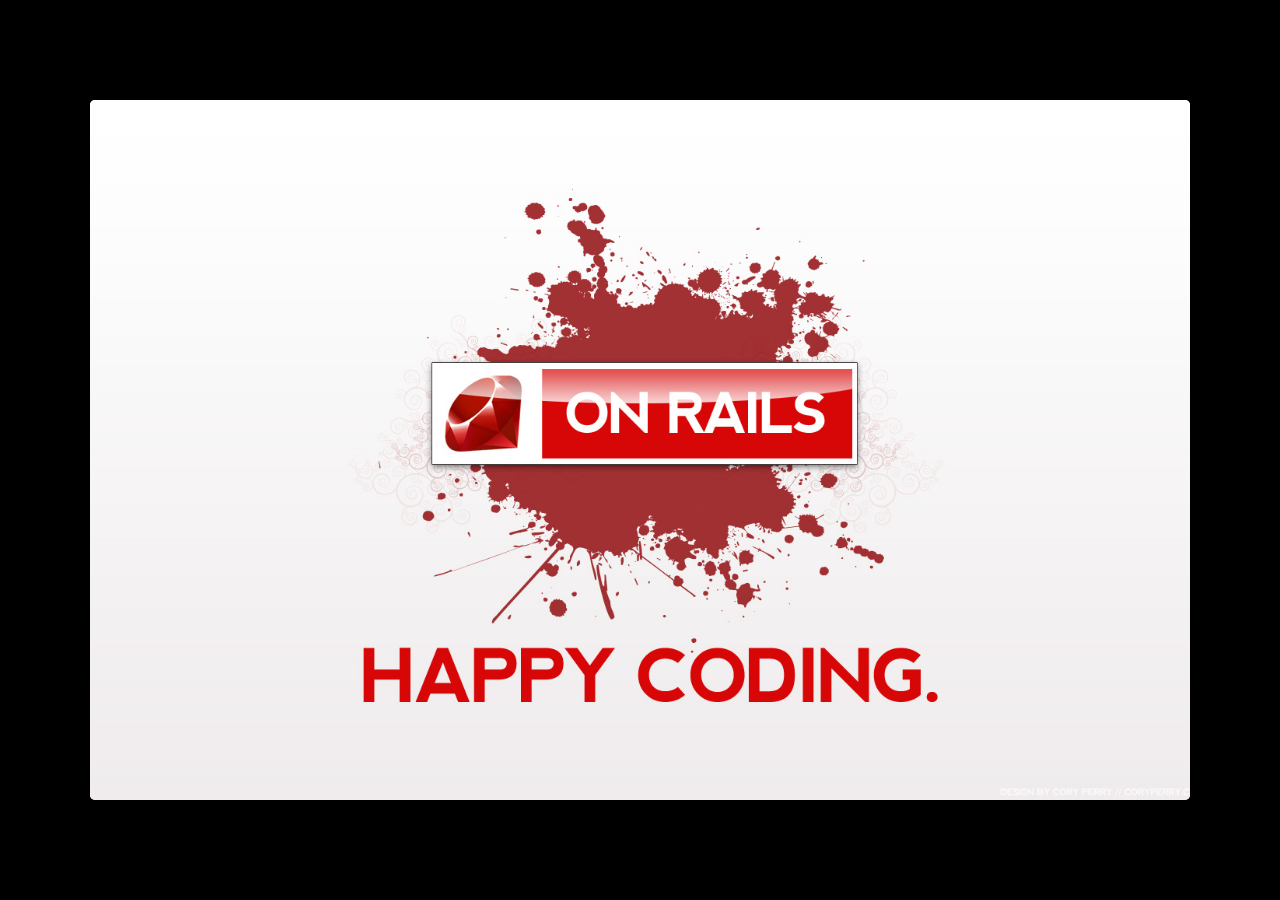
==== commit a6bf6e96: "Done :beer:" ====
--- a/index.html
+++ b/index.html
@@ -27,11 +27,15 @@
 
 <slides class="layout-widescreen">
 
-<slide class="logoslide nobackground">
+<!-- <slide class="logoslide nobackground">
   <article class="flexbox vcenter">
     <span><img src="images/google_developers_logo.png"></span>
   </article>
-</slide>
+</slide> -->
+
+  <slide class="fill nobackground" style="background-image: url(images/Tools-for-Ruby-on-Rails-logo.jpg)">
+
+  </slide>
 
 <slide class="title-slide segue nobackground">
   <aside class="gdbar"><img src="images/services-icons-ruby.png"></aside>
@@ -54,90 +58,73 @@
  
 </slide>
 
-<slide class="segue dark nobackground" >
+<slide class="segue dark" >
   
     <aside class="gdbar"><img src="images/services-icons-ruby.png"></aside>
     <hgroup class="auto-fadein">
       <h2>Projeto de estágio supervisionado</h2>
-      <h3></h3>
+      <h3>Template rails para upload como serviço com REST api e abstração da infraestrutura de armazenamento</h3>
     </hgroup>
   
 </slide>
 
-<slide class="big" >
+<slide class="fill" >
   
     <hgroup>
-      <h2>Agenda</h2>
+      <h2>Storage Services</h2>
       <h3></h3>
     </hgroup>
-    <article ><p>Things we'll cover (list should build):</p>
-<ul class="build">
-<li>Bullet1</li>
-<li>Bullet2</li>
-<li>Bullet3</li>
+    <article class="flexbox vcenter"><p><img alt="Google Cloud Platform" src="images/gcp-logo.png" />
+<img alt="Amazon S3" src="images/amazon_aws-s3.png" /></p>
+<ul>
+<li>Local</li>
+<li>LVM</li>
+<li>PostgreSQL</li>
+<li>MongoDB</li>
 </ul></article>
  
 </slide>
 
-<slide class="nobackground fill" >
+<slide class="fill" >
   
     <hgroup>
-      <h2>Today</h2>
+      <h2>Conjuntos de Design</h2>
       <h3></h3>
     </hgroup>
-    <article ><p><img alt="Many kinds of devices." src="image.png" /></p>
-<footer class="source">source: place source info here</footer></article>
+    <article class="flexbox vcenter"><ul>
+<li>Segurança de APIs</li>
+<li>Autenticação</li>
+<li>Melhores práticas</li>
+</ul></article>
  
 </slide>
 
-<slide class="title-slide" >
+<slide class="fill" >
   
     <hgroup>
-      <h2>Big Title Slide</h2>
+      <h2>Linguagens e ferramentas</h2>
       <h3></h3>
     </hgroup>
-    <article ></article>
+    <article class="flexbox vcenter"><ul>
+<li>Ruby</li>
+<li>Rails</li>
+<li>Javascript</li>
+<li>Servidores HTTP</li>
+</ul></article>
  
 </slide>
 
-<slide  >
+<slide class="fill" >
   
     <hgroup>
-      <h2>Code Example</h2>
+      <h2>DevOps</h2>
       <h3></h3>
     </hgroup>
-    <article ><p>Media Queries are sweet:</p>
-<pre class="prettyprint" data-lang="css">
-@media screen and (max-width: 640px) {
-  #sidebar { display: none; }
-}
-</pre></article>
- 
-</slide>
-
-<slide  >
-  
-    <hgroup>
-      <h2>Once more, with JavaScript</h2>
-      <h3></h3>
-    </hgroup>
-    <article ><pre class="prettyprint" data-lang="javascript">
-function isSmall() {
-  return window.matchMedia("(min-device-width: ???)").matches;
-}
-
-function hasTouch() {
-  return Modernizr.touch;
-}
-
-function detectFormFactor() {
-  var device = DESKTOP;
-  if (hasTouch()) {
-    device = isSmall() ? PHONE : TABLET;
-  }
-  return device;
-}
-</pre></article>
+    <article class="flexbox vcenter"><ul>
+<li>VM para deploy</li>
+<li>Deploy automatizado</li>
+<li>Nginx + unicorn</li>
+</ul></article>
  
 </slide>
 
@@ -175,9 +162,6 @@
 </slides>
 
 <script>
-var _gaq = _gaq || [];
-_gaq.push(['_setAccount', 'UA-XXXXXXXX-1']);
-_gaq.push(['_trackPageview']);
 
 (function() {
   var ga = document.createElement('script'); ga.type = 'text/javascript'; ga.async = true;
--- a/theme/css/default.css
+++ b/theme/css/default.css
@@ -1 +1 @@
-﻿html,body,div,span,applet,object,iframe,h1,h2,h3,h4,h5,h6,p,blockquote,pre,a,abbr,acronym,address,big,cite,code,del,dfn,em,img,ins,kbd,q,s,samp,small,strike,strong,sub,sup,tt,var,b,u,i,center,dl,dt,dd,ol,ul,li,fieldset,form,label,legend,table,caption,tbody,tfoot,thead,tr,th,td,article,aside,canvas,details,embed,figure,figcaption,footer,header,hgroup,menu,nav,output,ruby,section,summary,time,mark,audio,video{margin:0;padding:0;border:0;font:inherit;font-size:100%;vertical-align:baseline}html{line-height:1}ol,ul{list-style:none}table{border-collapse:collapse;border-spacing:0}caption,th,td{text-align:left;font-weight:normal;vertical-align:middle}q,blockquote{quotes:none}q:before,q:after,blockquote:before,blockquote:after{content:"";content:none}a img{border:none}article,aside,details,figcaption,figure,footer,header,hgroup,main,menu,nav,section,summary{display:block}html{height:100%;overflow:hidden}body{margin:0;padding:0;opacity:0;height:100%;min-height:740px;width:100%;overflow:hidden;color:#fff;-webkit-font-smoothing:antialiased;-moz-font-smoothing:antialiased;-ms-font-smoothing:antialiased;-o-font-smoothing:antialiased;-moz-transition:opacity 800ms ease-in 100ms;-o-transition:opacity 800ms ease-in 100ms;-webkit-transition:opacity 800ms ease-in;-webkit-transition-delay:100ms;transition:opacity 800ms ease-in 100ms}body.loaded{opacity:1 !important}input,button{vertical-align:middle}slides>slide[hidden]{display:none !important}slides{width:100%;height:100%;position:absolute;left:0;top:0;-moz-transform:translate3d(0, 0, 0);-ms-transform:translate3d(0, 0, 0);-webkit-transform:translate3d(0, 0, 0);transform:translate3d(0, 0, 0);-moz-perspective:1000;-webkit-perspective:1000;perspective:1000;-moz-transform-style:preserve-3d;-webkit-transform-style:preserve-3d;transform-style:preserve-3d;-moz-transition:opacity 800ms ease-in 100ms;-o-transition:opacity 800ms ease-in 100ms;-webkit-transition:opacity 800ms ease-in;-webkit-transition-delay:100ms;transition:opacity 800ms ease-in 100ms}slides>slide{display:block;position:absolute;overflow:hidden;left:50%;top:50%;-moz-box-sizing:border-box;-webkit-box-sizing:border-box;box-sizing:border-box}::selection{color:white;background-color:#ffd14d;text-shadow:none}::-webkit-scrollbar{height:16px;overflow:visible;width:16px}::-webkit-scrollbar-thumb{background-color:rgba(0,0,0,0.1);background-clip:padding-box;border:solid transparent;min-height:28px;padding:100px 0 0;-moz-box-shadow:inset 1px 1px 0 rgba(0,0,0,0.1),inset 0 -1px 0 rgba(0,0,0,0.07);-webkit-box-shadow:inset 1px 1px 0 rgba(0,0,0,0.1),inset 0 -1px 0 rgba(0,0,0,0.07);box-shadow:inset 1px 1px 0 rgba(0,0,0,0.1),inset 0 -1px 0 rgba(0,0,0,0.07);border-width:1px 1px 1px 6px}::-webkit-scrollbar-thumb:hover{background-color:rgba(0,0,0,0.5)}::-webkit-scrollbar-button{height:0;width:0}::-webkit-scrollbar-track{background-clip:padding-box;border:solid transparent;border-width:0 0 0 4px}::-webkit-scrollbar-corner{background:transparent}body{background:black}slides>slide{display:none;font-family:'Open Sans', Arial, sans-serif;font-size:26px;color:#797979;width:900px;height:700px;margin-left:-450px;margin-top:-350px;padding:40px 60px;-moz-border-radius:5px;-webkit-border-radius:5px;border-radius:5px;-moz-transition:all 0.6s ease-in-out;-o-transition:all 0.6s ease-in-out;-webkit-transition:all 0.6s ease-in-out;transition:all 0.6s ease-in-out}slides>slide.far-past{display:none}slides>slide.past{display:block;opacity:0}slides>slide.current{display:block;opacity:1}slides>slide.current .auto-fadein{opacity:1}slides>slide.current .gdbar{-moz-background-size:100% 100%;-o-background-size:100% 100%;-webkit-background-size:100% 100%;background-size:100% 100%}slides>slide.next{display:block;opacity:0;pointer-events:none}slides>slide.far-next{display:none}slides>slide.dark{background:#515151 !important}slides>slide:not(.nobackground):before{font-size:12pt;content:"#RoR";position:absolute;bottom:20px;left:60px;background:url(../../images/google_developers_icon_128.png) no-repeat 0 50%;-moz-background-size:30px 30px;-o-background-size:30px 30px;-webkit-background-size:30px 30px;background-size:30px 30px;padding-left:40px;height:30px;line-height:1.9}slides>slide:not(.nobackground):after{font-size:12pt;content:attr(data-slide-num) "/" attr(data-total-slides);position:absolute;bottom:20px;right:60px;line-height:1.9}slides>slide.backdrop{z-index:-10;display:block !important;background:url('[data-uri]');background:-webkit-gradient(linear, 50% 0%, 50% 100%, color-stop(0%, #ffffff),color-stop(85%, #ffffff),color-stop(100%, #e6e6e6));background:-moz-linear-gradient(#ffffff,#ffffff 85%,#e6e6e6);background:-webkit-linear-gradient(#ffffff,#ffffff 85%,#e6e6e6);background:linear-gradient(#ffffff,#ffffff 85%,#e6e6e6);background-color:white}slides>slide.backdrop:after,slides>slide.backdrop:before{display:none}slides>slide>hgroup+article{margin-top:45px}slides>slide>hgroup+article.flexbox.vcenter,slides>slide>hgroup+article.flexbox.vleft,slides>slide>hgroup+article.flexbox.vright{height:80%}slides>slide>hgroup+article p{margin-bottom:1em}slides>slide>article:only-child{height:100%}slides>slide>article:only-child>iframe{height:98%}slides.layout-faux-widescreen>slide{padding:40px 160px}slides.layout-widescreen>slide,slides.layout-faux-widescreen>slide{margin-left:-550px;width:1100px}slides.layout-widescreen>slide.far-past,slides.layout-faux-widescreen>slide.far-past{display:block;display:none;-moz-transform:translate(-2260px);-ms-transform:translate(-2260px);-webkit-transform:translate(-2260px);transform:translate(-2260px);-moz-transform:translate3d(-2260px, 0, 0);-ms-transform:translate3d(-2260px, 0, 0);-webkit-transform:translate3d(-2260px, 0, 0);transform:translate3d(-2260px, 0, 0)}slides.layout-widescreen>slide.past,slides.layout-faux-widescreen>slide.past{display:block;opacity:0}slides.layout-widescreen>slide.current,slides.layout-faux-widescreen>slide.current{display:block;opacity:1}slides.layout-widescreen>slide.next,slides.layout-faux-widescreen>slide.next{display:block;opacity:0;pointer-events:none}slides.layout-widescreen>slide.far-next,slides.layout-faux-widescreen>slide.far-next{display:block;display:none;-moz-transform:translate(2260px);-ms-transform:translate(2260px);-webkit-transform:translate(2260px);transform:translate(2260px);-moz-transform:translate3d(2260px, 0, 0);-ms-transform:translate3d(2260px, 0, 0);-webkit-transform:translate3d(2260px, 0, 0);transform:translate3d(2260px, 0, 0)}slides.layout-widescreen #prev-slide-area,slides.layout-faux-widescreen #prev-slide-area{margin-left:-650px}slides.layout-widescreen #next-slide-area,slides.layout-faux-widescreen #next-slide-area{margin-left:550px}b{font-weight:600}a{color:#2a7cdf;text-decoration:none;border-bottom:1px solid rgba(42,124,223,0.5)}a:hover{color:black !important}h1,h2,h3{font-weight:600}h2{font-size:45px;line-height:45px;letter-spacing:-2px;color:#515151}h3{font-size:30px;letter-spacing:-1px;line-height:2;font-weight:inherit;color:#797979}ul{margin-left:1.2em;margin-bottom:1em;position:relative}ul li{margin-bottom:0.5em}ul li ul{margin-left:2em;margin-bottom:0}ul li ul li:before{content:'-';font-weight:600}ul>li:before{content:'\00B7';margin-left:-1em;position:absolute;font-weight:600}ul ul{margin-top:.5em}.highlight-code slide.current pre>*{opacity:0.25;-moz-transition:opacity 0.5s ease-in;-o-transition:opacity 0.5s ease-in;-webkit-transition:opacity 0.5s ease-in;transition:opacity 0.5s ease-in}.highlight-code slide.current b{opacity:1}pre{font-family:'Source Code Pro', 'Courier New', monospace;font-size:20px;line-height:28px;padding:10px 0 10px 60px;letter-spacing:-1px;margin-bottom:20px;width:106%;background-color:#e6e6e6;left:-60px;position:relative;-moz-box-sizing:border-box;-webkit-box-sizing:border-box;box-sizing:border-box}pre[data-lang]:after{content:attr(data-lang);background-color:#a9a9a9;right:0;top:0;position:absolute;font-size:16pt;color:white;padding:2px 25px;text-transform:uppercase}pre[data-lang="go"]{color:#333}code{font-size:95%;font-family:'Source Code Pro', 'Courier New', monospace;color:black}iframe{width:100%;height:530px;background:white;border:1px solid #e6e6e6;-moz-box-sizing:border-box;-webkit-box-sizing:border-box;box-sizing:border-box}dt{font-weight:bold}button{display:inline-block;background:url('[data-uri]');background:-webkit-gradient(linear, 50% 0%, 50% 100%, color-stop(40%, #f9f9f9),color-stop(70%, #e3e3e3));background:-moz-linear-gradient(#f9f9f9 40%,#e3e3e3 70%);background:-webkit-linear-gradient(#f9f9f9 40%,#e3e3e3 70%);background:linear-gradient(#f9f9f9 40%,#e3e3e3 70%);border:1px solid #a9a9a9;-moz-border-radius:3px;-webkit-border-radius:3px;border-radius:3px;padding:5px 8px;outline:none;white-space:nowrap;-moz-user-select:-moz-none;-ms-user-select:none;-webkit-user-select:none;user-select:none;cursor:pointer;text-shadow:1px 1px #fff;font-size:10pt}button:not(:disabled):hover{border-color:#515151}button:not(:disabled):active{background:url('[data-uri]');background:-webkit-gradient(linear, 50% 0%, 50% 100%, color-stop(40%, #e3e3e3),color-stop(70%, #f9f9f9));background:-moz-linear-gradient(#e3e3e3 40%,#f9f9f9 70%);background:-webkit-linear-gradient(#e3e3e3 40%,#f9f9f9 70%);background:linear-gradient(#e3e3e3 40%,#f9f9f9 70%)}:disabled{color:#a9a9a9}.blue{color:#4387fd}.blue2{color:#3c8ef3}.blue3{color:#2a7cdf}.yellow{color:#ffd14d}.yellow2{color:#f9cc46}.yellow3{color:#f6c000}.green{color:#0da861}.green2{color:#00a86d}.green3{color:#009f5d}.red{color:#f44a3f}.red2{color:#e0543e}.red3{color:#d94d3a}.gray{color:#e6e6e6}.gray2{color:#a9a9a9}.gray3{color:#797979}.gray4{color:#515151}.white{color:white !important}.black{color:black !important}.columns-2{-moz-column-count:2;-webkit-column-count:2;column-count:2}table{width:100%;border-collapse:-moz-initial;border-collapse:initial;border-spacing:2px;border-bottom:1px solid #797979}table tr>td:first-child,table th{font-weight:600;color:#515151}table tr:nth-child(odd){background-color:#e6e6e6}table th{color:white;font-size:18px;background:url('[data-uri]') no-repeat;background:-webkit-gradient(linear, 50% 0%, 50% 100%, color-stop(40%, #4387fd),color-stop(80%, #2a7cdf)) no-repeat;background:-moz-linear-gradient(top, #4387fd 40%,#2a7cdf 80%) no-repeat;background:-webkit-linear-gradient(top, #4387fd 40%,#2a7cdf 80%) no-repeat;background:linear-gradient(to bottom, #4387fd 40%,#2a7cdf 80%) no-repeat}table td,table th{font-size:18px;padding:1em 0.5em}table td.highlight{color:#515151;background:url('[data-uri]') no-repeat;background:-webkit-gradient(linear, 50% 0%, 50% 100%, color-stop(40%, #ffd14d),color-stop(80%, #f6c000)) no-repeat;background:-moz-linear-gradient(top, #ffd14d 40%,#f6c000 80%) no-repeat;background:-webkit-linear-gradient(top, #ffd14d 40%,#f6c000 80%) no-repeat;background:linear-gradient(to bottom, #ffd14d 40%,#f6c000 80%) no-repeat}table.rows{border-bottom:none;border-right:1px solid #797979}q{font-size:45px;line-height:72px}q:before{content:'“';position:absolute;margin-left:-0.5em}q:after{content:'”';position:absolute;margin-left:0.1em}slide.fill{background-repeat:no-repeat;-moz-border-radius:5px;-webkit-border-radius:5px;border-radius:5px;-moz-background-size:cover;-o-background-size:cover;-webkit-background-size:cover;background-size:cover}article.smaller p,article.smaller ul{font-size:20px;line-height:24px;letter-spacing:0}article.smaller table td,article.smaller table th{font-size:14px}article.smaller pre{font-size:15px;line-height:20px;letter-spacing:0}article.smaller q{font-size:40px;line-height:48px}article.smaller q:before,article.smaller q:after{font-size:60px}.build>*{-moz-transition:opacity 0.5s ease-in-out 0.2s;-o-transition:opacity 0.5s ease-in-out 0.2s;-webkit-transition:opacity 0.5s ease-in-out;-webkit-transition-delay:0.2s;transition:opacity 0.5s ease-in-out 0.2s}.build .to-build{opacity:0}.build .build-fade{opacity:0.3}.build .build-fade:hover{opacity:1.0}.popup .next .build .to-build{opacity:1}.popup .next .build .build-fade{opacity:1}.prettyprint .str,.prettyprint .atv{color:#009f5d}.prettyprint .kwd,.prettyprint .tag{color:#06c}.prettyprint .com{color:#797979;font-style:italic}.prettyprint .lit{color:#7f0000}.prettyprint .pun,.prettyprint .opn,.prettyprint .clo{color:#515151}.prettyprint .typ,.prettyprint .atn,.prettyprint .dec,.prettyprint .var{color:#d94d3a}.prettyprint .pln{color:#515151}.note{position:absolute;z-index:100;width:100%;height:100%;top:0;left:0;padding:1em;background:rgba(0,0,0,0.3);opacity:0;pointer-events:none;display:-webkit-box !important;display:-moz-box !important;display:-ms-box !important;display:-o-box !important;display:box !important;-webkit-box-orient:vertical;-moz-box-orient:vertical;-ms-box-orient:vertical;box-orient:vertical;-webkit-box-align:center;-moz-box-align:center;-ms-box-align:center;box-align:center;-webkit-box-pack:center;-moz-box-pack:center;-ms-box-pack:center;box-pack:center;-moz-border-radius:5px;-webkit-border-radius:5px;border-radius:5px;-moz-box-sizing:border-box;-webkit-box-sizing:border-box;box-sizing:border-box;-moz-transform:translateY(350px);-ms-transform:translateY(350px);-webkit-transform:translateY(350px);transform:translateY(350px);-moz-transition:all 0.4s ease-in-out;-o-transition:all 0.4s ease-in-out;-webkit-transition:all 0.4s ease-in-out;transition:all 0.4s ease-in-out}.note>section{background:#fff;-moz-border-radius:5px;-webkit-border-radius:5px;border-radius:5px;-moz-box-shadow:0 0 10px #797979;-webkit-box-shadow:0 0 10px #797979;box-shadow:0 0 10px #797979;width:60%;padding:2em}.with-notes.popup slides.layout-widescreen slide.next,.with-notes.popup slides.layout-faux-widescreen slide.next{-moz-transform:translate3d(690px, 80px, 0) scale(0.35);-ms-transform:translate3d(690px, 80px, 0) scale(0.35);-webkit-transform:translate3d(690px, 80px, 0) scale(0.35);transform:translate3d(690px, 80px, 0) scale(0.35)}.with-notes.popup slides.layout-widescreen slide .note,.with-notes.popup slides.layout-faux-widescreen slide .note{-moz-transform:translate3d(300px, 800px, 0) scale(1.5);-ms-transform:translate3d(300px, 800px, 0) scale(1.5);-webkit-transform:translate3d(300px, 800px, 0) scale(1.5);transform:translate3d(300px, 800px, 0) scale(1.5)}.with-notes.popup slide{overflow:visible;background:white;-moz-transition:none;-o-transition:none;-webkit-transition:none;transition:none;pointer-events:none;-moz-transform-origin:0 0;-ms-transform-origin:0 0;-webkit-transform-origin:0 0;transform-origin:0 0}.with-notes.popup slide:not(.backdrop){-moz-transform:scale(0.6) translate3d(0.5em, 0.5em, 0);-ms-transform:scale(0.6) translate3d(0.5em, 0.5em, 0);-webkit-transform:scale(0.6) translate3d(0.5em, 0.5em, 0);transform:scale(0.6) translate3d(0.5em, 0.5em, 0);-moz-box-shadow:0 0 10px #797979;-webkit-box-shadow:0 0 10px #797979;box-shadow:0 0 10px #797979}.with-notes.popup slide.backdrop{background-image:url('[data-uri]');background-size:100%;background-image:-moz-radial-gradient(50% 50%, #b1dfff 0%,#4387fd 600px);background-image:-webkit-radial-gradient(50% 50%, #b1dfff 0%,#4387fd 600px);background-image:radial-gradient(50% 50%, #b1dfff 0%,#4387fd 600px)}.with-notes.popup slide.next{-moz-transform:translate3d(570px, 80px, 0) scale(0.35);-ms-transform:translate3d(570px, 80px, 0) scale(0.35);-webkit-transform:translate3d(570px, 80px, 0) scale(0.35);transform:translate3d(570px, 80px, 0) scale(0.35);opacity:1 !important}.with-notes.popup slide.next .note{display:none !important}.with-notes.popup .note{width:109%;height:260px;background:#e6e6e6;padding:0;-moz-box-shadow:0 0 10px #797979;-webkit-box-shadow:0 0 10px #797979;box-shadow:0 0 10px #797979;-moz-transform:translate3d(250px, 800px, 0) scale(1.5);-ms-transform:translate3d(250px, 800px, 0) scale(1.5);-webkit-transform:translate3d(250px, 800px, 0) scale(1.5);transform:translate3d(250px, 800px, 0) scale(1.5);-moz-transition:opacity 400ms ease-in-out;-o-transition:opacity 400ms ease-in-out;-webkit-transition:opacity 400ms ease-in-out;transition:opacity 400ms ease-in-out}.with-notes.popup .note>section{background:#fff;-moz-border-radius:5px;-webkit-border-radius:5px;border-radius:5px;height:100%;width:100%;-moz-box-sizing:border-box;-webkit-box-sizing:border-box;box-sizing:border-box;-moz-box-shadow:none;-webkit-box-shadow:none;box-shadow:none;overflow:auto;padding:1em}.with-notes .note{opacity:1;-moz-transform:translateY(0);-ms-transform:translateY(0);-webkit-transform:translateY(0);transform:translateY(0);pointer-events:auto}.source{font-size:14px;color:#a9a9a9;position:absolute;bottom:70px;left:60px}.centered{text-align:center}.reflect{-webkit-box-reflect:below 3px -webkit-linear-gradient(rgba(255,255,255,0) 85%, #fff 150%);-moz-box-reflect:below 3px -moz-linear-gradient(rgba(255,255,255,0) 85%, #fff 150%);-o-box-reflect:below 3px -o-linear-gradient(rgba(255,255,255,0) 85%, #fff 150%);-ms-box-reflect:below 3px -ms-linear-gradient(rgba(255,255,255,0) 85%, #fff 150%);box-reflect:below 3px linear-gradient(rgba(255,255,255,0) 85%,#ffffff 150%)}.flexbox{display:-webkit-box !important;display:-moz-box !important;display:-ms-box !important;display:-o-box !important;display:box !important}.flexbox.vcenter{-webkit-box-orient:vertical;-moz-box-orient:vertical;-ms-box-orient:vertical;box-orient:vertical;-webkit-box-align:center;-moz-box-align:center;-ms-box-align:center;box-align:center;-webkit-box-pack:center;-moz-box-pack:center;-ms-box-pack:center;box-pack:center;height:100%;width:100%}.flexbox.vleft{-webkit-box-orient:vertical;-moz-box-orient:vertical;-ms-box-orient:vertical;box-orient:vertical;-webkit-box-align:left;-moz-box-align:left;-ms-box-align:left;box-align:left;-webkit-box-pack:center;-moz-box-pack:center;-ms-box-pack:center;box-pack:center;height:100%;width:100%}.flexbox.vright{-webkit-box-orient:vertical;-moz-box-orient:vertical;-ms-box-orient:vertical;box-orient:vertical;-webkit-box-align:end;-moz-box-align:end;-ms-box-align:end;box-align:end;-webkit-box-pack:center;-moz-box-pack:center;-ms-box-pack:center;box-pack:center;height:100%;width:100%}.auto-fadein{-moz-transition:opacity 0.6s ease-in 1s;-o-transition:opacity 0.6s ease-in 1s;-webkit-transition:opacity 0.6s ease-in;-webkit-transition-delay:1s;transition:opacity 0.6s ease-in 1s;opacity:0}.slide-area{z-index:1000;position:absolute;left:0;top:0;width:100px;height:700px;left:50%;top:50%;cursor:pointer;margin-top:-350px}#prev-slide-area{margin-left:-550px}#next-slide-area{margin-left:450px}.segue{padding:60px 120px}.segue h2{color:#e6e6e6;font-size:60px}.segue h3{color:#e6e6e6;line-height:2.8}.segue hgroup{position:absolute;bottom:225px}.thank-you-slide{background:#4387fd !important;color:white}.thank-you-slide h2{font-size:60px;color:inherit}.thank-you-slide article>p{margin-top:2em;font-size:20pt}.thank-you-slide>p{position:absolute;bottom:80px;font-size:24pt;line-height:1.3}aside.gdbar{height:97px;width:215px;position:absolute;left:-1px;top:125px;-moz-border-radius:0 10px 10px 0;-webkit-border-radius:0;border-radius:0 10px 10px 0;background:url('[data-uri]') no-repeat;background:-webkit-gradient(linear, 0% 50%, 100% 50%, color-stop(0%, #e6e6e6),color-stop(100%, #e6e6e6)) no-repeat;background:-moz-linear-gradient(left, #e6e6e6,#e6e6e6) no-repeat;background:-webkit-linear-gradient(left, #e6e6e6,#e6e6e6) no-repeat;background:linear-gradient(to right, #e6e6e6,#e6e6e6) no-repeat;-moz-background-size:0% 100%;-o-background-size:0% 100%;-webkit-background-size:0% 100%;background-size:0% 100%;-moz-transition:all 0.5s ease-out 0.5s;-o-transition:all 0.5s ease-out 0.5s;-webkit-transition:all 0.5s ease-out;-webkit-transition-delay:0.5s;transition:all 0.5s ease-out 0.5s}aside.gdbar.right{right:0;left:-moz-initial;left:initial;top:254px;-moz-transform:rotateZ(180deg);-ms-transform:rotateZ(180deg);-webkit-transform:rotateZ(180deg);transform:rotateZ(180deg)}aside.gdbar.right img{-moz-transform:rotateZ(180deg);-ms-transform:rotateZ(180deg);-webkit-transform:rotateZ(180deg);transform:rotateZ(180deg)}aside.gdbar.bottom{top:-moz-initial;top:initial;bottom:60px}aside.gdbar img{width:85px;height:85px;position:absolute;right:0;margin:8px 15px}.title-slide hgroup{bottom:100px}.title-slide hgroup h1{font-size:65px;line-height:1.4;letter-spacing:-3px;color:#515151}.title-slide hgroup h2{font-size:34px;color:#a9a9a9;font-weight:inherit}.title-slide hgroup p{font-size:20px;color:#797979;line-height:1.3;margin-top:2em}.quote{color:#e6e6e6}.quote .author{font-size:24px;position:absolute;bottom:80px;line-height:1.4}[data-config-contact] a{color:#fff;border-bottom:none}[data-config-contact] span{width:115px;display:inline-block}.overview.popup .note{display:none !important}.overview slides slide{display:block;cursor:pointer;opacity:0.5;pointer-events:auto !important;background:url('[data-uri]');background:-webkit-gradient(linear, 50% 0%, 50% 100%, color-stop(0%, #ffffff),color-stop(85%, #ffffff),color-stop(100%, #e6e6e6));background:-moz-linear-gradient(#ffffff,#ffffff 85%,#e6e6e6);background:-webkit-linear-gradient(#ffffff,#ffffff 85%,#e6e6e6);background:linear-gradient(#ffffff,#ffffff 85%,#e6e6e6);background-color:white}.overview slides slide.backdrop{display:none !important}.overview slides slide.far-past,.overview slides slide.past,.overview slides slide.next,.overview slides slide.far-next,.overview slides slide.far-past{opacity:0.5;display:block}.overview slides slide.current{opacity:1}.overview .slide-area{display:none}@media print{slides slide{display:block !important;position:relative;background:url('[data-uri]');background:-webkit-gradient(linear, 50% 0%, 50% 100%, color-stop(0%, #ffffff),color-stop(85%, #ffffff),color-stop(100%, #e6e6e6));background:-moz-linear-gradient(#ffffff,#ffffff 85%,#e6e6e6);background:-webkit-linear-gradient(#ffffff,#ffffff 85%,#e6e6e6);background:linear-gradient(#ffffff,#ffffff 85%,#e6e6e6);background-color:white;-moz-transform:none !important;-ms-transform:none !important;-webkit-transform:none !important;transform:none !important;width:100%;height:100%;page-break-after:always;top:auto !important;left:auto !important;margin-top:0 !important;margin-left:0 !important;opacity:1 !important;color:#555}slides slide.far-past,slides slide.past,slides slide.next,slides slide.far-next,slides slide.far-past,slides slide.current{opacity:1 !important;display:block !important}slides slide .build>*{-moz-transition:none;-o-transition:none;-webkit-transition:none;transition:none}slides slide .build .to-build,slides slide .build .build-fade{opacity:1}slides slide .auto-fadein{opacity:1 !important}slides slide.backdrop{display:none !important}slides slide table.rows{border-right:0}slides slide[hidden]{display:none !important}.slide-area{display:none}.reflect{-webkit-box-reflect:none;-moz-box-reflect:none;-o-box-reflect:none;-ms-box-reflect:none;box-reflect:none}pre,code{font-family:monospace !important}}
+﻿html,body,div,span,applet,object,iframe,h1,h2,h3,h4,h5,h6,p,blockquote,pre,a,abbr,acronym,address,big,cite,code,del,dfn,em,img,ins,kbd,q,s,samp,small,strike,strong,sub,sup,tt,var,b,u,i,center,dl,dt,dd,ol,ul,li,fieldset,form,label,legend,table,caption,tbody,tfoot,thead,tr,th,td,article,aside,canvas,details,embed,figure,figcaption,footer,header,hgroup,menu,nav,output,ruby,section,summary,time,mark,audio,video{margin:0;padding:0;border:0;font:inherit;font-size:100%;vertical-align:baseline}html{line-height:1}ol,ul{list-style:none}table{border-collapse:collapse;border-spacing:0}caption,th,td{text-align:left;font-weight:normal;vertical-align:middle}q,blockquote{quotes:none}q:before,q:after,blockquote:before,blockquote:after{content:"";content:none}a img{border:none}article,aside,details,figcaption,figure,footer,header,hgroup,main,menu,nav,section,summary{display:block}html{height:100%;overflow:hidden}body{margin:0;padding:0;opacity:0;height:100%;min-height:740px;width:100%;overflow:hidden;color:#fff;-webkit-font-smoothing:antialiased;-moz-font-smoothing:antialiased;-ms-font-smoothing:antialiased;-o-font-smoothing:antialiased;-moz-transition:opacity 800ms ease-in 100ms;-o-transition:opacity 800ms ease-in 100ms;-webkit-transition:opacity 800ms ease-in;-webkit-transition-delay:100ms;transition:opacity 800ms ease-in 100ms}body.loaded{opacity:1 !important}input,button{vertical-align:middle}slides>slide[hidden]{display:none !important}slides{width:100%;height:100%;position:absolute;left:0;top:0;-moz-transform:translate3d(0, 0, 0);-ms-transform:translate3d(0, 0, 0);-webkit-transform:translate3d(0, 0, 0);transform:translate3d(0, 0, 0);-moz-perspective:1000;-webkit-perspective:1000;perspective:1000;-moz-transform-style:preserve-3d;-webkit-transform-style:preserve-3d;transform-style:preserve-3d;-moz-transition:opacity 800ms ease-in 100ms;-o-transition:opacity 800ms ease-in 100ms;-webkit-transition:opacity 800ms ease-in;-webkit-transition-delay:100ms;transition:opacity 800ms ease-in 100ms}slides>slide{display:block;position:absolute;overflow:hidden;left:50%;top:50%;-moz-box-sizing:border-box;-webkit-box-sizing:border-box;box-sizing:border-box}::selection{color:white;background-color:#ffd14d;text-shadow:none}::-webkit-scrollbar{height:16px;overflow:visible;width:16px}::-webkit-scrollbar-thumb{background-color:rgba(0,0,0,0.1);background-clip:padding-box;border:solid transparent;min-height:28px;padding:100px 0 0;-moz-box-shadow:inset 1px 1px 0 rgba(0,0,0,0.1),inset 0 -1px 0 rgba(0,0,0,0.07);-webkit-box-shadow:inset 1px 1px 0 rgba(0,0,0,0.1),inset 0 -1px 0 rgba(0,0,0,0.07);box-shadow:inset 1px 1px 0 rgba(0,0,0,0.1),inset 0 -1px 0 rgba(0,0,0,0.07);border-width:1px 1px 1px 6px}::-webkit-scrollbar-thumb:hover{background-color:rgba(0,0,0,0.5)}::-webkit-scrollbar-button{height:0;width:0}::-webkit-scrollbar-track{background-clip:padding-box;border:solid transparent;border-width:0 0 0 4px}::-webkit-scrollbar-corner{background:transparent}body{background:black}slides>slide{display:none;font-family:'Open Sans', Arial, sans-serif;font-size:26px;color:#797979;width:900px;height:700px;margin-left:-450px;margin-top:-350px;padding:40px 60px;-moz-border-radius:5px;-webkit-border-radius:5px;border-radius:5px;-moz-transition:all 0.6s ease-in-out;-o-transition:all 0.6s ease-in-out;-webkit-transition:all 0.6s ease-in-out;transition:all 0.6s ease-in-out}slides>slide.far-past{display:none}slides>slide.past{display:block;opacity:0}slides>slide.current{display:block;opacity:1}slides>slide.current .auto-fadein{opacity:1}slides>slide.current .gdbar{-moz-background-size:100% 100%;-o-background-size:100% 100%;-webkit-background-size:100% 100%;background-size:100% 100%}slides>slide.next{display:block;opacity:0;pointer-events:none}slides>slide.far-next{display:none}slides>slide.dark{background:#515151 !important}slides>slide:not(.nobackground):before{font-size:12pt;content:"#RubyonRails";position:absolute;bottom:20px;left:60px;background:url(../../images/google_developers_icon_128.png) no-repeat 0 50%;-moz-background-size:30px 30px;-o-background-size:30px 30px;-webkit-background-size:30px 30px;background-size:30px 30px;padding-left:40px;height:30px;line-height:1.9}slides>slide:not(.nobackground):after{font-size:12pt;content:attr(data-slide-num) "/" attr(data-total-slides);position:absolute;bottom:20px;right:60px;line-height:1.9}slides>slide.backdrop{z-index:-10;display:block !important;background:url('[data-uri]');background:-webkit-gradient(linear, 50% 0%, 50% 100%, color-stop(0%, #ffffff),color-stop(85%, #ffffff),color-stop(100%, #e6e6e6));background:-moz-linear-gradient(#ffffff,#ffffff 85%,#e6e6e6);background:-webkit-linear-gradient(#ffffff,#ffffff 85%,#e6e6e6);background:linear-gradient(#ffffff,#ffffff 85%,#e6e6e6);background-color:white}slides>slide.backdrop:after,slides>slide.backdrop:before{display:none}slides>slide>hgroup+article{margin-top:45px}slides>slide>hgroup+article.flexbox.vcenter,slides>slide>hgroup+article.flexbox.vleft,slides>slide>hgroup+article.flexbox.vright{height:80%}slides>slide>hgroup+article p{margin-bottom:1em}slides>slide>article:only-child{height:100%}slides>slide>article:only-child>iframe{height:98%}slides.layout-faux-widescreen>slide{padding:40px 160px}slides.layout-widescreen>slide,slides.layout-faux-widescreen>slide{margin-left:-550px;width:1100px}slides.layout-widescreen>slide.far-past,slides.layout-faux-widescreen>slide.far-past{display:block;display:none;-moz-transform:translate(-2260px);-ms-transform:translate(-2260px);-webkit-transform:translate(-2260px);transform:translate(-2260px);-moz-transform:translate3d(-2260px, 0, 0);-ms-transform:translate3d(-2260px, 0, 0);-webkit-transform:translate3d(-2260px, 0, 0);transform:translate3d(-2260px, 0, 0)}slides.layout-widescreen>slide.past,slides.layout-faux-widescreen>slide.past{display:block;opacity:0}slides.layout-widescreen>slide.current,slides.layout-faux-widescreen>slide.current{display:block;opacity:1}slides.layout-widescreen>slide.next,slides.layout-faux-widescreen>slide.next{display:block;opacity:0;pointer-events:none}slides.layout-widescreen>slide.far-next,slides.layout-faux-widescreen>slide.far-next{display:block;display:none;-moz-transform:translate(2260px);-ms-transform:translate(2260px);-webkit-transform:translate(2260px);transform:translate(2260px);-moz-transform:translate3d(2260px, 0, 0);-ms-transform:translate3d(2260px, 0, 0);-webkit-transform:translate3d(2260px, 0, 0);transform:translate3d(2260px, 0, 0)}slides.layout-widescreen #prev-slide-area,slides.layout-faux-widescreen #prev-slide-area{margin-left:-650px}slides.layout-widescreen #next-slide-area,slides.layout-faux-widescreen #next-slide-area{margin-left:550px}b{font-weight:600}a{color:#2a7cdf;text-decoration:none;border-bottom:1px solid rgba(42,124,223,0.5)}a:hover{color:black !important}h1,h2,h3{font-weight:600}h2{font-size:45px;line-height:45px;letter-spacing:-2px;color:#515151}h3{font-size:30px;letter-spacing:-1px;line-height:2;font-weight:inherit;color:#797979}ul{margin-left:1.2em;margin-bottom:1em;position:relative}ul li{margin-bottom:0.5em}ul li ul{margin-left:2em;margin-bottom:0}ul li ul li:before{content:'-';font-weight:600}ul>li:before{content:'\00B7';margin-left:-1em;position:absolute;font-weight:600}ul ul{margin-top:.5em}.highlight-code slide.current pre>*{opacity:0.25;-moz-transition:opacity 0.5s ease-in;-o-transition:opacity 0.5s ease-in;-webkit-transition:opacity 0.5s ease-in;transition:opacity 0.5s ease-in}.highlight-code slide.current b{opacity:1}pre{font-family:'Source Code Pro', 'Courier New', monospace;font-size:20px;line-height:28px;padding:10px 0 10px 60px;letter-spacing:-1px;margin-bottom:20px;width:106%;background-color:#e6e6e6;left:-60px;position:relative;-moz-box-sizing:border-box;-webkit-box-sizing:border-box;box-sizing:border-box}pre[data-lang]:after{content:attr(data-lang);background-color:#a9a9a9;right:0;top:0;position:absolute;font-size:16pt;color:white;padding:2px 25px;text-transform:uppercase}pre[data-lang="go"]{color:#333}code{font-size:95%;font-family:'Source Code Pro', 'Courier New', monospace;color:black}iframe{width:100%;height:530px;background:white;border:1px solid #e6e6e6;-moz-box-sizing:border-box;-webkit-box-sizing:border-box;box-sizing:border-box}dt{font-weight:bold}button{display:inline-block;background:url('[data-uri]');background:-webkit-gradient(linear, 50% 0%, 50% 100%, color-stop(40%, #f9f9f9),color-stop(70%, #e3e3e3));background:-moz-linear-gradient(#f9f9f9 40%,#e3e3e3 70%);background:-webkit-linear-gradient(#f9f9f9 40%,#e3e3e3 70%);background:linear-gradient(#f9f9f9 40%,#e3e3e3 70%);border:1px solid #a9a9a9;-moz-border-radius:3px;-webkit-border-radius:3px;border-radius:3px;padding:5px 8px;outline:none;white-space:nowrap;-moz-user-select:-moz-none;-ms-user-select:none;-webkit-user-select:none;user-select:none;cursor:pointer;text-shadow:1px 1px #fff;font-size:10pt}button:not(:disabled):hover{border-color:#515151}button:not(:disabled):active{background:url('[data-uri]');background:-webkit-gradient(linear, 50% 0%, 50% 100%, color-stop(40%, #e3e3e3),color-stop(70%, #f9f9f9));background:-moz-linear-gradient(#e3e3e3 40%,#f9f9f9 70%);background:-webkit-linear-gradient(#e3e3e3 40%,#f9f9f9 70%);background:linear-gradient(#e3e3e3 40%,#f9f9f9 70%)}:disabled{color:#a9a9a9}.blue{color:#4387fd}.blue2{color:#3c8ef3}.blue3{color:#2a7cdf}.yellow{color:#ffd14d}.yellow2{color:#f9cc46}.yellow3{color:#f6c000}.green{color:#0da861}.green2{color:#00a86d}.green3{color:#009f5d}.red{color:#f44a3f}.red2{color:#e0543e}.red3{color:#d94d3a}.gray{color:#e6e6e6}.gray2{color:#a9a9a9}.gray3{color:#797979}.gray4{color:#515151}.white{color:white !important}.black{color:black !important}.columns-2{-moz-column-count:2;-webkit-column-count:2;column-count:2}table{width:100%;border-collapse:-moz-initial;border-collapse:initial;border-spacing:2px;border-bottom:1px solid #797979}table tr>td:first-child,table th{font-weight:600;color:#515151}table tr:nth-child(odd){background-color:#e6e6e6}table th{color:white;font-size:18px;background:url('[data-uri]') no-repeat;background:-webkit-gradient(linear, 50% 0%, 50% 100%, color-stop(40%, #4387fd),color-stop(80%, #2a7cdf)) no-repeat;background:-moz-linear-gradient(top, #4387fd 40%,#2a7cdf 80%) no-repeat;background:-webkit-linear-gradient(top, #4387fd 40%,#2a7cdf 80%) no-repeat;background:linear-gradient(to bottom, #4387fd 40%,#2a7cdf 80%) no-repeat}table td,table th{font-size:18px;padding:1em 0.5em}table td.highlight{color:#515151;background:url('[data-uri]') no-repeat;background:-webkit-gradient(linear, 50% 0%, 50% 100%, color-stop(40%, #ffd14d),color-stop(80%, #f6c000)) no-repeat;background:-moz-linear-gradient(top, #ffd14d 40%,#f6c000 80%) no-repeat;background:-webkit-linear-gradient(top, #ffd14d 40%,#f6c000 80%) no-repeat;background:linear-gradient(to bottom, #ffd14d 40%,#f6c000 80%) no-repeat}table.rows{border-bottom:none;border-right:1px solid #797979}q{font-size:45px;line-height:72px}q:before{content:'“';position:absolute;margin-left:-0.5em}q:after{content:'”';position:absolute;margin-left:0.1em}slide.fill{background-repeat:no-repeat;-moz-border-radius:5px;-webkit-border-radius:5px;border-radius:5px;-moz-background-size:cover;-o-background-size:cover;-webkit-background-size:cover;background-size:cover}article.smaller p,article.smaller ul{font-size:20px;line-height:24px;letter-spacing:0}article.smaller table td,article.smaller table th{font-size:14px}article.smaller pre{font-size:15px;line-height:20px;letter-spacing:0}article.smaller q{font-size:40px;line-height:48px}article.smaller q:before,article.smaller q:after{font-size:60px}.build>*{-moz-transition:opacity 0.5s ease-in-out 0.2s;-o-transition:opacity 0.5s ease-in-out 0.2s;-webkit-transition:opacity 0.5s ease-in-out;-webkit-transition-delay:0.2s;transition:opacity 0.5s ease-in-out 0.2s}.build .to-build{opacity:0}.build .build-fade{opacity:0.3}.build .build-fade:hover{opacity:1.0}.popup .next .build .to-build{opacity:1}.popup .next .build .build-fade{opacity:1}.prettyprint .str,.prettyprint .atv{color:#009f5d}.prettyprint .kwd,.prettyprint .tag{color:#06c}.prettyprint .com{color:#797979;font-style:italic}.prettyprint .lit{color:#7f0000}.prettyprint .pun,.prettyprint .opn,.prettyprint .clo{color:#515151}.prettyprint .typ,.prettyprint .atn,.prettyprint .dec,.prettyprint .var{color:#d94d3a}.prettyprint .pln{color:#515151}.note{position:absolute;z-index:100;width:100%;height:100%;top:0;left:0;padding:1em;background:rgba(0,0,0,0.3);opacity:0;pointer-events:none;display:-webkit-box !important;display:-moz-box !important;display:-ms-box !important;display:-o-box !important;display:box !important;-webkit-box-orient:vertical;-moz-box-orient:vertical;-ms-box-orient:vertical;box-orient:vertical;-webkit-box-align:center;-moz-box-align:center;-ms-box-align:center;box-align:center;-webkit-box-pack:center;-moz-box-pack:center;-ms-box-pack:center;box-pack:center;-moz-border-radius:5px;-webkit-border-radius:5px;border-radius:5px;-moz-box-sizing:border-box;-webkit-box-sizing:border-box;box-sizing:border-box;-moz-transform:translateY(350px);-ms-transform:translateY(350px);-webkit-transform:translateY(350px);transform:translateY(350px);-moz-transition:all 0.4s ease-in-out;-o-transition:all 0.4s ease-in-out;-webkit-transition:all 0.4s ease-in-out;transition:all 0.4s ease-in-out}.note>section{background:#fff;-moz-border-radius:5px;-webkit-border-radius:5px;border-radius:5px;-moz-box-shadow:0 0 10px #797979;-webkit-box-shadow:0 0 10px #797979;box-shadow:0 0 10px #797979;width:60%;padding:2em}.with-notes.popup slides.layout-widescreen slide.next,.with-notes.popup slides.layout-faux-widescreen slide.next{-moz-transform:translate3d(690px, 80px, 0) scale(0.35);-ms-transform:translate3d(690px, 80px, 0) scale(0.35);-webkit-transform:translate3d(690px, 80px, 0) scale(0.35);transform:translate3d(690px, 80px, 0) scale(0.35)}.with-notes.popup slides.layout-widescreen slide .note,.with-notes.popup slides.layout-faux-widescreen slide .note{-moz-transform:translate3d(300px, 800px, 0) scale(1.5);-ms-transform:translate3d(300px, 800px, 0) scale(1.5);-webkit-transform:translate3d(300px, 800px, 0) scale(1.5);transform:translate3d(300px, 800px, 0) scale(1.5)}.with-notes.popup slide{overflow:visible;background:white;-moz-transition:none;-o-transition:none;-webkit-transition:none;transition:none;pointer-events:none;-moz-transform-origin:0 0;-ms-transform-origin:0 0;-webkit-transform-origin:0 0;transform-origin:0 0}.with-notes.popup slide:not(.backdrop){-moz-transform:scale(0.6) translate3d(0.5em, 0.5em, 0);-ms-transform:scale(0.6) translate3d(0.5em, 0.5em, 0);-webkit-transform:scale(0.6) translate3d(0.5em, 0.5em, 0);transform:scale(0.6) translate3d(0.5em, 0.5em, 0);-moz-box-shadow:0 0 10px #797979;-webkit-box-shadow:0 0 10px #797979;box-shadow:0 0 10px #797979}.with-notes.popup slide.backdrop{background-image:url('[data-uri]');background-size:100%;background-image:-moz-radial-gradient(50% 50%, #b1dfff 0%,#4387fd 600px);background-image:-webkit-radial-gradient(50% 50%, #b1dfff 0%,#4387fd 600px);background-image:radial-gradient(50% 50%, #b1dfff 0%,#4387fd 600px)}.with-notes.popup slide.next{-moz-transform:translate3d(570px, 80px, 0) scale(0.35);-ms-transform:translate3d(570px, 80px, 0) scale(0.35);-webkit-transform:translate3d(570px, 80px, 0) scale(0.35);transform:translate3d(570px, 80px, 0) scale(0.35);opacity:1 !important}.with-notes.popup slide.next .note{display:none !important}.with-notes.popup .note{width:109%;height:260px;background:#e6e6e6;padding:0;-moz-box-shadow:0 0 10px #797979;-webkit-box-shadow:0 0 10px #797979;box-shadow:0 0 10px #797979;-moz-transform:translate3d(250px, 800px, 0) scale(1.5);-ms-transform:translate3d(250px, 800px, 0) scale(1.5);-webkit-transform:translate3d(250px, 800px, 0) scale(1.5);transform:translate3d(250px, 800px, 0) scale(1.5);-moz-transition:opacity 400ms ease-in-out;-o-transition:opacity 400ms ease-in-out;-webkit-transition:opacity 400ms ease-in-out;transition:opacity 400ms ease-in-out}.with-notes.popup .note>section{background:#fff;-moz-border-radius:5px;-webkit-border-radius:5px;border-radius:5px;height:100%;width:100%;-moz-box-sizing:border-box;-webkit-box-sizing:border-box;box-sizing:border-box;-moz-box-shadow:none;-webkit-box-shadow:none;box-shadow:none;overflow:auto;padding:1em}.with-notes .note{opacity:1;-moz-transform:translateY(0);-ms-transform:translateY(0);-webkit-transform:translateY(0);transform:translateY(0);pointer-events:auto}.source{font-size:14px;color:#a9a9a9;position:absolute;bottom:70px;left:60px}.centered{text-align:center}.reflect{-webkit-box-reflect:below 3px -webkit-linear-gradient(rgba(255,255,255,0) 85%, #fff 150%);-moz-box-reflect:below 3px -moz-linear-gradient(rgba(255,255,255,0) 85%, #fff 150%);-o-box-reflect:below 3px -o-linear-gradient(rgba(255,255,255,0) 85%, #fff 150%);-ms-box-reflect:below 3px -ms-linear-gradient(rgba(255,255,255,0) 85%, #fff 150%);box-reflect:below 3px linear-gradient(rgba(255,255,255,0) 85%,#ffffff 150%)}.flexbox{display:-webkit-box !important;display:-moz-box !important;display:-ms-box !important;display:-o-box !important;display:box !important}.flexbox.vcenter{-webkit-box-orient:vertical;-moz-box-orient:vertical;-ms-box-orient:vertical;box-orient:vertical;-webkit-box-align:center;-moz-box-align:center;-ms-box-align:center;box-align:center;-webkit-box-pack:center;-moz-box-pack:center;-ms-box-pack:center;box-pack:center;height:100%;width:100%}.flexbox.vleft{-webkit-box-orient:vertical;-moz-box-orient:vertical;-ms-box-orient:vertical;box-orient:vertical;-webkit-box-align:left;-moz-box-align:left;-ms-box-align:left;box-align:left;-webkit-box-pack:center;-moz-box-pack:center;-ms-box-pack:center;box-pack:center;height:100%;width:100%}.flexbox.vright{-webkit-box-orient:vertical;-moz-box-orient:vertical;-ms-box-orient:vertical;box-orient:vertical;-webkit-box-align:end;-moz-box-align:end;-ms-box-align:end;box-align:end;-webkit-box-pack:center;-moz-box-pack:center;-ms-box-pack:center;box-pack:center;height:100%;width:100%}.auto-fadein{-moz-transition:opacity 0.6s ease-in 1s;-o-transition:opacity 0.6s ease-in 1s;-webkit-transition:opacity 0.6s ease-in;-webkit-transition-delay:1s;transition:opacity 0.6s ease-in 1s;opacity:0}.slide-area{z-index:1000;position:absolute;left:0;top:0;width:100px;height:700px;left:50%;top:50%;cursor:pointer;margin-top:-350px}#prev-slide-area{margin-left:-550px}#next-slide-area{margin-left:450px}.segue{padding:60px 120px}.segue h2{color:#e6e6e6;font-size:60px}.segue h3{color:#e6e6e6;line-height:2.8}.segue hgroup{position:absolute;bottom:225px}.thank-you-slide{background:#4387fd !important;color:white}.thank-you-slide h2{font-size:60px;color:inherit}.thank-you-slide article>p{margin-top:2em;font-size:20pt}.thank-you-slide>p{position:absolute;bottom:80px;font-size:24pt;line-height:1.3}aside.gdbar{height:97px;width:215px;position:absolute;left:-1px;top:125px;-moz-border-radius:0 10px 10px 0;-webkit-border-radius:0;border-radius:0 10px 10px 0;background:url('[data-uri]') no-repeat;background:-webkit-gradient(linear, 0% 50%, 100% 50%, color-stop(0%, #e6e6e6),color-stop(100%, #e6e6e6)) no-repeat;background:-moz-linear-gradient(left, #e6e6e6,#e6e6e6) no-repeat;background:-webkit-linear-gradient(left, #e6e6e6,#e6e6e6) no-repeat;background:linear-gradient(to right, #e6e6e6,#e6e6e6) no-repeat;-moz-background-size:0% 100%;-o-background-size:0% 100%;-webkit-background-size:0% 100%;background-size:0% 100%;-moz-transition:all 0.5s ease-out 0.5s;-o-transition:all 0.5s ease-out 0.5s;-webkit-transition:all 0.5s ease-out;-webkit-transition-delay:0.5s;transition:all 0.5s ease-out 0.5s}aside.gdbar.right{right:0;left:-moz-initial;left:initial;top:254px;-moz-transform:rotateZ(180deg);-ms-transform:rotateZ(180deg);-webkit-transform:rotateZ(180deg);transform:rotateZ(180deg)}aside.gdbar.right img{-moz-transform:rotateZ(180deg);-ms-transform:rotateZ(180deg);-webkit-transform:rotateZ(180deg);transform:rotateZ(180deg)}aside.gdbar.bottom{top:-moz-initial;top:initial;bottom:60px}aside.gdbar img{width:85px;height:85px;position:absolute;right:0;margin:8px 15px}.title-slide hgroup{bottom:100px}.title-slide hgroup h1{font-size:65px;line-height:1.4;letter-spacing:-3px;color:#515151}.title-slide hgroup h2{font-size:34px;color:#a9a9a9;font-weight:inherit}.title-slide hgroup p{font-size:20px;color:#797979;line-height:1.3;margin-top:2em}.quote{color:#e6e6e6}.quote .author{font-size:24px;position:absolute;bottom:80px;line-height:1.4}[data-config-contact] a{color:#fff;border-bottom:none}[data-config-contact] span{width:115px;display:inline-block}.overview.popup .note{display:none !important}.overview slides slide{display:block;cursor:pointer;opacity:0.5;pointer-events:auto !important;background:url('[data-uri]');background:-webkit-gradient(linear, 50% 0%, 50% 100%, color-stop(0%, #ffffff),color-stop(85%, #ffffff),color-stop(100%, #e6e6e6));background:-moz-linear-gradient(#ffffff,#ffffff 85%,#e6e6e6);background:-webkit-linear-gradient(#ffffff,#ffffff 85%,#e6e6e6);background:linear-gradient(#ffffff,#ffffff 85%,#e6e6e6);background-color:white}.overview slides slide.backdrop{display:none !important}.overview slides slide.far-past,.overview slides slide.past,.overview slides slide.next,.overview slides slide.far-next,.overview slides slide.far-past{opacity:0.5;display:block}.overview slides slide.current{opacity:1}.overview .slide-area{display:none}@media print{slides slide{display:block !important;position:relative;background:url('[data-uri]');background:-webkit-gradient(linear, 50% 0%, 50% 100%, color-stop(0%, #ffffff),color-stop(85%, #ffffff),color-stop(100%, #e6e6e6));background:-moz-linear-gradient(#ffffff,#ffffff 85%,#e6e6e6);background:-webkit-linear-gradient(#ffffff,#ffffff 85%,#e6e6e6);background:linear-gradient(#ffffff,#ffffff 85%,#e6e6e6);background-color:white;-moz-transform:none !important;-ms-transform:none !important;-webkit-transform:none !important;transform:none !important;width:100%;height:100%;page-break-after:always;top:auto !important;left:auto !important;margin-top:0 !important;margin-left:0 !important;opacity:1 !important;color:#555}slides slide.far-past,slides slide.past,slides slide.next,slides slide.far-next,slides slide.far-past,slides slide.current{opacity:1 !important;display:block !important}slides slide .build>*{-moz-transition:none;-o-transition:none;-webkit-transition:none;transition:none}slides slide .build .to-build,slides slide .build .build-fade{opacity:1}slides slide .auto-fadein{opacity:1 !important}slides slide.backdrop{display:none !important}slides slide table.rows{border-right:0}slides slide[hidden]{display:none !important}.slide-area{display:none}.reflect{-webkit-box-reflect:none;-moz-box-reflect:none;-o-box-reflect:none;-ms-box-reflect:none;box-reflect:none}pre,code{font-family:monospace !important}}
